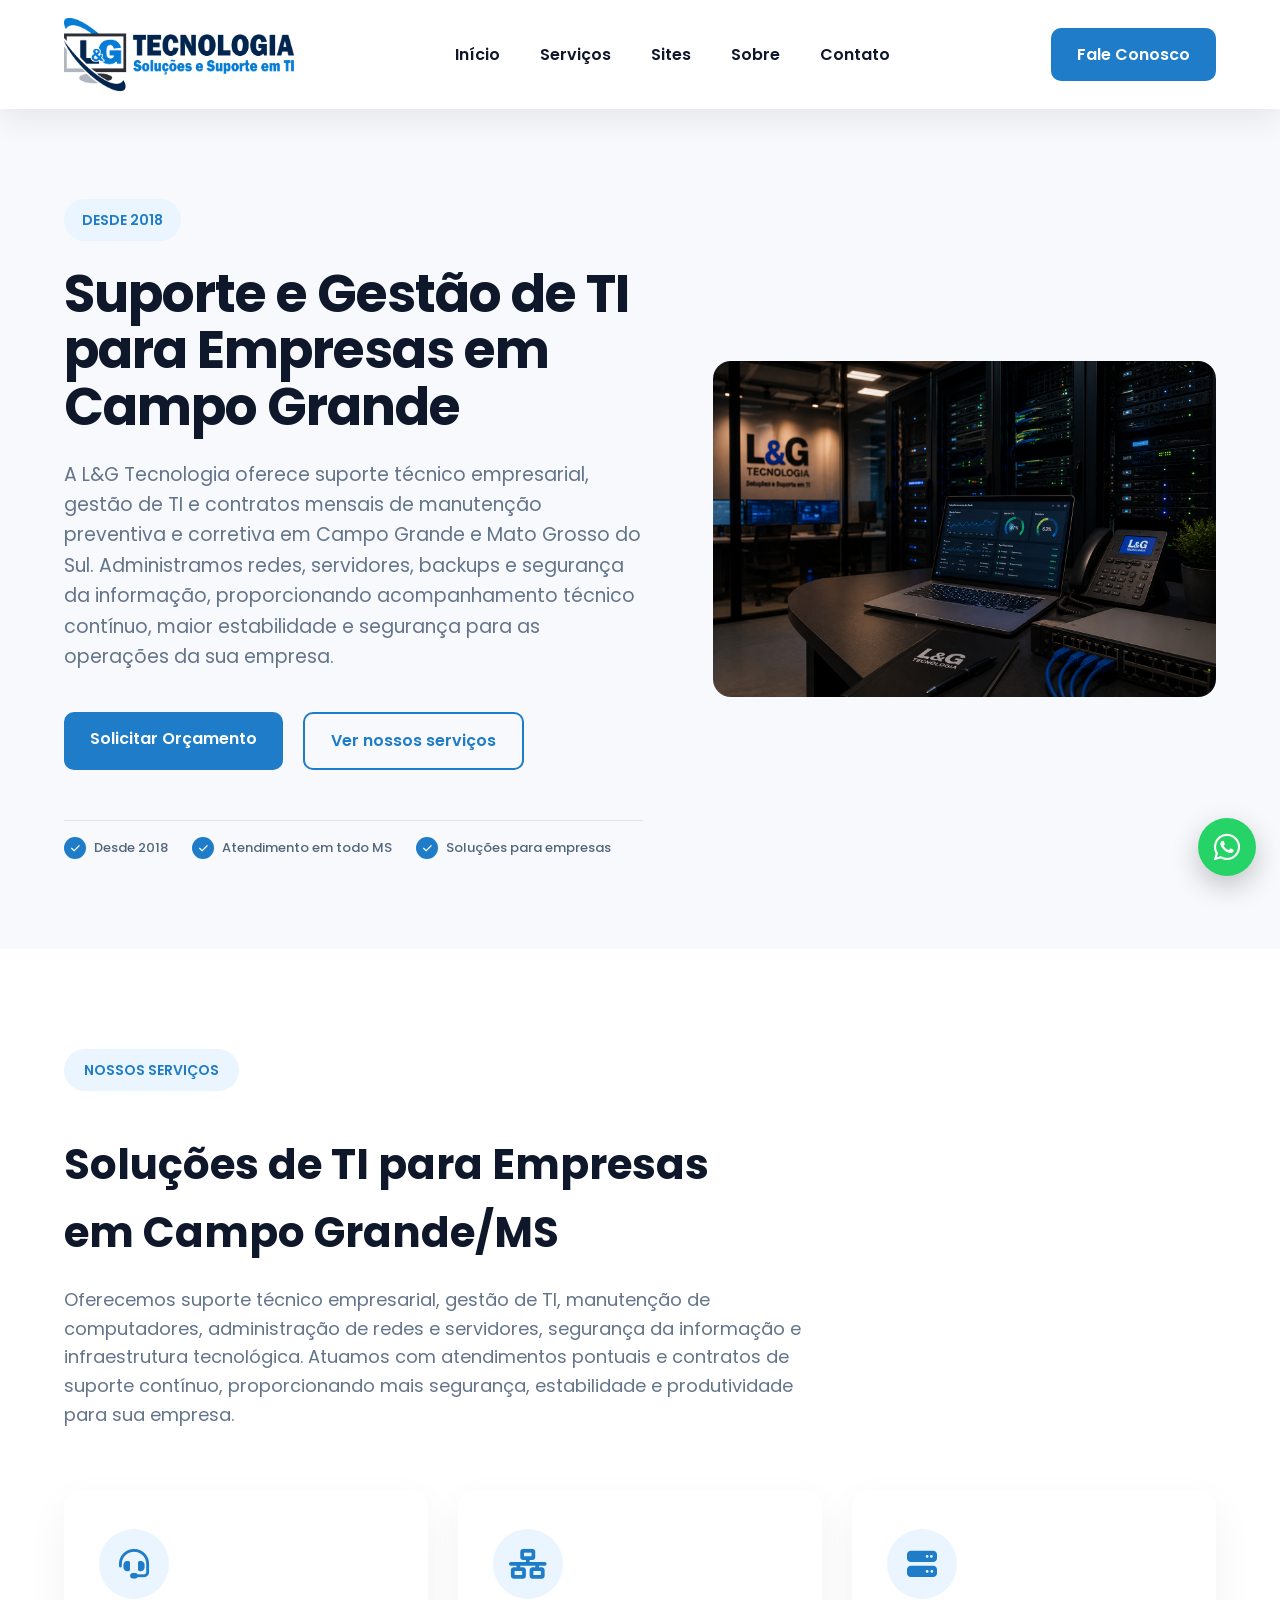
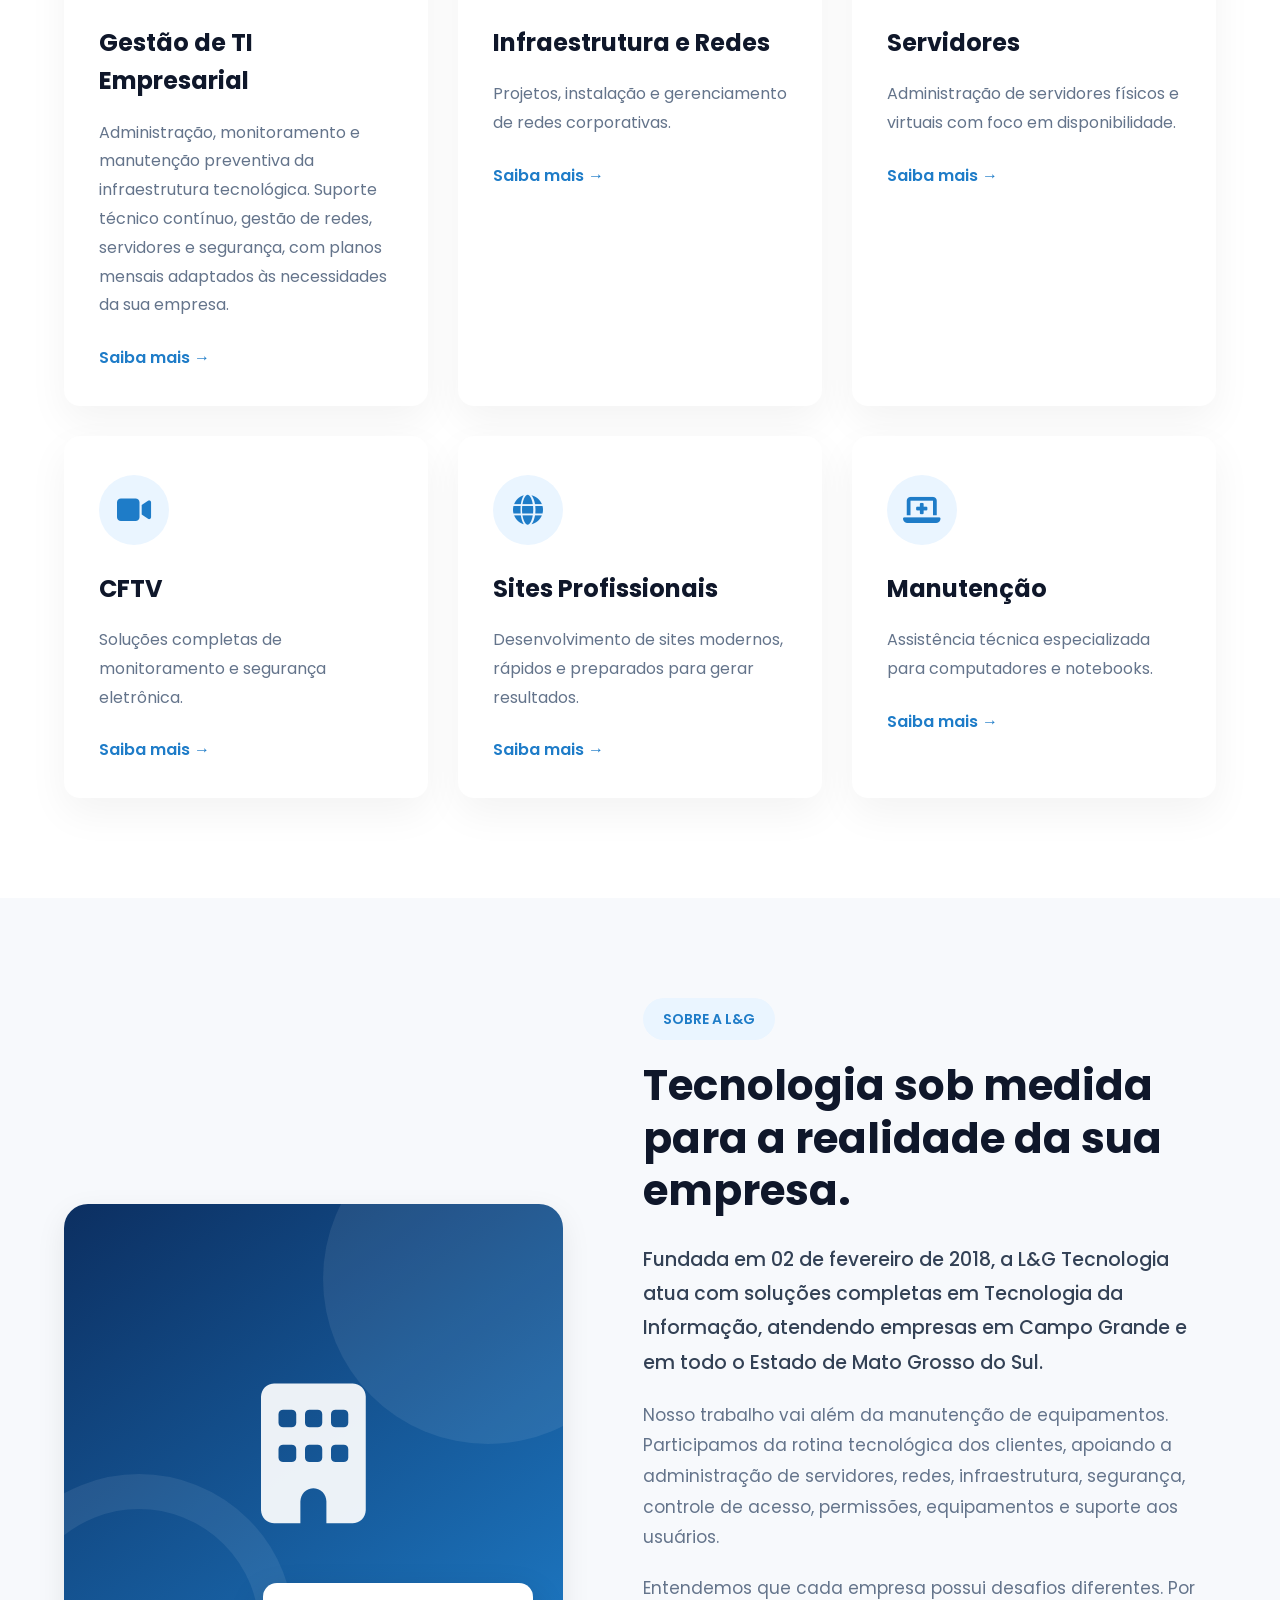
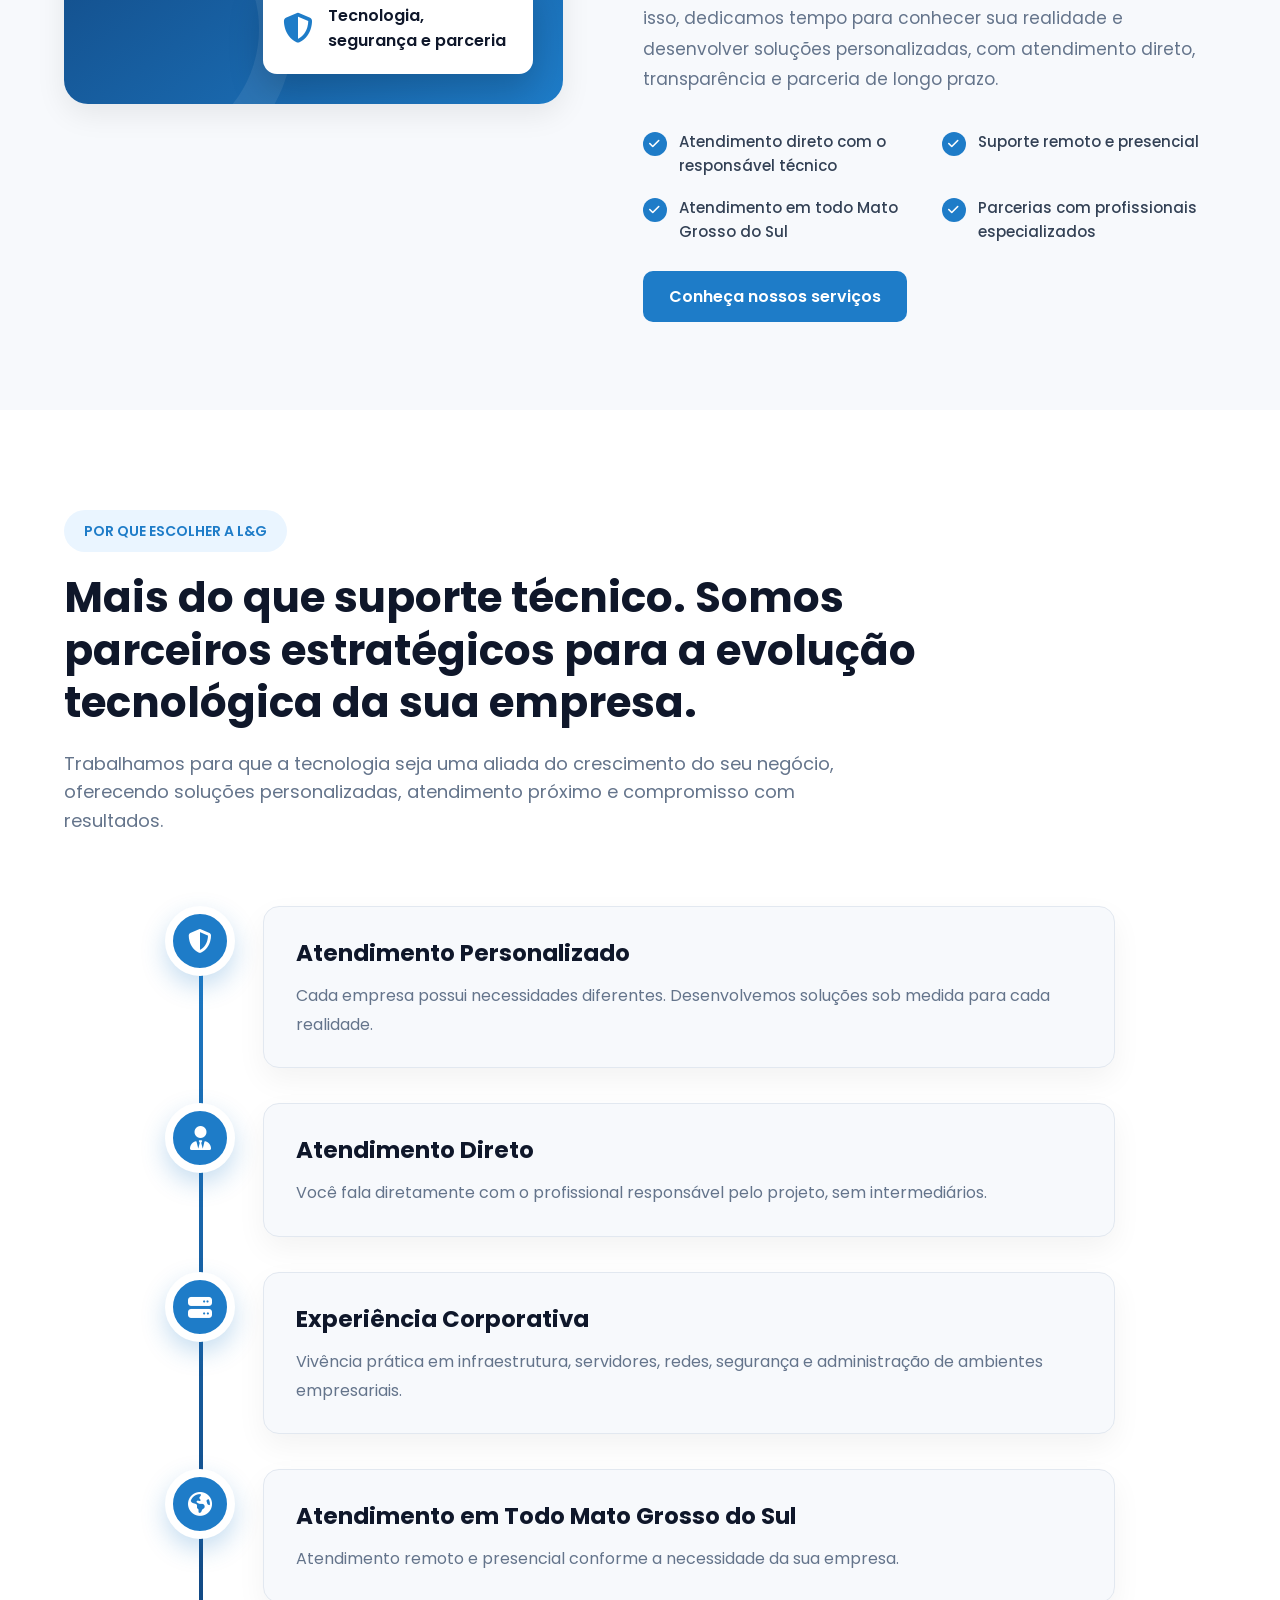
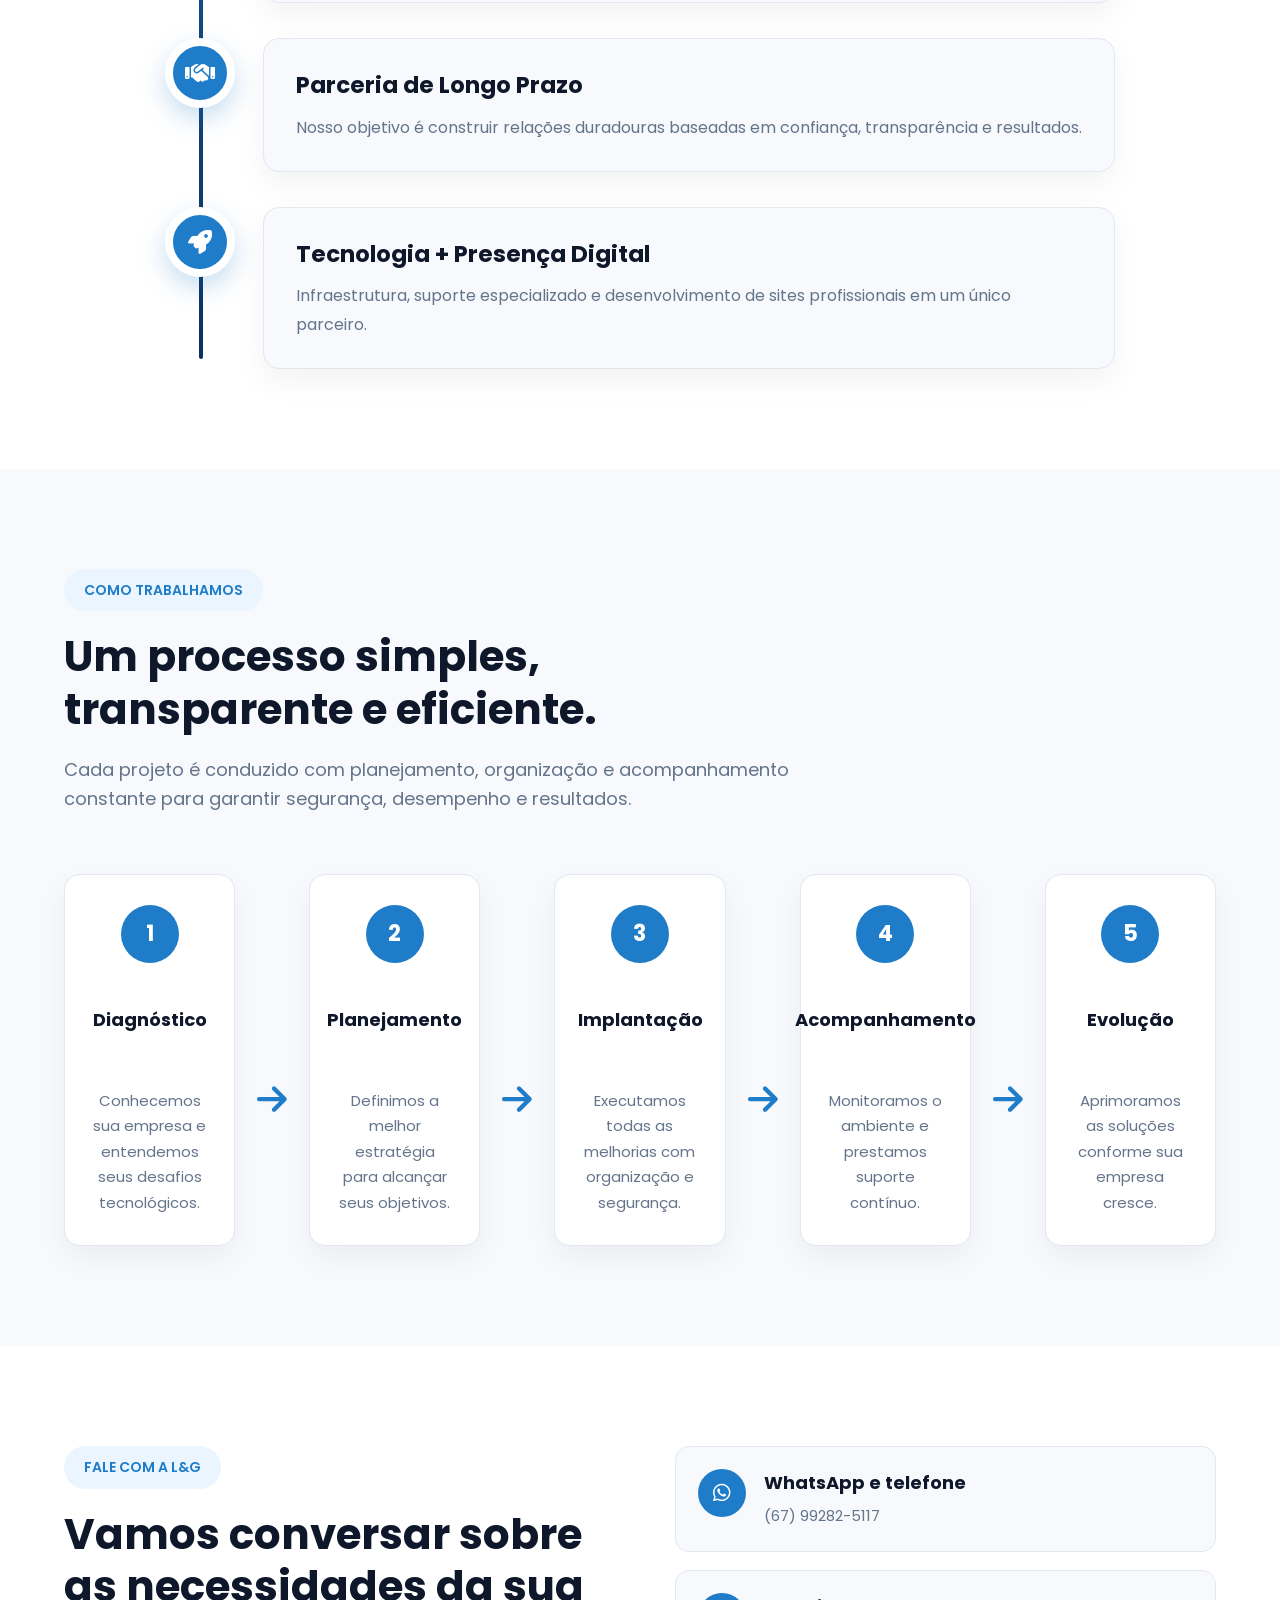
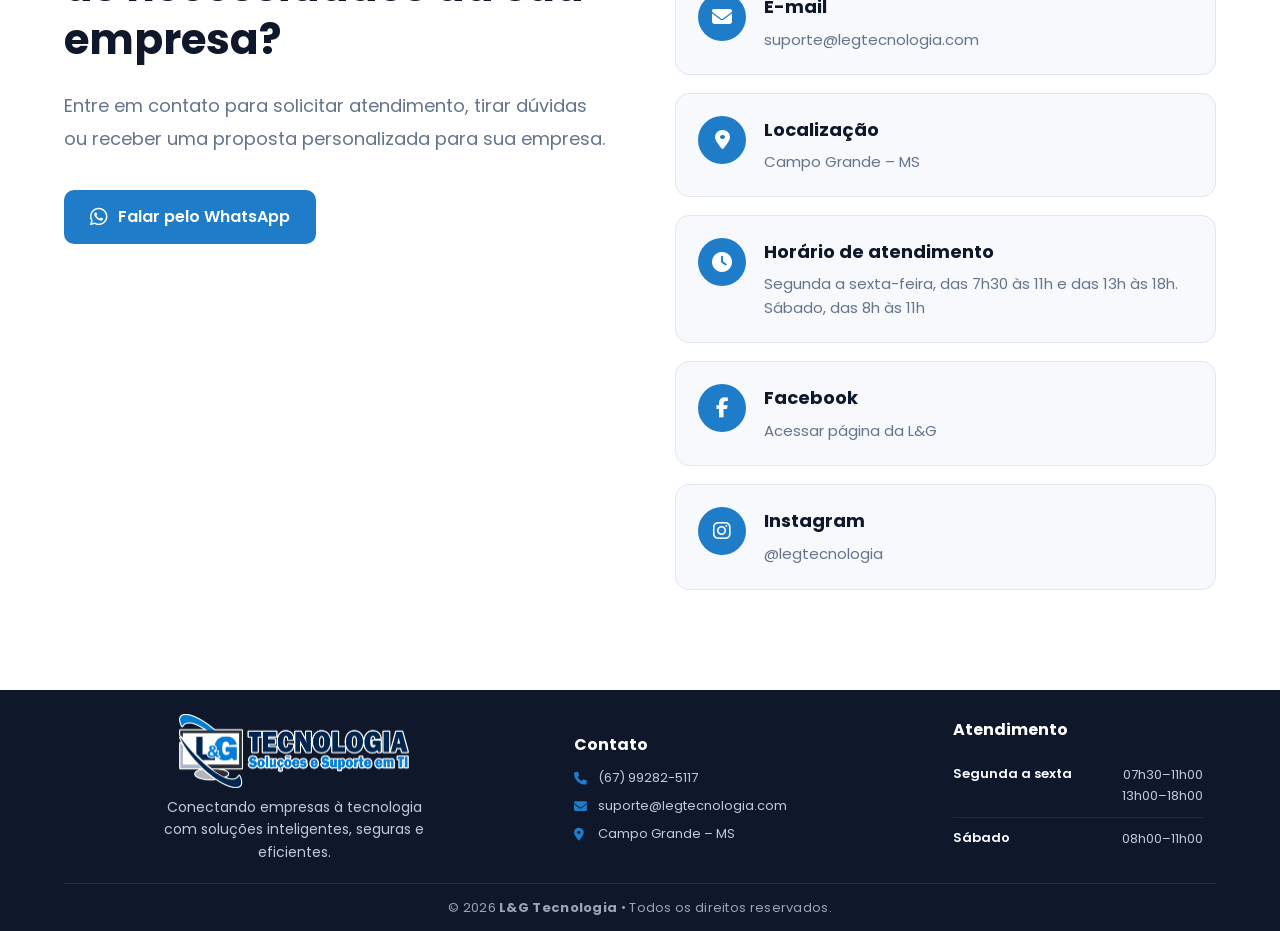
==== docs/index.html @ 979bdd05 "Atualização do texto institucional da página inicial" ====
<!DOCTYPE html>
<html lang="pt-BR">

<head>

    <meta charset="UTF-8">
    <meta name="viewport" content="width=device-width, initial-scale=1.0">

    <!-- TÍTULO -->
    <title>Suporte e Gestão de TI em Campo Grande | L&G Tecnologia</title>

    <!-- SEO -->
    <meta name="description"
        content="Suporte de TI para empresas em Campo Grande/MS. Gestão de TI, manutenção de computadores, redes, servidores e segurança. Solicite um atendimento.">

    <!-- URL CANÔNICA -->
    <link rel="canonical" href="https://www.legtecnologia.com/">

    <meta name="keywords"
        content="TI, suporte técnico, servidores, redes, CFTV, sites, Campo Grande, Mato Grosso do Sul">

    <meta name="author" content="L&G Tecnologia">


    <!-- ==========================================
         OPEN GRAPH - COMPARTILHAMENTO
    =========================================== -->

    <meta property="og:type" content="website">

    <meta property="og:title" content="L&G Tecnologia | Suporte e Gestão de TI em Campo Grande">

    <meta property="og:description"
        content="Sua empresa precisa de suporte em TI? A L&G Tecnologia oferece gestão de TI, manutenção, redes, servidores e segurança em Campo Grande/MS. Solicite atendimento.">

    <meta property="og:url" content="https://www.legtecnologia.com/">

    <meta property="og:image" content="https://www.legtecnologia.com/images/og-lg-tecnologia.jpg">

    <meta property="og:image:alt" content="L&G Tecnologia - Soluções e Suporte em TI">

    <meta property="og:locale" content="pt_BR">

    <meta property="og:site_name" content="L&G Tecnologia">


    <!-- FAVICON -->
    <link rel="icon" type="image/png" href="images/logo/favicon.png">


    <!-- ==========================================
         GOOGLE FONTS
    =========================================== -->

    <link rel="preconnect" href="https://fonts.googleapis.com">
    <link rel="preconnect" href="https://fonts.gstatic.com" crossorigin>

    <link href="https://fonts.googleapis.com/css2?family=Poppins:wght@300;400;500;600;700;800&display=swap"
        rel="stylesheet">


    <!-- ==========================================
         FONT AWESOME
    =========================================== -->

    <link rel="stylesheet" href="https://cdnjs.cloudflare.com/ajax/libs/font-awesome/6.7.2/css/all.min.css">


    <!-- ==========================================
         CSS
    =========================================== -->

    <link rel="stylesheet" href="css/variables.css">

    <link rel="stylesheet" href="css/style.css">

    <link rel="stylesheet" href="css/header.css">

    <link rel="stylesheet" href="css/hero.css">

    <link rel="stylesheet" href="css/services.css">

    <link rel="stylesheet" href="css/about.css">

    <link rel="stylesheet" href="css/advantages.css">

    <link rel="stylesheet" href="css/process.css">

    <link rel="stylesheet" href="css/footer.css">

    <link rel="stylesheet" href="css/responsive.css">

    <link rel="stylesheet" href="css/animations.css">

</head>

<body>

    <!-- ==========================================
         HEADER
    =========================================== -->

    <header>

        <div class="container">

            <a href="#inicio" class="logo">
                <img src="images/logo/logo-lg.png" alt="L&G Tecnologia">
            </a>

            <nav>

                <ul>
                    <li><a href="#inicio">Início</a></li>
                    <li><a href="#servicos">Serviços</a></li>
                    <li><a href="#sites">Sites</a></li>
                    <li><a href="#sobre">Sobre</a></li>
                    <li><a href="#contato">Contato</a></li>
                </ul>

            </nav>

            <a href="solicitar-atendimento.html" class="btn">
                Fale Conosco
            </a>

        </div>

    </header>


    <!-- ==========================================
         HERO
    =========================================== -->

    <section class="hero" id="inicio">

        <div class="container hero-container">

            <div class="hero-content">

                <span class="hero-badge">
                    DESDE 2018
                </span>

                <h1>
                    Suporte e Gestão de TI para Empresas em Campo Grande
                </h1>

                <p>
                    A L&G Tecnologia oferece suporte técnico empresarial, gestão de TI e contratos mensais de manutenção
                    preventiva e corretiva em Campo Grande e Mato Grosso do Sul. Administramos redes, servidores,
                    backups e segurança da informação, proporcionando acompanhamento técnico contínuo, maior
                    estabilidade e segurança para as operações da sua empresa.
                </p>


                <div class="hero-buttons">

                    <a href="solicitar-atendimento.html" class="btn">
                        Solicitar Orçamento
                    </a>

                    <a href="#servicos" class="btn-outline">
                        Ver nossos serviços
                    </a>

                </div>


                <div class="hero-highlights">

                    <span>
                        <i class="fa-solid fa-check"></i>
                        Desde 2018
                    </span>

                    <span>
                        <i class="fa-solid fa-check"></i>
                        Atendimento em todo MS
                    </span>

                    <span>
                        <i class="fa-solid fa-check"></i>
                        Soluções para empresas
                    </span>

                </div>

            </div>

            <div class="hero-image">

                <img src="images/hero/hero-lg.webp" alt="L&G Tecnologia">

            </div>

        </div>

    </section>


    <!-- ==========================================
         SERVIÇOS
    =========================================== -->

    <section class="services" id="servicos">

        <div class="container">

            <span class="section-badge">
                NOSSOS SERVIÇOS
            </span>


            <h2>

                <h2>
                    Soluções de TI para Empresas em Campo Grande/MS
                </h2>

            </h2>

            <p class="section-description">
                Oferecemos suporte técnico empresarial, gestão de TI,
                manutenção de computadores, administração de redes e servidores,
                segurança da informação e infraestrutura tecnológica.
                Atuamos com atendimentos pontuais e contratos de suporte contínuo,
                proporcionando mais segurança, estabilidade e produtividade
                para sua empresa.
            </p>

            <div class="services-grid">

                <div class="service-card">

                    <div class="service-icon">
                        <i class="fas fa-headset"></i>
                    </div>

                    <h3>Gestão de TI Empresarial</h3>

                    <p>
                        Administração, monitoramento e manutenção preventiva
                        da infraestrutura tecnológica. Suporte técnico contínuo,
                        gestão de redes, servidores e segurança, com planos
                        mensais adaptados às necessidades da sua empresa.
                    </p>

                    <a href="solicitar-atendimento.html?servico=gestao-ti" class="service-link">
                        Saiba mais →
                    </a>


                </div>

                <div class="service-card">

                    <div class="service-icon">
                        <i class="fas fa-network-wired"></i>
                    </div>

                    <h3>Infraestrutura e Redes</h3>

                    <p>
                        Projetos, instalação e gerenciamento de redes
                        corporativas.
                    </p>

                    <a href="solicitar-atendimento.html?servico=redes" class="service-link">
                        Saiba mais →
                    </a>

                </div>

                <div class="service-card">

                    <div class="service-icon">
                        <i class="fas fa-server"></i>
                    </div>

                    <h3>Servidores</h3>

                    <p>
                        Administração de servidores físicos e virtuais
                        com foco em disponibilidade.
                    </p>

                    <a href="solicitar-atendimento.html?servico=servidores" class="service-link">
                        Saiba mais →
                    </a>

                </div>

                <div class="service-card">

                    <div class="service-icon">
                        <i class="fas fa-video"></i>
                    </div>

                    <h3>CFTV</h3>

                    <p>
                        Soluções completas de monitoramento e segurança
                        eletrônica.
                    </p>

                    <a href="solicitar-atendimento.html?servico=cftv" class="service-link">
                        Saiba mais →
                    </a>

                </div>

                <div class="service-card" id="sites">

                    <div class="service-icon">
                        <i class="fas fa-globe"></i>
                    </div>

                    <h3>Sites Profissionais</h3>

                    <p>
                        Desenvolvimento de sites modernos, rápidos e
                        preparados para gerar resultados.
                    </p>

                    <a href="solicitar-atendimento.html?servico=sites" class="service-link">
                        Saiba mais →
                    </a>

                </div>

                <div class="service-card">

                    <div class="service-icon">
                        <i class="fas fa-laptop-medical"></i>
                    </div>

                    <h3>Manutenção</h3>

                    <p>
                        Assistência técnica especializada para computadores
                        e notebooks.
                    </p>

                    <a href="solicitar-atendimento.html?servico=manutencao" class="service-link">
                        Saiba mais →
                    </a>

                </div>

            </div>

        </div>

    </section>


    <!-- ==========================================
         SOBRE A L&G
    =========================================== -->

    <section class="about" id="sobre">

        <div class="container about-container">

            <div class="about-image">

                <div class="about-image-card">

                    <i class="fa-solid fa-shield-halved"></i>

                    <span>
                        Tecnologia, segurança e parceria
                    </span>

                </div>

                <div class="about-symbol">
                    <i class="fa-solid fa-building"></i>
                </div>

            </div>

            <div class="about-content">

                <span class="section-badge">
                    SOBRE A L&G
                </span>

                <h2>
                    Tecnologia sob medida para a realidade da sua empresa.
                </h2>

                <p class="about-intro">
                    Fundada em 02 de fevereiro de 2018, a L&G Tecnologia
                    atua com soluções completas em Tecnologia da Informação,
                    atendendo empresas em Campo Grande e em todo o Estado de
                    Mato Grosso do Sul.
                </p>

                <p>
                    Nosso trabalho vai além da manutenção de equipamentos.
                    Participamos da rotina tecnológica dos clientes, apoiando
                    a administração de servidores, redes, infraestrutura,
                    segurança, controle de acesso, permissões, equipamentos
                    e suporte aos usuários.
                </p>

                <p>
                    Entendemos que cada empresa possui desafios diferentes.
                    Por isso, dedicamos tempo para conhecer sua realidade e
                    desenvolver soluções personalizadas, com atendimento
                    direto, transparência e parceria de longo prazo.
                </p>

                <div class="about-features">

                    <div class="about-feature">

                        <i class="fa-solid fa-check"></i>

                        <span>
                            Atendimento direto com o responsável técnico
                        </span>

                    </div>

                    <div class="about-feature">

                        <i class="fa-solid fa-check"></i>

                        <span>
                            Suporte remoto e presencial
                        </span>

                    </div>

                    <div class="about-feature">

                        <i class="fa-solid fa-check"></i>

                        <span>
                            Atendimento em todo Mato Grosso do Sul
                        </span>

                    </div>

                    <div class="about-feature">

                        <i class="fa-solid fa-check"></i>

                        <span>
                            Parcerias com profissionais especializados
                        </span>

                    </div>

                </div>

                <a href="#servicos" class="btn">
                    Conheça nossos serviços
                </a>

            </div>

        </div>

    </section>

    <!-- ==========================================
     DIFERENCIAIS
========================================== -->

    <section class="advantages" id="diferenciais">

        <div class="container">

            <span class="section-badge">

                POR QUE ESCOLHER A L&G

            </span>

            <h2>

                Mais do que suporte técnico.
                Somos parceiros estratégicos para a evolução tecnológica da sua empresa.

            </h2>

            <p class="section-description">

                Trabalhamos para que a tecnologia seja uma aliada do crescimento do seu negócio, oferecendo soluções
                personalizadas, atendimento próximo e compromisso com resultados.

            </p>

            <div class="timeline">

                <div class="timeline-item">

                    <div class="timeline-icon">

                        <i class="fa-solid fa-shield-halved"></i>

                    </div>

                    <div class="timeline-content">

                        <h3>Atendimento Personalizado</h3>

                        <p>

                            Cada empresa possui necessidades diferentes.
                            Desenvolvemos soluções sob medida para cada realidade.

                        </p>

                    </div>

                </div>

                <div class="timeline-item">

                    <div class="timeline-icon">

                        <i class="fa-solid fa-user-tie"></i>

                    </div>

                    <div class="timeline-content">

                        <h3>Atendimento Direto</h3>

                        <p>

                            Você fala diretamente com o profissional responsável pelo projeto, sem intermediários.

                        </p>

                    </div>

                </div>

                <div class="timeline-item">

                    <div class="timeline-icon">

                        <i class="fa-solid fa-server"></i>

                    </div>

                    <div class="timeline-content">

                        <h3>Experiência Corporativa</h3>

                        <p>

                            Vivência prática em infraestrutura, servidores, redes, segurança e administração de
                            ambientes empresariais.

                        </p>

                    </div>

                </div>

                <div class="timeline-item">

                    <div class="timeline-icon">

                        <i class="fa-solid fa-earth-americas"></i>

                    </div>

                    <div class="timeline-content">

                        <h3>Atendimento em Todo Mato Grosso do Sul</h3>

                        <p>

                            Atendimento remoto e presencial conforme a necessidade da sua empresa.

                        </p>

                    </div>

                </div>

                <div class="timeline-item">

                    <div class="timeline-icon">

                        <i class="fa-solid fa-handshake"></i>

                    </div>

                    <div class="timeline-content">

                        <h3>Parceria de Longo Prazo</h3>

                        <p>

                            Nosso objetivo é construir relações duradouras baseadas em confiança, transparência e
                            resultados.

                        </p>

                    </div>

                </div>

                <div class="timeline-item">

                    <div class="timeline-icon">

                        <i class="fa-solid fa-rocket"></i>

                    </div>

                    <div class="timeline-content">

                        <h3>Tecnologia + Presença Digital</h3>

                        <p>

                            Infraestrutura, suporte especializado e desenvolvimento de sites profissionais em um único
                            parceiro.

                        </p>

                    </div>

                </div>

            </div>

        </div>

    </section>

    <!-- ==========================================
     COMO TRABALHAMOS
========================================== -->

    <section class="process" id="processo">

        <div class="container">

            <span class="section-badge">
                COMO TRABALHAMOS
            </span>

            <h2>
                Um processo simples, transparente e eficiente.
            </h2>

            <p class="section-description">

                Cada projeto é conduzido com planejamento,
                organização e acompanhamento constante para
                garantir segurança, desempenho e resultados.

            </p>

            <div class="process-container">

                <div class="process-step">

                    <div class="step-number">
                        1
                    </div>

                    <h3>Diagnóstico</h3>

                    <p>

                        Conhecemos sua empresa e entendemos
                        seus desafios tecnológicos.

                    </p>

                </div>

                <div class="process-arrow">

                    <i class="fa-solid fa-arrow-right"></i>

                </div>

                <div class="process-step">

                    <div class="step-number">
                        2
                    </div>

                    <h3>Planejamento</h3>

                    <p>

                        Definimos a melhor estratégia para
                        alcançar seus objetivos.

                    </p>

                </div>

                <div class="process-arrow">

                    <i class="fa-solid fa-arrow-right"></i>

                </div>

                <div class="process-step">

                    <div class="step-number">
                        3
                    </div>

                    <h3>Implantação</h3>

                    <p>

                        Executamos todas as melhorias com
                        organização e segurança.

                    </p>

                </div>

                <div class="process-arrow">

                    <i class="fa-solid fa-arrow-right"></i>

                </div>

                <div class="process-step">

                    <div class="step-number">
                        4
                    </div>

                    <h3>Acompanhamento</h3>

                    <p>

                        Monitoramos o ambiente e prestamos
                        suporte contínuo.

                    </p>

                </div>

                <div class="process-arrow">

                    <i class="fa-solid fa-arrow-right"></i>

                </div>

                <div class="process-step">

                    <div class="step-number">
                        5
                    </div>

                    <h3>Evolução</h3>

                    <p>

                        Aprimoramos as soluções conforme sua empresa cresce.

                    </p>

                </div>

            </div>

        </div>

    </section>

    <!-- ==========================================
     CONTATO
========================================== -->

    <section class="contact" id="contato">

        <div class="container contact-container">

            <div class="contact-content">

                <span class="section-badge">
                    FALE COM A L&G
                </span>

                <h2>
                    Vamos conversar sobre as necessidades da sua empresa?
                </h2>

                <p>
                    Entre em contato para solicitar atendimento, tirar dúvidas
                    ou receber uma proposta personalizada para sua empresa.
                </p>

                <a href="https://wa.me/5567992825117?text=Olá%2C%20gostaria%20de%20conhecer%20melhor%20os%20serviços%20da%20L%26G%20Tecnologia."
                    class="btn" target="_blank" rel="noopener noreferrer">
                    <i class="fa-brands fa-whatsapp"></i>
                    Falar pelo WhatsApp
                </a>

            </div>

            <div class="contact-info">

                <div class="contact-item">

                    <div class="contact-icon">
                        <i class="fa-brands fa-whatsapp"></i>
                    </div>

                    <div>
                        <h3>WhatsApp e telefone</h3>

                        <a href="https://wa.me/5567992825117" target="_blank" rel="noopener noreferrer">
                            (67) 99282-5117
                        </a>
                    </div>

                </div>

                <div class="contact-item">

                    <div class="contact-icon">
                        <i class="fa-solid fa-envelope"></i>
                    </div>

                    <div>
                        <h3>E-mail</h3>

                        <a href="mailto:suporte@legtecnologia.com">
                            suporte@legtecnologia.com
                        </a>
                    </div>

                </div>

                <div class="contact-item">

                    <div class="contact-icon">
                        <i class="fa-solid fa-location-dot"></i>
                    </div>

                    <div>
                        <h3>Localização</h3>
                        <p>Campo Grande – MS</p>
                    </div>

                </div>

                <div class="contact-item">

                    <div class="contact-icon">
                        <i class="fa-solid fa-clock"></i>
                    </div>

                    <div>
                        <h3>Horário de atendimento</h3>

                        <p>
                            Segunda a sexta-feira, das 7h30 às 11h e das 13h às 18h.<br>
                            Sábado, das 8h às 11h
                        </p>
                    </div>

                </div>

                <!-- Facebook -->
                <div class="contact-item">

                    <div class="contact-icon">
                        <i class="fa-brands fa-facebook-f"></i>
                    </div>

                    <div>
                        <h3>Facebook</h3>

                        <a href="https://www.facebook.com/share/1BzJ7NZY9J/" target="_blank" rel="noopener noreferrer">
                            Acessar página da L&amp;G
                        </a>
                    </div>

                </div>


                <!-- Instagram -->
                <div class="contact-item">

                    <div class="contact-icon">
                        <i class="fa-brands fa-instagram"></i>
                    </div>

                    <div>
                        <h3>Instagram</h3>

                        <a href="https://www.instagram.com/legtecnologia/" target="_blank" rel="noopener noreferrer">
                            @legtecnologia
                        </a>
                    </div>

                </div>

            </div>

        </div>

    </section>

    <!-- ==========================================
     RODAPÉ
========================================== -->

    <footer class="footer">

        <div class="container footer-grid">

            <!-- Logo -->
            <div class="footer-brand">

                <img src="images/logo/logo-lg-contorno.png" alt="L&G Tecnologia" class="footer-logo">

                <p>
                    Conectando empresas à tecnologia com soluções inteligentes, seguras e eficientes.
                </p>

            </div>

            <!-- Contato -->
            <div class="footer-column">

                <h3>Contato</h3>

                <a href="tel:+5567992825117">
                    <i class="fa-solid fa-phone"></i>
                    (67) 99282-5117
                </a>

                <a href="mailto:suporte@legtecnologia.com">
                    <i class="fa-solid fa-envelope"></i>
                    suporte@legtecnologia.com
                </a>

                <span>
                    <i class="fa-solid fa-location-dot"></i>
                    Campo Grande – MS
                </span>

            </div>

            <!-- Atendimento -->
            <div class="footer-column">

                <h3>Atendimento</h3>

                <div class="footer-schedule">

                    <div class="schedule-row">

                        <strong>Segunda a sexta</strong>

                        <span>
                            07h30–11h00<br>
                            13h00–18h00
                        </span>

                    </div>

                    <div class="schedule-row">

                        <strong>Sábado</strong>

                        <span>
                            08h00–11h00
                        </span>

                    </div>

                </div>

            </div>

        </div>

        <!-- Direitos Autorais -->
        <div class="footer-copy">

            <div class="container">

                &copy; <span id="year"></span>
                <strong>L&amp;G Tecnologia</strong>
                • Todos os direitos reservados.

            </div>

        </div>

    </footer>

    <!-- ==========================================
     WHATSAPP FLUTUANTE
========================================== -->

    <a href="https://wa.me/5567992825117?text=Olá%2C%20visitei%20o%20site%20da%20L%26G%20Tecnologia%20e%20gostaria%20de%20mais%20informações."
        class="whatsapp-float" target="_blank" rel="noopener noreferrer"
        aria-label="Falar com a L&G Tecnologia pelo WhatsApp">
        <i class="fa-brands fa-whatsapp"></i>
    </a>

    <!-- JavaScript -->
    <script src="js/script.js"></script>

</body>

</html>
---- docs/css/variables.css ----
/* ==========================================
   L&G TECNOLOGIA
   VARIABLES.CSS
========================================== */

:root {

    /* ===== Cores ===== */

    --primary: #1E7CC8;
    --primary-dark: #0C2F61;

    --secondary: #0F172A;

    --white: #FFFFFF;

    --light: #F7F9FC;

    --gray-100: #F1F5F9;
    --gray-200: #E2E8F0;
    --gray-300: #CBD5E1;
    --gray-500: #64748B;
    --gray-700: #334155;
    --gray-900: #0F172A;

    --text: #334155;

    /* ===== Tipografia ===== */

    --font: 'Poppins', sans-serif;

    /* ===== Tamanhos ===== */

    --h1: 56px;
    --h2: 42px;
    --h3: 30px;

    --text-lg: 20px;
    --text-md: 18px;
    --text-sm: 16px;

    /* ===== Espaçamentos ===== */

    --section-padding: 100px;

    --radius: 10px;

    --transition: .3s ease;

    /* ===== Sombras ===== */

    --shadow:

        0 10px 30px rgba(0, 0, 0, .08);

}
---- docs/css/style.css ----
/* ==========================================================
   L&G TECNOLOGIA
   STYLE.CSS
   Versão 1.0
========================================================== */

/* ==========================================================
   1 - RESET
========================================================== */

*{
    margin:0;
    padding:0;
    box-sizing:border-box;
}

html{
    scroll-behavior:smooth;
}

body{
    font-family:var(--font);
    background:var(--light);
    color:var(--text);
    overflow-x:hidden;
    line-height:1.6;
}

img{
    max-width:100%;
    display:block;
}

a{
    text-decoration:none;
}

ul{
    list-style:none;
}

/* ==========================================================
   2 - CONTAINER
========================================================== */

.container{

    width:90%;

    max-width:1200px;

    margin:auto;

}

/* ==========================================================
   3 - HEADER
========================================================== */

header{

    width:100%;

    background:var(--white);

    position:sticky;

    top:0;

    z-index:999;

    box-shadow:var(--shadow);

}

header .container{

    display:flex;

    justify-content:space-between;

    align-items:center;

    padding:18px 0;

}

.logo img{

    width:230px;

}

nav ul{

    display:flex;

    gap:40px;

}

nav a{

    color:var(--secondary);

    font-weight:600;

    transition:var(--transition);

}

nav a:hover{

    color:var(--primary);

}

/* ==========================================================
   BOTÕES
========================================================== */

.btn{

    background:var(--primary);

    color:white;

    padding:14px 26px;

    border-radius:10px;

    font-weight:600;

    transition:.3s;

}

.btn:hover{

    background:var(--primary-dark);

}

.btn-outline{

    border:2px solid var(--primary);

    color:var(--primary);

    padding:14px 26px;

    border-radius:10px;

    font-weight:600;

    transition:.3s;

}

.btn-outline:hover{

    background:var(--primary);

    color:white;

}

/* ==========================================================
   HERO
========================================================== */

.hero{

    padding:90px 0;

}

.hero-container{

    display:grid;

    grid-template-columns:1fr 1fr;

    gap:70px;

    align-items:center;

}

.hero-content{

    animation:fadeLeft 1s ease;

}

.hero-badge{

    display:inline-block;

    background:#EAF5FF;

    color:var(--primary);

    padding:10px 18px;

    border-radius:30px;

    font-size:14px;

    font-weight:600;

    margin-bottom:25px;

}

.hero h1{

    font-size:58px;

    color:var(--secondary);

    line-height:1.15;

    margin-bottom:25px;

}

.hero p{

    font-size:19px;

    color:var(--gray-500);

    margin-bottom:40px;

}

.hero-buttons{

    display:flex;

    gap:20px;

    margin-bottom:50px;

}

.hero-image{

    display:flex;

    justify-content:center;

}

.hero-image img{

    width:90%;

    max-width:620px;

    animation:float 5s ease-in-out infinite;

}

/* ==========================================================
   INDICADORES
========================================================== */

.hero-numbers{

    display:flex;

    gap:45px;

}

.number-item h3{

    font-size:34px;

    color:var(--primary);

}

.number-item span{

    font-size:15px;

    color:var(--gray-500);

}

/* ==========================================================
   ANIMAÇÕES
========================================================== */

@keyframes fadeLeft{

    from{

        opacity:0;

        transform:translateX(-40px);

    }

    to{

        opacity:1;

        transform:translateX(0);

    }

}

@keyframes float{

    0%{

        transform:translateY(0);

    }

    50%{

        transform:translateY(-12px);

    }

    100%{

        transform:translateY(0);

    }

}

/* ==========================================================
   SERVIÇOS
========================================================== */

.services{

    padding:100px 0;

    background:#ffffff;

}

.section-badge{

    display:inline-block;

    background:#EAF5FF;

    color:var(--primary);

    padding:10px 20px;

    border-radius:30px;

    font-size:14px;

    font-weight:600;

    margin-bottom:20px;

}

.services h2{

    font-size:42px;

    color:var(--secondary);

    margin-bottom:20px;

    max-width:700px;

}

.section-description{

    max-width:750px;

    font-size:18px;

    color:var(--gray-500);

    margin-bottom:60px;

}

.services-grid{

    display:grid;

    grid-template-columns:repeat(3,1fr);

    gap:30px;

}

.service-card{

    background:white;

    padding:35px;

    border-radius:16px;

    box-shadow:0 15px 40px rgba(0,0,0,.05);

    transition:.35s;

    border-top:4px solid transparent;

}

.service-card:hover{

    transform:translateY(-10px);

    border-top:4px solid var(--primary);

    box-shadow:0 20px 45px rgba(0,0,0,.10);

}

.service-icon{

    width:70px;

    height:70px;

    border-radius:50%;

    background:#EAF5FF;

    display:flex;

    justify-content:center;

    align-items:center;

    margin-bottom:25px;

}

.service-icon i{

    font-size:30px;

    color:var(--primary);

}

.service-card h3{

    font-size:24px;

    color:var(--secondary);

    margin-bottom:18px;

}

.service-card p{

    color:var(--gray-500);

    line-height:1.8;

    margin-bottom:25px;

}

.service-link{

    color:var(--primary);

    font-weight:600;

}

.service-card:hover .service-icon{

    background:var(--primary);

}

.service-card:hover .service-icon i{

    color:white;

}

/* ==========================================================
   SOBRE A L&G
========================================================== */

.about{
    padding:100px 0;
    background:var(--light);
}

.about-container{
    display:grid;
    grid-template-columns:1fr 1.15fr;
    align-items:center;
    gap:80px;
}

.about-image{
    min-height:500px;
    position:relative;
    display:flex;
    align-items:center;
    justify-content:center;
    overflow:hidden;
    background:linear-gradient(
        145deg,
        var(--primary-dark),
        var(--primary)
    );
    border-radius:24px;
    box-shadow:var(--shadow);
}

.about-image::before{
    content:"";
    width:330px;
    height:330px;
    position:absolute;
    top:-90px;
    right:-90px;
    background:rgba(255,255,255,.08);
    border-radius:50%;
}

.about-image::after{
    content:"";
    width:240px;
    height:240px;
    position:absolute;
    bottom:-80px;
    left:-80px;
    border:35px solid rgba(255,255,255,.08);
    border-radius:50%;
}

.about-symbol{
    position:relative;
    z-index:2;
}

.about-symbol i{
    color:rgba(255,255,255,.92);
    font-size:140px;
}

.about-image-card{
    max-width:270px;
    position:absolute;
    right:30px;
    bottom:30px;
    z-index:3;
    display:flex;
    align-items:center;
    gap:15px;
    padding:20px;
    color:var(--secondary);
    background:var(--white);
    border-radius:14px;
    box-shadow:0 15px 35px rgba(0,0,0,.18);
    font-weight:600;
}

.about-image-card i{
    color:var(--primary);
    font-size:30px;
}

.about-content h2{
    max-width:680px;
    margin-bottom:25px;
    color:var(--secondary);
    font-size:42px;
    line-height:1.25;
}

.about-content p{
    margin-bottom:20px;
    color:var(--gray-500);
    font-size:17px;
    line-height:1.8;
}

.about-content .about-intro{
    color:var(--gray-700);
    font-size:19px;
    font-weight:500;
}

.about-features{
    display:grid;
    grid-template-columns:1fr 1fr;
    gap:18px 25px;
    margin:35px 0 40px;
}

.about-feature{
    display:flex;
    align-items:flex-start;
    gap:12px;
    color:var(--gray-700);
    font-size:15px;
    font-weight:500;
}

.about-feature i{
    width:24px;
    height:24px;
    flex-shrink:0;
    display:flex;
    align-items:center;
    justify-content:center;
    margin-top:2px;
    color:var(--white);
    background:var(--primary);
    border-radius:50%;
    font-size:12px;
}

/* ==========================================================
   DIFERENCIAIS
========================================================== */

.advantages{
    padding:100px 0;
    background:var(--white);
}

.advantages h2{
    max-width:900px;
    margin-bottom:20px;
    color:var(--secondary);
    font-size:42px;
    line-height:1.25;
}

.advantages .section-description{
    max-width:780px;
    margin-bottom:70px;
}

.timeline{
    max-width:950px;
    margin:0 auto;
    position:relative;
}

.timeline::before{
    content:"";
    width:4px;
    position:absolute;
    top:10px;
    bottom:10px;
    left:34px;
    background:linear-gradient(
        180deg,
        var(--primary),
        var(--primary-dark)
    );
    border-radius:4px;
}

.timeline-item{
    position:relative;
    display:grid;
    grid-template-columns:70px 1fr;
    gap:28px;
    margin-bottom:35px;
}

.timeline-item:last-child{
    margin-bottom:0;
}

.timeline-icon{
    width:70px;
    height:70px;
    position:relative;
    z-index:2;
    display:flex;
    align-items:center;
    justify-content:center;
    color:var(--white);
    background:var(--primary);
    border:8px solid var(--white);
    border-radius:50%;
    box-shadow:0 10px 25px rgba(30,124,200,.25);
    transition:var(--transition);
}

.timeline-icon i{
    font-size:24px;
}

.timeline-content{
    padding:28px 32px;
    background:var(--light);
    border:1px solid var(--gray-200);
    border-radius:16px;
    box-shadow:0 12px 30px rgba(0,0,0,.05);
    transition:var(--transition);
}

.timeline-content h3{
    margin-bottom:10px;
    color:var(--secondary);
    font-size:23px;
}

.timeline-content p{
    color:var(--gray-500);
    line-height:1.8;
}

.timeline-item:hover .timeline-content{
    transform:translateX(8px);
    border-color:rgba(30,124,200,.35);
    box-shadow:0 18px 38px rgba(0,0,0,.09);
}

.timeline-item:hover .timeline-icon{
    transform:scale(1.08);
    background:var(--primary-dark);
}

/* ==========================================
   WHATSAPP FLUTUANTE
========================================== */

.whatsapp-float{
    position:fixed;
    right:24px;
    bottom:24px;

    width:58px;
    height:58px;

    display:flex;
    align-items:center;
    justify-content:center;

    background:#25D366;
    color:#ffffff;

    border-radius:50%;

    font-size:30px;

    box-shadow:0 10px 28px rgba(0,0,0,.22);

    z-index:9999;

    transition:all .3s ease;
}

.whatsapp-float:hover{
    transform:translateY(-4px) scale(1.05);

    box-shadow:0 16px 34px rgba(0,0,0,.28);

    color:#ffffff;
}

/* ==========================================
   AJUSTE DAS ÂNCORAS DO MENU
========================================== */

#inicio{
    scroll-margin-top:70px;
}

#servicos{
    scroll-margin-top:70px;
}

#sobre{
    scroll-margin-top:70px;
}

#sites{
    scroll-margin-top:145px;
}

#contato{
    scroll-margin-top:70px;
}

/* ==========================================
   CORREÇÃO DO BOTÃO FALE CONOSCO - HEADER
========================================== */

header .btn{
    position:relative;
    z-index:10;
    display:inline-flex;
    align-items:center;
    justify-content:center;
    cursor:pointer;
    pointer-events:auto;
}
---- docs/css/hero.css ----
.hero-image img{

    width:100%;
    display:block;
    border-radius:18px;

}

.hero-image img:hover{

    transform:translateY(-6px);

    box-shadow:
        0 30px 70px rgba(0,0,0,.14),
        0 15px 35px rgba(33,150,243,.15);

}


/* ==========================================
   CONTEÚDO DA HERO - DESKTOP
========================================== */

.hero-container{
    display:grid;
    grid-template-columns:1.15fr 1fr;
    gap:70px;
    align-items:center;
}

.hero-content{
    width:100%;
    max-width:none;
}

.hero-content h1{
    font-size:52px;
    line-height:1.08;
    max-width:none;
    letter-spacing:-1px;
}

.hero-image{
    width:100%;
    max-width:none;
}

/* ==========================================
   DESTAQUES DA HERO
========================================== */

.hero-highlights{
    display:flex;
    align-items:center;
    gap:24px;

    margin-top:28px;
    padding-top:16px;

    border-top:1px solid rgba(15, 39, 71, .10);
}

.hero-highlights span{
    display:flex;
    align-items:center;
    gap:8px;

    color:#52657d;
    font-size:13px;
    font-weight:500;

    white-space:nowrap;
}

.hero-highlights i{
    display:flex;
    align-items:center;
    justify-content:center;

    width:22px;
    height:22px;

    background:var(--primary);
    color:#ffffff;

    border-radius:50%;

    font-size:10px;
}
---- docs/css/process.css ----
/* ==========================================================
   COMO TRABALHAMOS
========================================================== */

.process {
    padding: 100px 0;
    background: var(--light);
}

.process h2 {
    max-width: 750px;
    margin-bottom: 20px;
    color: var(--secondary);
    font-size: 42px;
    line-height: 1.25;
}

.process .section-description {
    max-width: 780px;
    margin-bottom: 60px;
}

.process-container{
    display:grid;

    grid-template-columns:
        minmax(0, 1fr) auto
        minmax(0, 1fr) auto
        minmax(0, 1fr) auto
        minmax(0, 1fr) auto
        minmax(0, 1fr);

    align-items:stretch;
    gap:22px;
}

.process-step{
    min-width:0;
    min-height:330px;
    padding:30px 28px;

    display:flex;
    flex-direction:column;
    align-items:center;

    text-align:center;

    background:var(--white);
    border:1px solid var(--gray-200);
    border-radius:16px;
    box-shadow:0 12px 30px rgba(0,0,0,.05);

    transition:var(--transition);
}

.process-step:hover {
    transform: translateY(-8px);
    border-color: rgba(30, 124, 200, .35);
    box-shadow: 0 18px 38px rgba(0, 0, 0, .09);
}

.step-number {
    width: 58px;
    height: 58px;
    display: flex;
    align-items: center;
    justify-content: center;
    margin: 0 auto 22px;
    color: var(--white);
    background: var(--primary);
    border-radius: 50%;
    font-size: 22px;
    font-weight: 700;
    transition: var(--transition);
}

.process-step:hover .step-number {
    background: var(--primary-dark);
    transform: scale(1.08);
}

.process-step h3{

    min-height:70px;

    display:flex;

    align-items:center;

    justify-content:center;

    text-align:center;

    font-size:18px;

    line-height:1.3;

    margin-bottom:18px;

    color:var(--secondary);

}

.process-step p {
    margin-top:15px;

    color:var(--gray-500);
    font-size:15px;
    line-height:1.7;
}

.process-arrow {
    display:flex;
    align-items:center;
    justify-content:center;
    font-size:34px;
    color:var(--primary);
    margin-top:80px;
}
---- docs/css/footer.css ----
/* ==========================================================
   CONTATO
========================================================== */

.contact {
    padding: 100px 0;
    background: var(--white);
}

.contact-container {
    display: grid;
    grid-template-columns: 1fr 1fr;
    gap: 70px;
    align-items: start;
}

.contact-content h2 {
    max-width: 650px;
    margin-bottom: 24px;
    color: var(--secondary);
    font-size: 42px;
    line-height: 1.25;
}

.contact-content p {
    max-width: 620px;
    margin-bottom: 35px;
    color: var(--gray-500);
    font-size: 18px;
    line-height: 1.8;
}

.contact-content .btn {
    display: inline-flex;
    align-items: center;
    gap: 10px;
}

.contact-content .btn i {
    font-size: 20px;
}

.contact-info {
    display: grid;
    gap: 18px;
}

.contact-item {
    display: flex;
    align-items: flex-start;
    gap: 18px;
    padding: 22px;
    background: var(--light);
    border: 1px solid var(--gray-200);
    border-radius: 14px;
    transition: var(--transition);
}

.contact-item:hover {
    transform: translateY(-4px);
    border-color: rgba(30, 124, 200, .35);
    box-shadow: 0 14px 30px rgba(0, 0, 0, .07);
}

.contact-icon {
    width: 48px;
    height: 48px;
    flex-shrink: 0;
    display: flex;
    align-items: center;
    justify-content: center;
    color: var(--white);
    background: var(--primary);
    border-radius: 50%;
}

.contact-icon i {
    font-size: 20px;
}

.contact-item h3 {
    margin-bottom: 5px;
    color: var(--secondary);
    font-size: 18px;
}

.contact-item p,
.contact-item a {
    color: var(--gray-500);
    font-size: 15px;
    line-height: 1.6;
}

.contact-item a:hover {
    color: var(--primary);
}

/* ==========================================================
   RODAPÉ
========================================================== */

.footer{
    padding:24px 0 12px;
    background:var(--secondary);
    color:var(--white);
}

.footer-grid{
    display:grid;
    grid-template-columns:1.4fr 1fr .8fr;
    align-items:center;
    gap:50px;
}

.footer-brand{
    display:flex;
    flex-direction:column;
    align-items:center;
    text-align:center;
}

.footer-logo{
    width:230px;
    margin-bottom:8px;
}

.footer-brand p{

    max-width:280px;
    margin:0;
    color:#bfcbd8;
    font-size:14px;
    line-height:1.6;

}

.footer-column{
    display:flex;
    flex-direction:column;
    gap:7px;
}

.footer-column h3{
    margin-bottom:4px;
    color:var(--white);
    font-size:16px;
}

.footer-column a,
.footer-column span{
    display:flex;
    align-items:center;
    gap:8px;
    color:#bfcbd8;
    font-size:13px;
}

.footer-column a:hover{
    color:var(--white);
}

.footer-column i{
    width:16px;
    color:var(--primary);
}

.footer-copy{
    width:90%;
    max-width:1200px;
    margin:20px auto 0;
    border-top:1px solid rgba(255,255,255,.10);
}

.footer-copy .container{
    width:100%;
    max-width:none;
    margin:0;
    padding-top:14px;
    text-align:center;
    color:#98A6B8;
    font-size:13px;
    letter-spacing:.3px;

}

.footer-schedule{
    width:100%;
    max-width:250px;
    display:flex;
    flex-direction:column;
}

.schedule-row{
    display:grid;
    grid-template-columns:1fr auto;
    gap:20px;
    align-items:start;

    padding:10px 0;

    border-bottom:1px solid rgba(255,255,255,.08);
}

.schedule-row:last-child{
    border-bottom:none;
}

.schedule-row strong{
    color:var(--white);
    font-size:13px;
    font-weight:600;
}

.schedule-row span{
    color:#bfcbd8;
    font-size:13px;
    line-height:1.65;
    text-align:right;
    white-space:nowrap;
}
---- docs/css/responsive.css ----
/* ==========================================================
   RESPONSIVIDADE - CELULAR
========================================================== */

@media (max-width: 768px) {

    /* =========================
       CONTAINER
    ========================= */

    .container {
        width: 90%;
        max-width: 100%;
    }


    /* =========================
       HEADER
    ========================= */

    header .container {
        padding: 14px 0;
        gap: 15px;
    }

    .logo img {
        width: 180px;
        max-width: 100%;
    }

    header nav {
        display: none;
    }

    header>.container>.btn {
        padding: 10px 14px;
        font-size: 13px;
        white-space: nowrap;
    }


    /* =========================
       HERO
    ========================= */

    .hero {
        padding: 55px 0 60px;
    }

    .hero-container {
        display: flex;
        flex-direction: column;
        gap: 40px;
    }

    .hero-content {
        width: 100%;
    }

    .hero-badge {
        font-size: 12px;
    }

    .hero-content h1 {
        margin-top: 25px;
        font-size: 38px;
        line-height: 1.15;
    }

    .hero-content>p {
        font-size: 16px;
        line-height: 1.7;
    }


    /* =========================
       BOTÕES HERO
    ========================= */

    .hero-buttons {
        display: flex;
        flex-direction: column;
        gap: 12px;
    }

    .hero-buttons .btn,
    .hero-buttons .btn-outline {
        width: 100%;
        text-align: center;
    }


    /* =========================
       DESTAQUES HERO
    ========================= */

    .hero-highlights {
        flex-direction: column;
        align-items: flex-start;
        gap: 12px;

        margin-top: 28px;
        padding-top: 18px;
    }

    .hero-highlights span {
        white-space: normal;
        font-size: 13px;
    }


    /* =========================
       IMAGEM HERO
    ========================= */

    .hero-image {
        width: 100%;
        padding: 10px;
        border-radius: 20px;
    }

    .hero-image img {
        width: 100%;
        border-radius: 14px;
    }

    .hero-image:hover {
        transform: none;
    }

}

/* ==========================================================
   RESPONSIVIDADE - CONTATO E RODAPÉ
========================================================== */

@media (max-width: 768px) {

    /* =========================
       CONTATO
    ========================= */

    .contact {
        padding: 60px 0;
    }

    .contact-container {
        display: flex;
        flex-direction: column;
        gap: 40px;
    }

    .contact-content,
    .contact-info {
        width: 100%;
    }

    .contact-content h2 {
        font-size: 32px;
        line-height: 1.2;
    }

    .contact-content p {
        font-size: 16px;
        line-height: 1.7;
    }

    .contact-content .btn {
        width: 100%;
        justify-content: center;
    }

    .contact-info {
        display: flex;
        flex-direction: column;
        gap: 14px;
    }

    .contact-item {
        width: 100%;
        padding: 18px;
    }

    .contact-item h3 {
        font-size: 16px;
    }

    .contact-item p,
    .contact-item a {
        font-size: 14px;
        word-break: break-word;
    }


    /* =========================
       RODAPÉ
    ========================= */

    .footer {
        padding: 30px 0 12px;
    }

    .footer-grid {
        display: flex;
        flex-direction: column;
        align-items: center;
        gap: 28px;
        text-align: center;
    }

    .footer-brand {
        width: 100%;
        align-items: center;
        text-align: center;
    }

    .footer-logo {
        width: 190px;
    }

    .footer-brand p {
        max-width: 300px;
        margin: 0 auto;
    }

    .footer-column {
        width: 100%;
        align-items: center;
    }

    .footer-column h3 {
        text-align: center;
    }

    .footer-column a,
    .footer-column>span {
        justify-content: center;
    }

    .footer-schedule {
        max-width: 280px;
        margin: 0 auto;
    }

    .schedule-row {
        grid-template-columns: 1fr auto;
        gap: 20px;
        text-align: left;
    }

    .footer-copy {
        width: 90%;
        margin: 24px auto 0;
    }

    .footer-copy .container {
        width: 100%;
        padding-top: 12px;
        padding-bottom: 2px;
        font-size: 11px;
        text-align: center;
    }

}

/* ==========================================================
   RESPONSIVIDADE - SERVIÇOS
========================================================== */

@media (max-width: 768px) {

    .services {
        padding: 60px 0;
    }

    .services h2 {
        font-size: 34px;
        line-height: 1.2;
    }

    .services .section-description {
        font-size: 16px;
        line-height: 1.7;
        margin-bottom: 35px;
    }

    .services-grid {
        display: grid;
        grid-template-columns: 1fr;
        gap: 20px;
    }

    .service-card {
        width: 100%;
        min-height: auto;
        padding: 28px 24px;
    }

    .service-card h3 {
        font-size: 20px;
    }

    .service-card p {
        font-size: 15px;
        line-height: 1.7;
    }

}

/* ==========================================================
   RESPONSIVIDADE - COMO TRABALHAMOS
========================================================== */

@media (max-width: 768px) {

    .process {
        padding: 60px 0;
    }

    .process h2 {
        font-size: 34px;
        line-height: 1.2;
    }

    .process .section-description {
        font-size: 16px;
        line-height: 1.7;
        margin-bottom: 35px;
    }

    .process-container {
        display: flex;
        flex-direction: column;
        gap: 14px;
    }

    .process-step {
        width: 100%;
        min-height: auto;
        padding: 22px 20px;
    }

    .process-arrow {
        display: none;
    }

    .step-number {
        width: 52px;
        height: 52px;
        margin-bottom: 16px;
    }

    .process-step h3 {
        min-height: auto;
        margin-bottom: 10px;
        font-size: 20px;
    }

    .process-step p {
        font-size: 15px;
        line-height: 1.7;
    }

}

/* ==========================================================
   RESPONSIVIDADE - SOBRE A L&G
========================================================== */

@media (max-width: 768px) {

    .about {
        padding: 60px 0;
    }

    .about-container {
        display: flex;
        flex-direction: column;
        gap: 35px;
    }

    .about-image {
        width: 100%;
        min-height: 300px;
    }

    .about-content {
        width: 100%;
    }

    .about-content h2 {
        font-size: 34px;
        line-height: 1.2;
        margin-bottom: 20px;
    }

    .about-content .about-intro {
        font-size: 17px;
        line-height: 1.7;
    }

    .about-content p {
        font-size: 15px;
        line-height: 1.75;
        margin-bottom: 16px;
    }

    .about-features {
        display: grid;
        grid-template-columns: 1fr;
        gap: 12px;

        margin: 32px 0 28px;
        padding-top: 20px;

        border-top: 1px solid rgba(15, 39, 71, .10);
    }

    .about-feature {
        font-size: 14px;
        line-height: 1.5;
    }

    .about-content .btn {
        width: 100%;
        text-align: center;
    }

}

/* ==========================================================
   RESPONSIVIDADE - DIFERENCIAIS
========================================================== */

@media (max-width: 768px) {

    .advantages {
        padding: 60px 0;
    }

    .advantages h2 {
        font-size: 34px;
        line-height: 1.2;
    }

    .advantages .section-description {
        font-size: 16px;
        line-height: 1.7;
        margin-bottom: 35px;
    }

    .timeline {
        max-width: 100%;
    }

    .timeline::before {
        left: 26px;
    }

    .timeline-item {
        grid-template-columns: 54px 1fr;
        gap: 10px;
        margin-bottom: 16px;
    }

    .timeline-icon {
        width: 54px;
        height: 54px;
        border-width: 6px;
    }

    .timeline-icon i {
        font-size: 18px;
    }

    .timeline-content {
        padding: 20px 18px;
        border-radius: 14px;
    }

    .timeline-content h3 {
        font-size: 19px;
        line-height: 1.3;
        margin-bottom: 8px;
    }

    .timeline-content p {
        font-size: 14px;
        line-height: 1.65;
    }

    .timeline-item:hover .timeline-content,
    .timeline-item:hover .timeline-icon {
        transform: none;
    }

}

/* ==========================================================
   RESPONSIVIDADE - TABLET
   769px até 1024px
========================================================== */

@media (min-width: 769px) and (max-width: 1024px) {

    /* =========================
   CONTATO - TABLET
========================= */

.contact{
    padding:70px 0;
}

.contact-container{
    display:grid;
    grid-template-columns:1.05fr 1fr;
    gap:45px;
    align-items:start;
}

.contact-content{
    width:100%;
}

.contact-content h2{
    font-size:36px;
    line-height:1.15;
}

.contact-content p{
    font-size:15px;
    line-height:1.7;
}

.contact-info{
    width:100%;
    gap:14px;
}

.contact-item{
    width:100%;
    padding:18px 20px;
}

.contact-item h3{
    font-size:16px;
}

.contact-item p,
.contact-item a{
    font-size:14px;
}

    /* =========================
   COMO TRABALHAMOS - TABLET
========================= */

.process{
    padding:70px 0;
}

.process h2{
    font-size:38px;
    line-height:1.15;
}

.process .section-description{
    max-width:700px;
    font-size:16px;
    line-height:1.7;
    margin-bottom:40px;
}

.process-container{
    display:grid;
    grid-template-columns:repeat(2, 1fr);
    gap:22px;
}

.process-step{
    width:100%;
    min-height:260px;
    padding:26px 24px;
}

.process-step:nth-child(9){
    grid-column:1 / -1;
    max-width:360px;
    justify-self:center;
}

.process-arrow{
    display:none;
}

.step-number{
    width:54px;
    height:54px;
    margin-bottom:16px;
}

.process-step h3{
    min-height:auto;
    font-size:20px;
    margin-bottom:10px;
}

.process-step p{
    font-size:15px;
    line-height:1.7;
}

    /* =========================
   DIFERENCIAIS - TABLET
========================= */

.advantages{
    padding:70px 0;
}

.advantages h2{
    font-size:38px;
    line-height:1.15;
    max-width:700px;
}

.advantages .section-description{
    max-width:700px;
    font-size:16px;
    line-height:1.7;
    margin-bottom:40px;
}

.timeline{
    max-width:760px;
    margin:0 auto;
}

.timeline-item{
    grid-template-columns:64px 1fr;
    gap:12px;
    margin-bottom:20px;
}

.timeline-icon{
    width:64px;
    height:64px;
}

.timeline-content{
    padding:24px 26px;
}

    /* =========================
   SOBRE - TABLET
========================= */

.about{
    padding:70px 0;
}

.about-container{
    display:block;
}

.about-content{
    width:100%;
    max-width:760px;
    margin:0 auto;
}

.about-content h2{
    max-width:650px;
    font-size:38px;
    line-height:1.15;
}

.about-content p{
    line-height:1.7;
}

.about-features{
    display:grid;
    grid-template-columns:repeat(2, 1fr);
    gap:14px 30px;
    margin-top:34px;
}

.about-content .btn{
    margin-top:24px;
}

    /* =========================
   SERVIÇOS - TABLET
========================= */

    .services-grid {
        display: grid;
        grid-template-columns: repeat(2, 1fr);
        gap: 22px;
    }

    .service-card {
        width: 100%;
        min-height: 280px;
        padding: 26px 24px;
    }

    /* =========================
       HEADER
    ========================= */

    header .container {
        width: 90%;
        gap: 20px;
    }

    .logo img {
        width: 170px;
    }

    header nav {
        gap: 20px;
    }

    header nav a {
        font-size: 13px;
    }

    header>.container>.btn {
        padding: 12px 18px;
        font-size: 13px;
        white-space: nowrap;
    }


    /* =========================
       HERO
    ========================= */

    .hero {
        padding: 65px 0;
    }

    .hero-container {
        display: flex;
        flex-direction: column;
        gap: 42px;
    }

    .hero-content {
        width: 100%;
        max-width: 680px;
    }

    .hero-content h1 {
        font-size: 48px;
        line-height: 1.08;
        max-width: 680px;
    }

    .hero-content>p {
        max-width: 650px;
        font-size: 16px;
        line-height: 1.7;
    }


    /* BOTÕES */

    .hero-buttons {
        display: flex;
        flex-direction: row;
        gap: 14px;
    }

    .hero-buttons .btn,
    .hero-buttons .btn-outline {
        width: auto;
    }


    /* DESTAQUES */

    .hero-highlights {
        display: flex;
        flex-direction: row;
        align-items: center;
        flex-wrap: wrap;
        gap: 20px;

        margin-top: 30px;
    }


    /* IMAGEM */

    .hero-image {
        width: 100%;
        max-width: 680px;
        margin: 0 auto;
    }

    .hero-image img {
        width: 100%;
        display: block;
        border-radius: 18px;
    }

    /* ==========================================
   WHATSAPP FLUTUANTE - CELULAR
========================================== */

@media (max-width: 768px){

    .whatsapp-float{
        right:16px;
        bottom:16px;
        width:52px;
        height:52px;
        font-size:27px;
    }

}

}
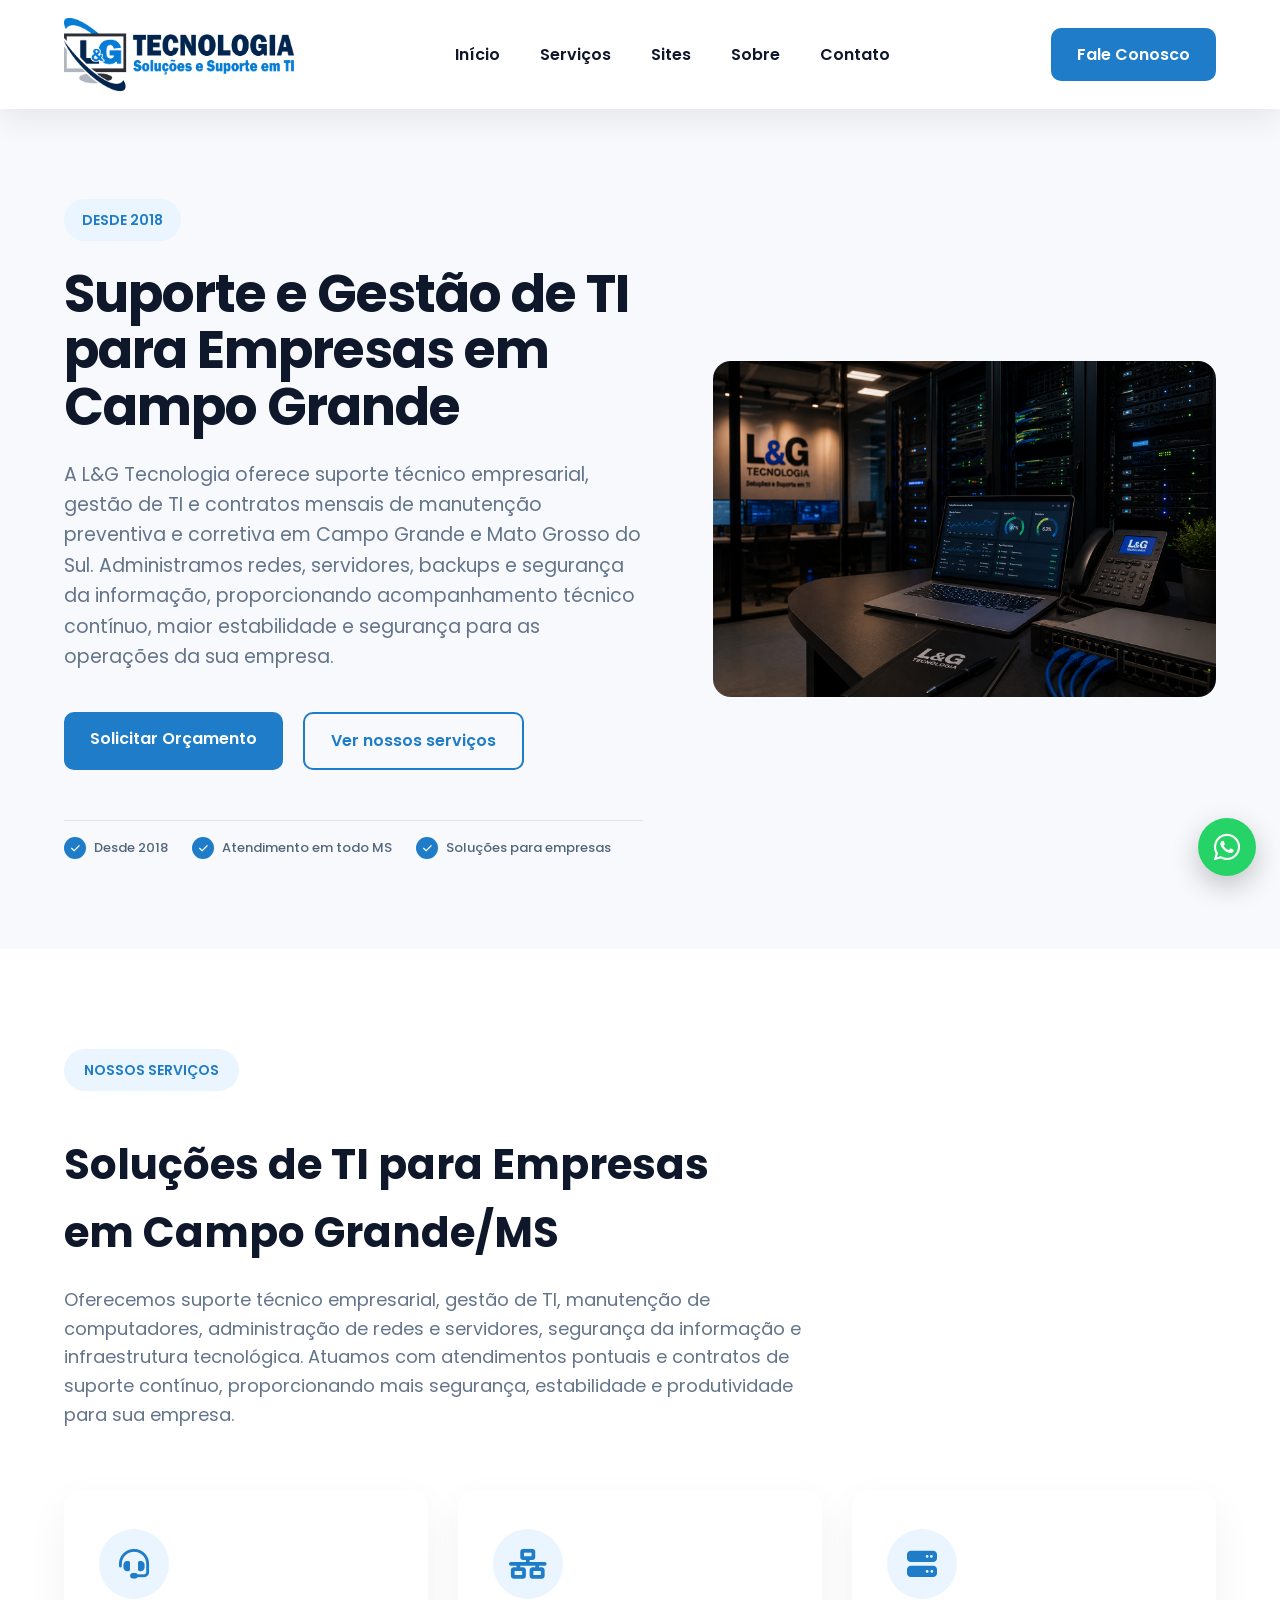
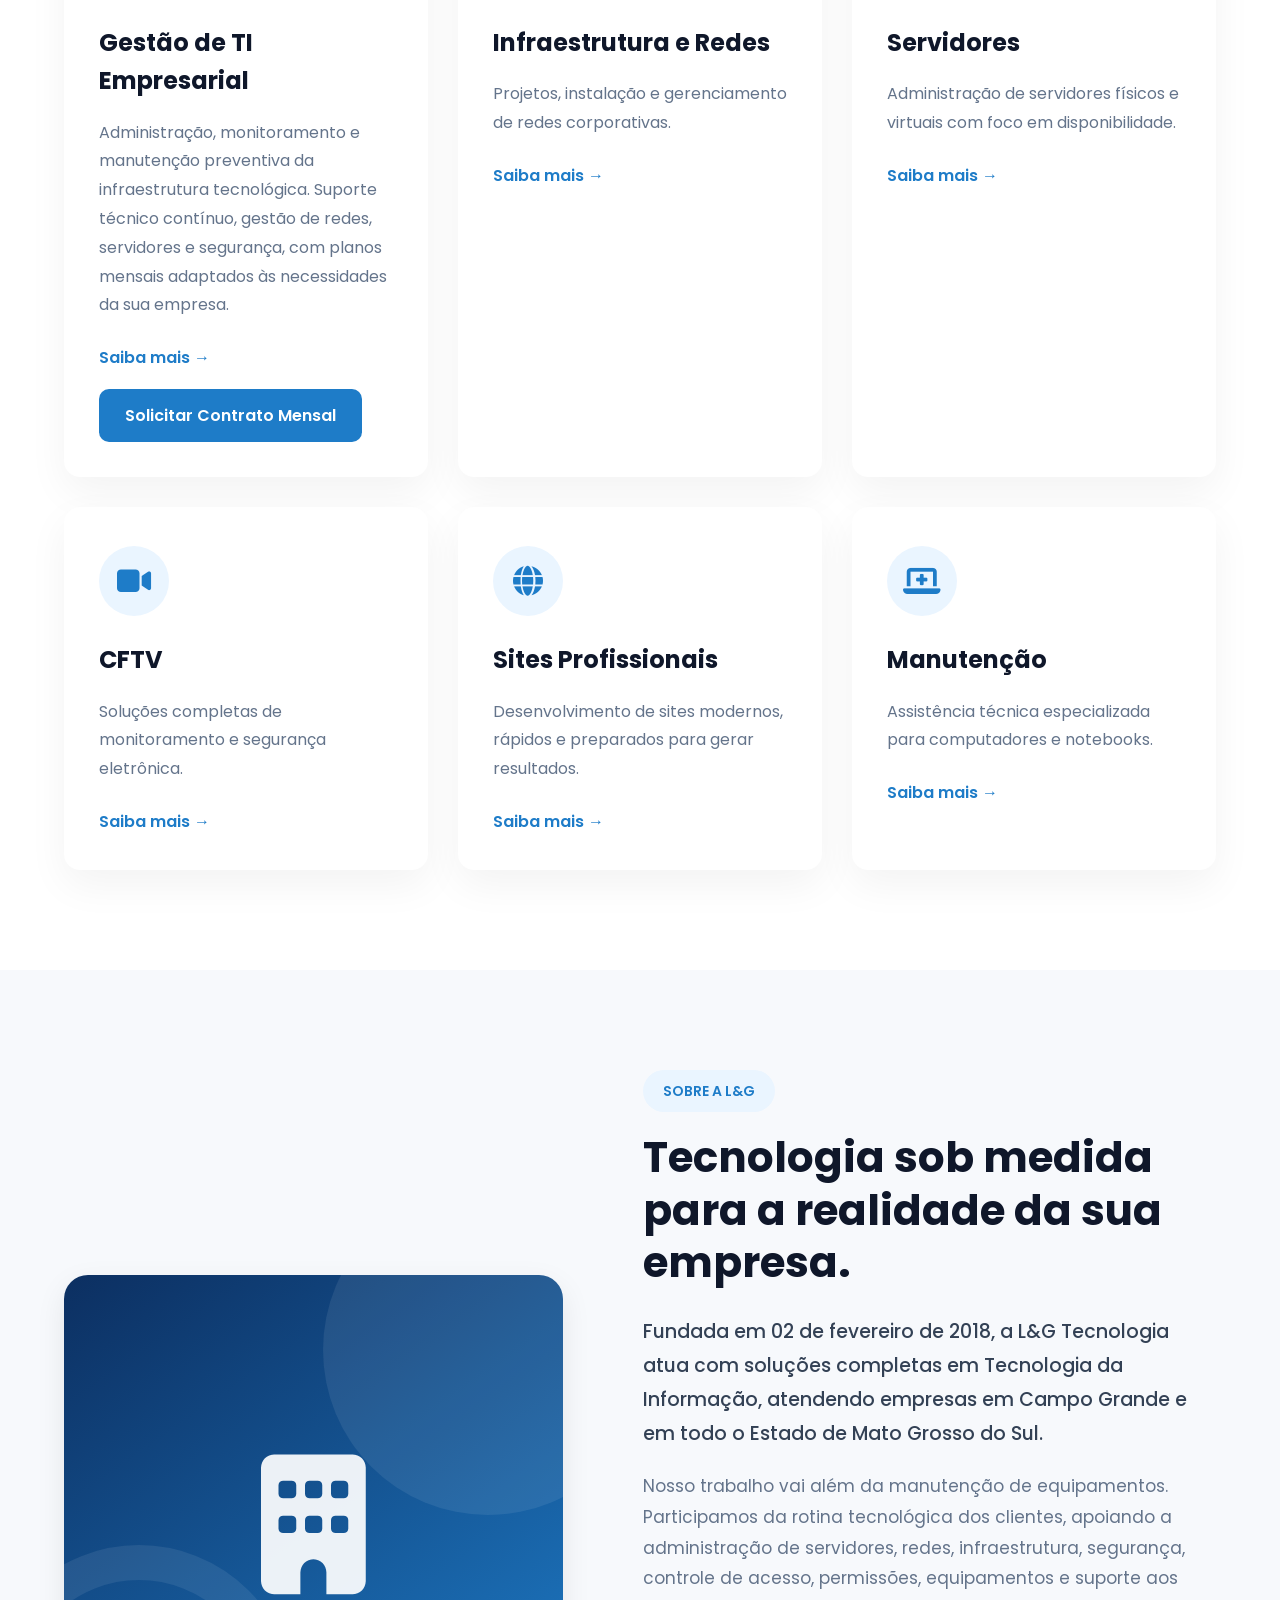
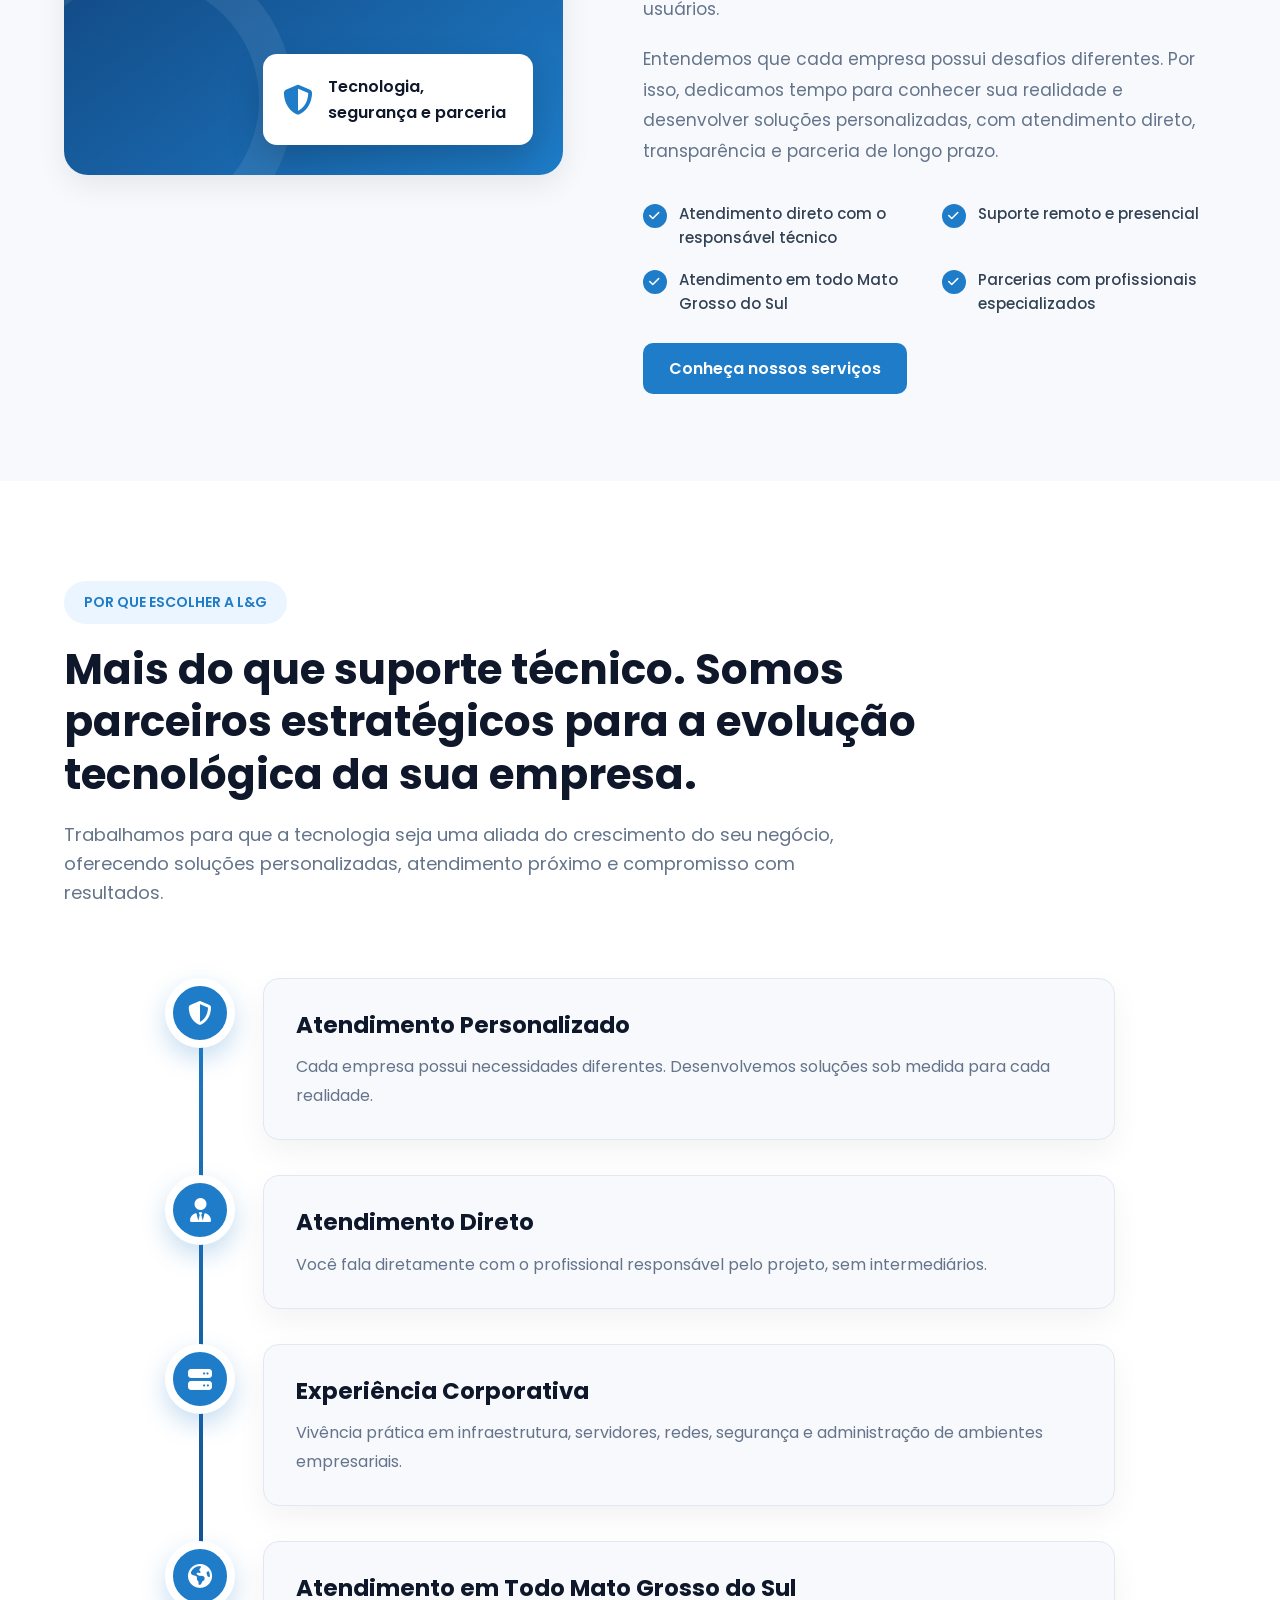
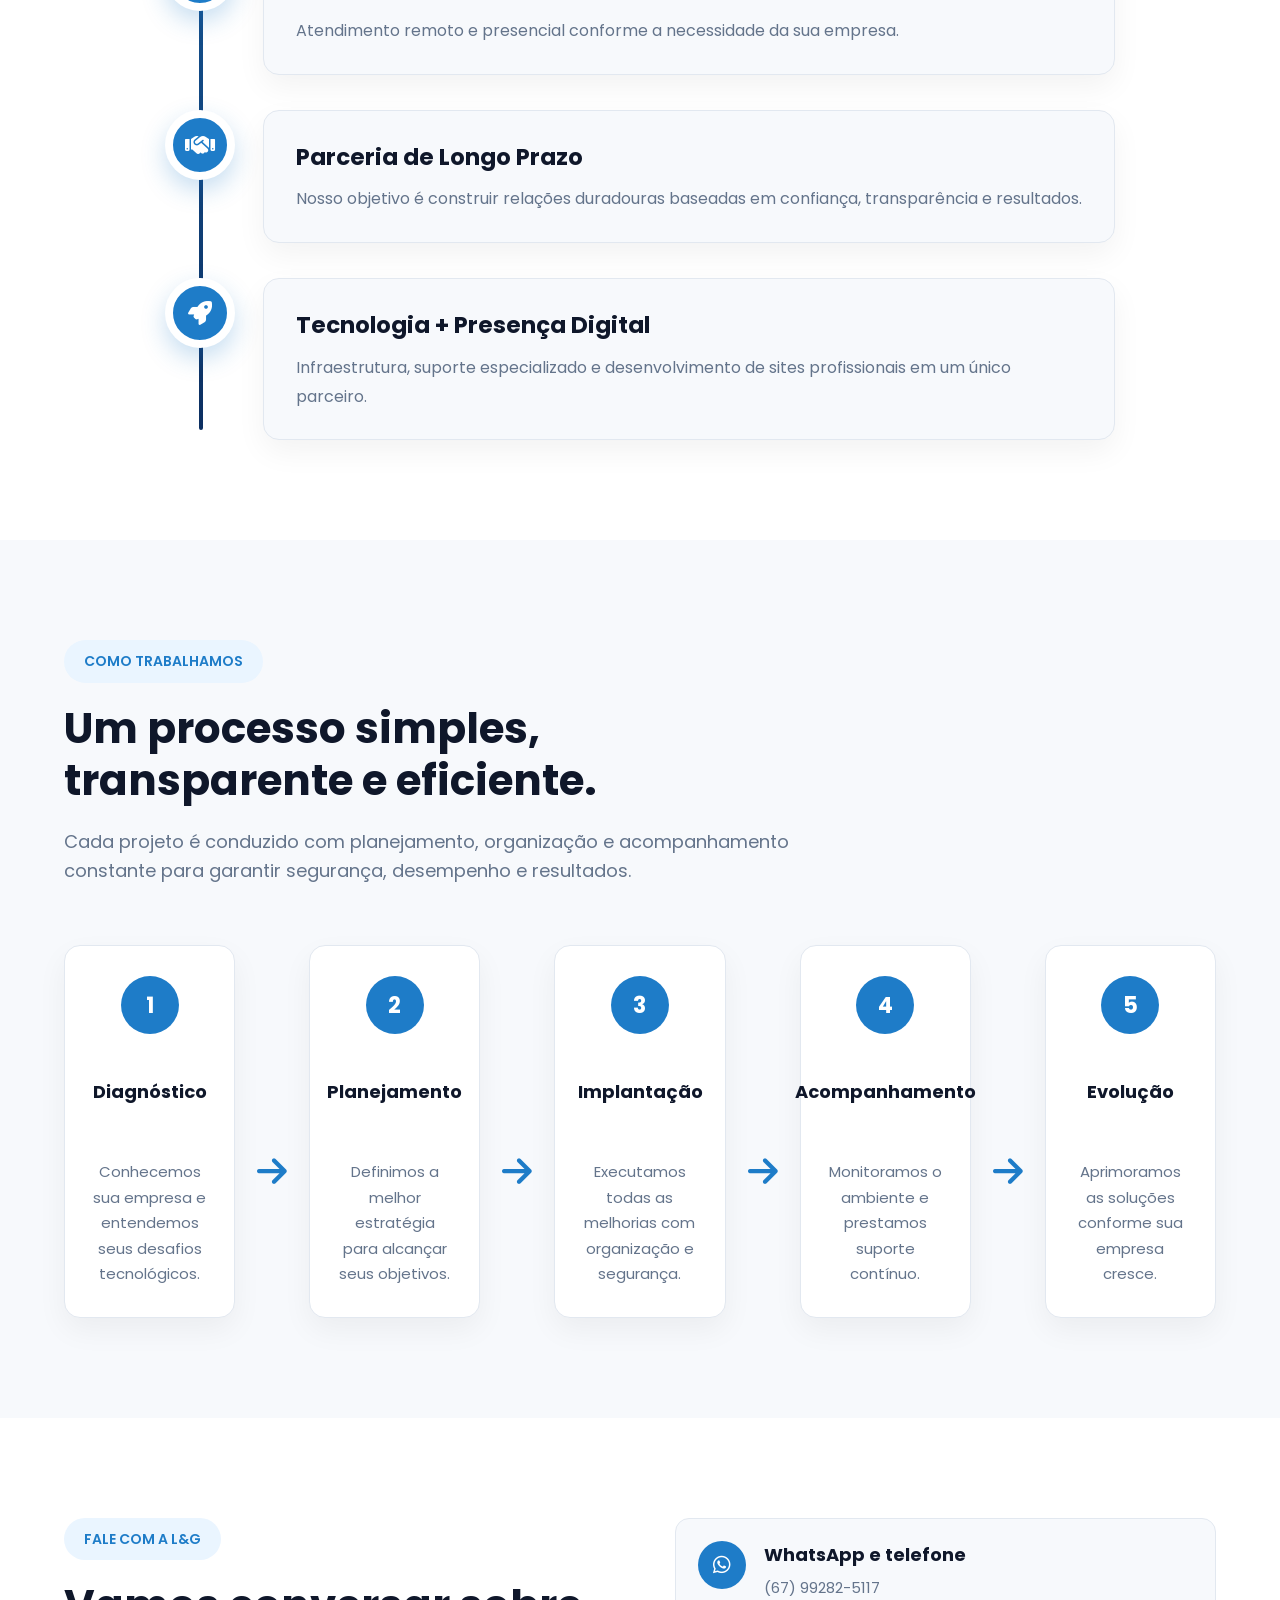
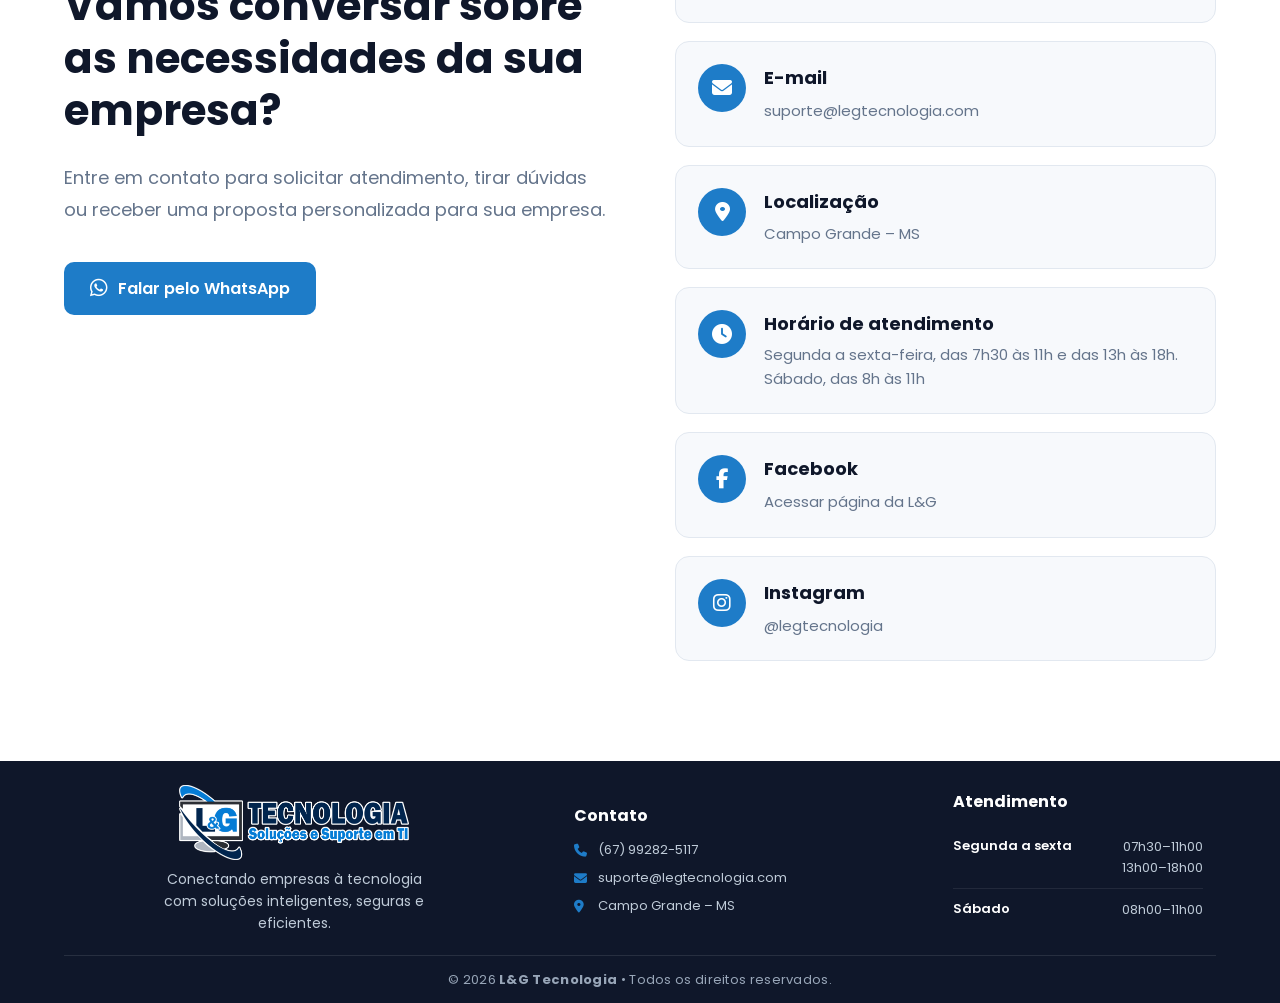
==== commit 6b93f158: "Adiciona botão de contrato mensal de TI" ====
--- a/docs/index.html
+++ b/docs/index.html
@@ -251,6 +251,10 @@
                         Saiba mais →
                     </a>
 
+                    <a href="solicitar-atendimento.html?servico=contrato_mensal_ti" class="btn"
+                        style="display: inline-block; margin-top: 18px;">
+                        Solicitar Contrato Mensal
+                    </a>
 
                 </div>
 
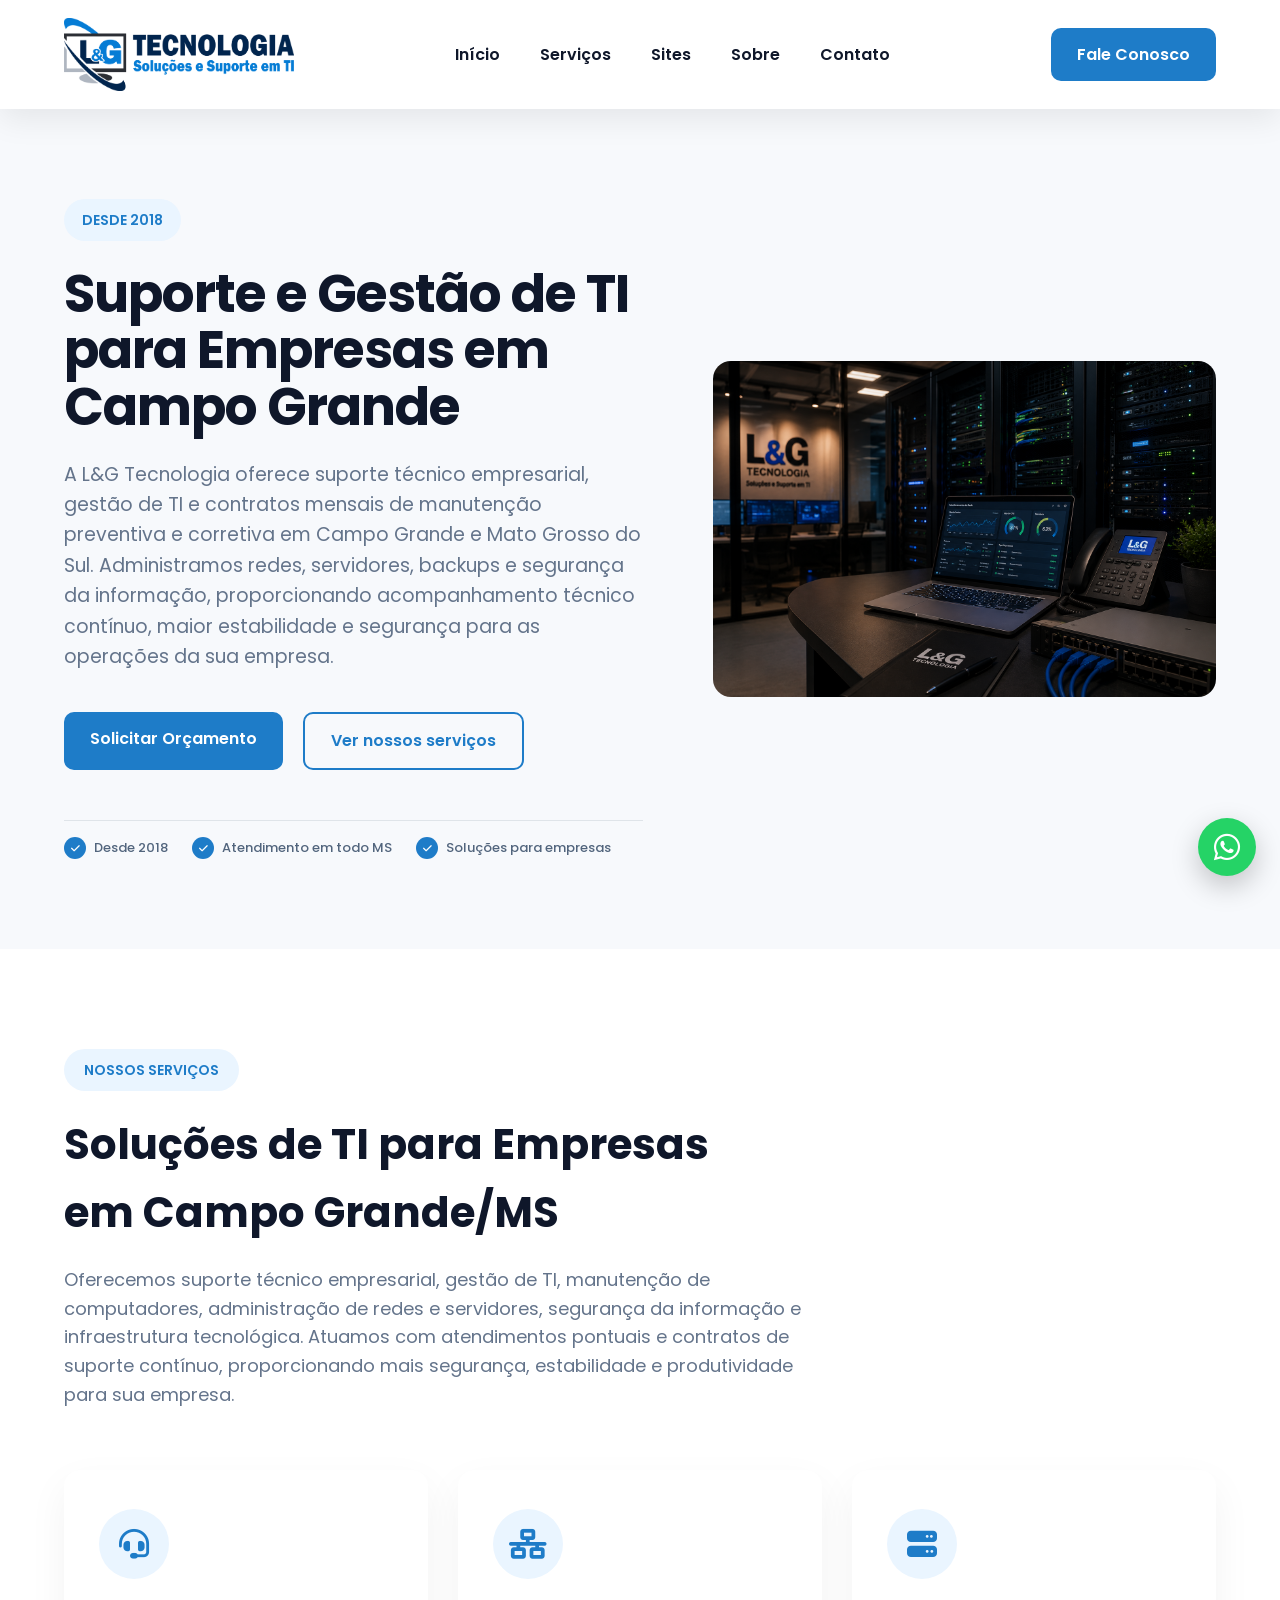
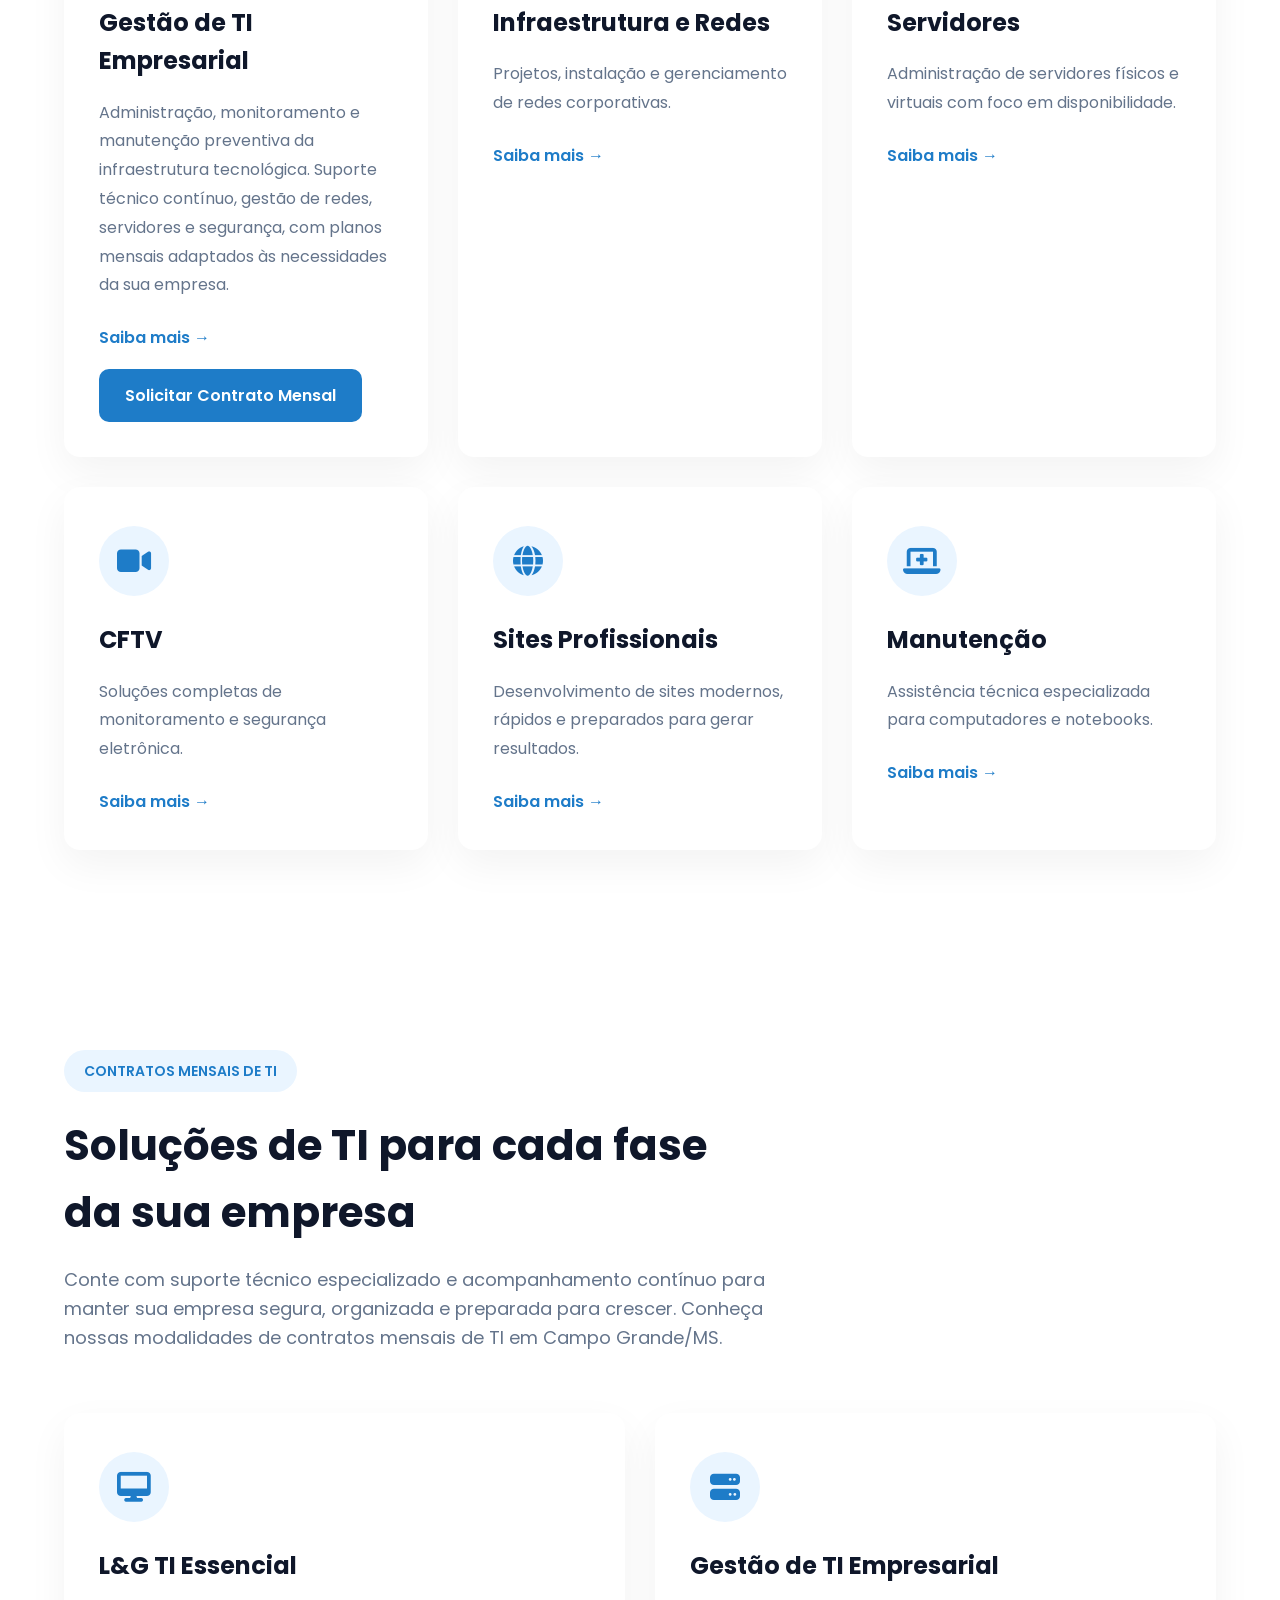
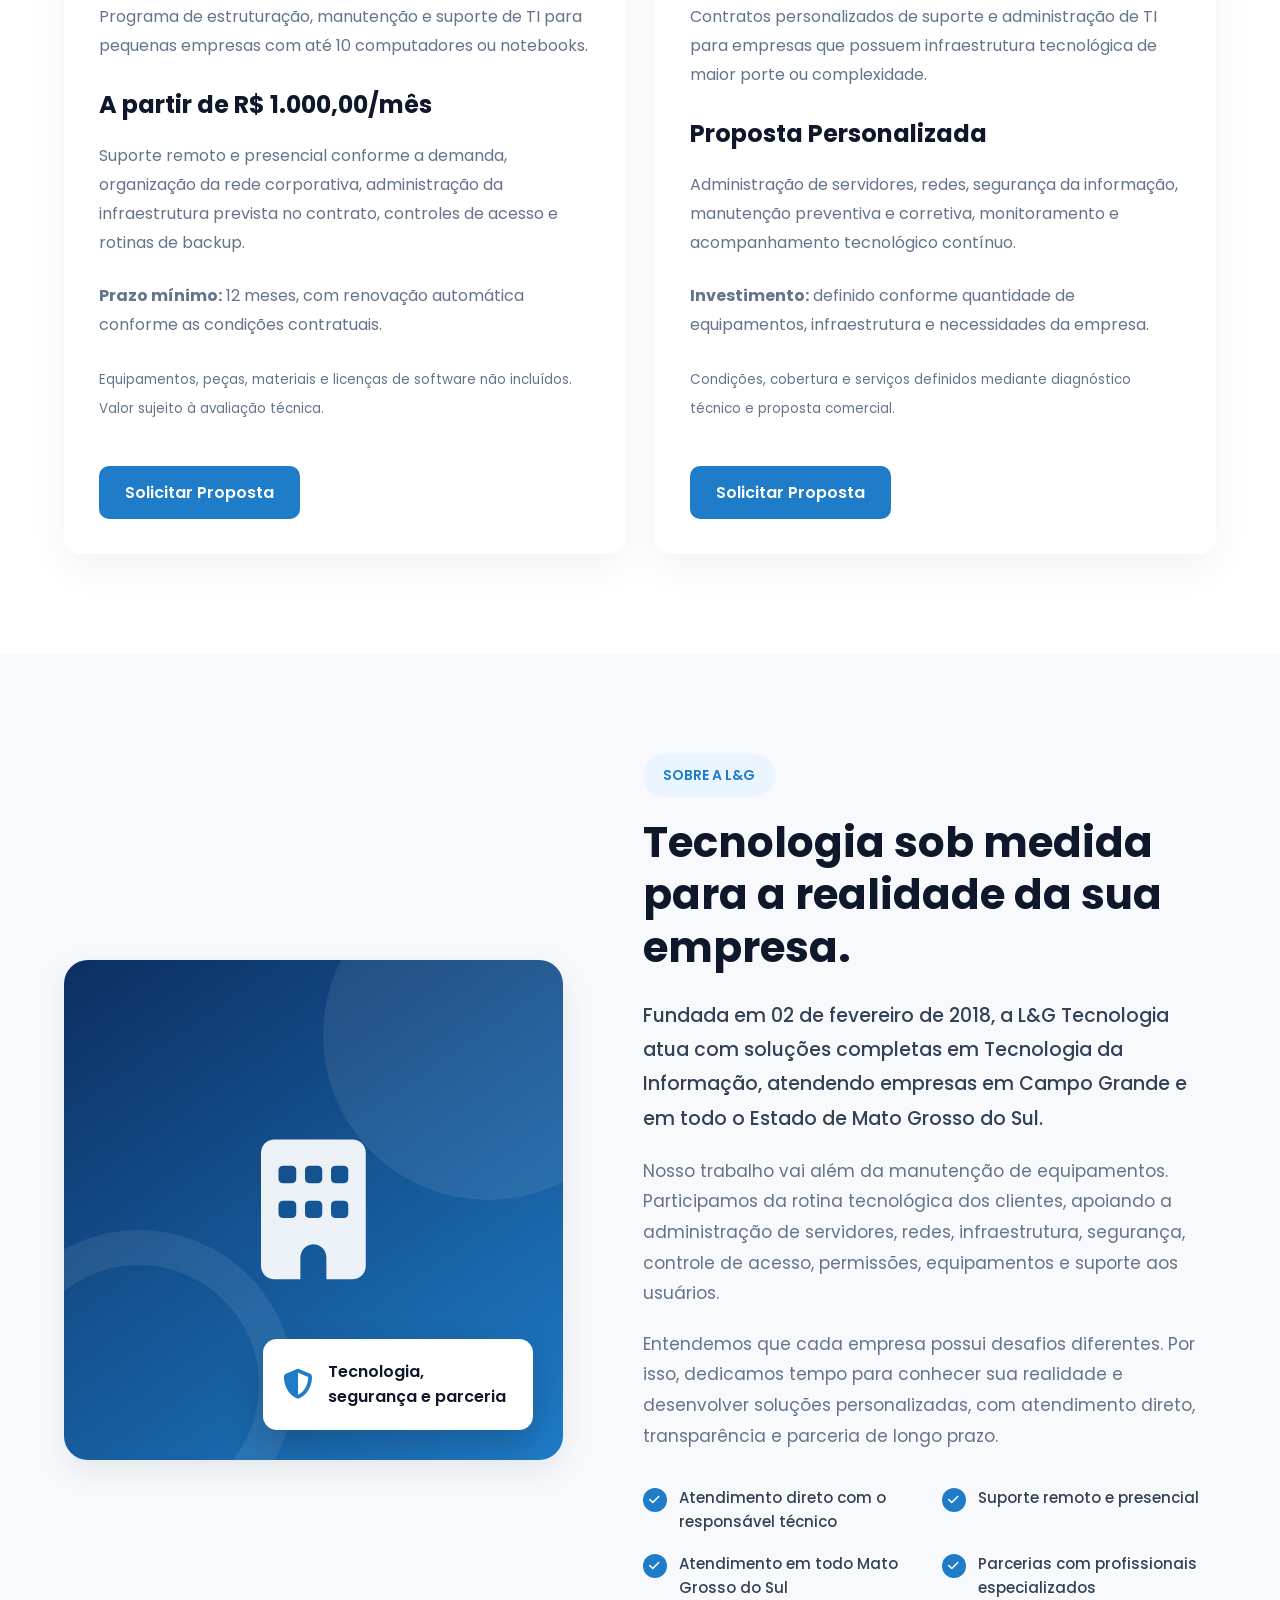
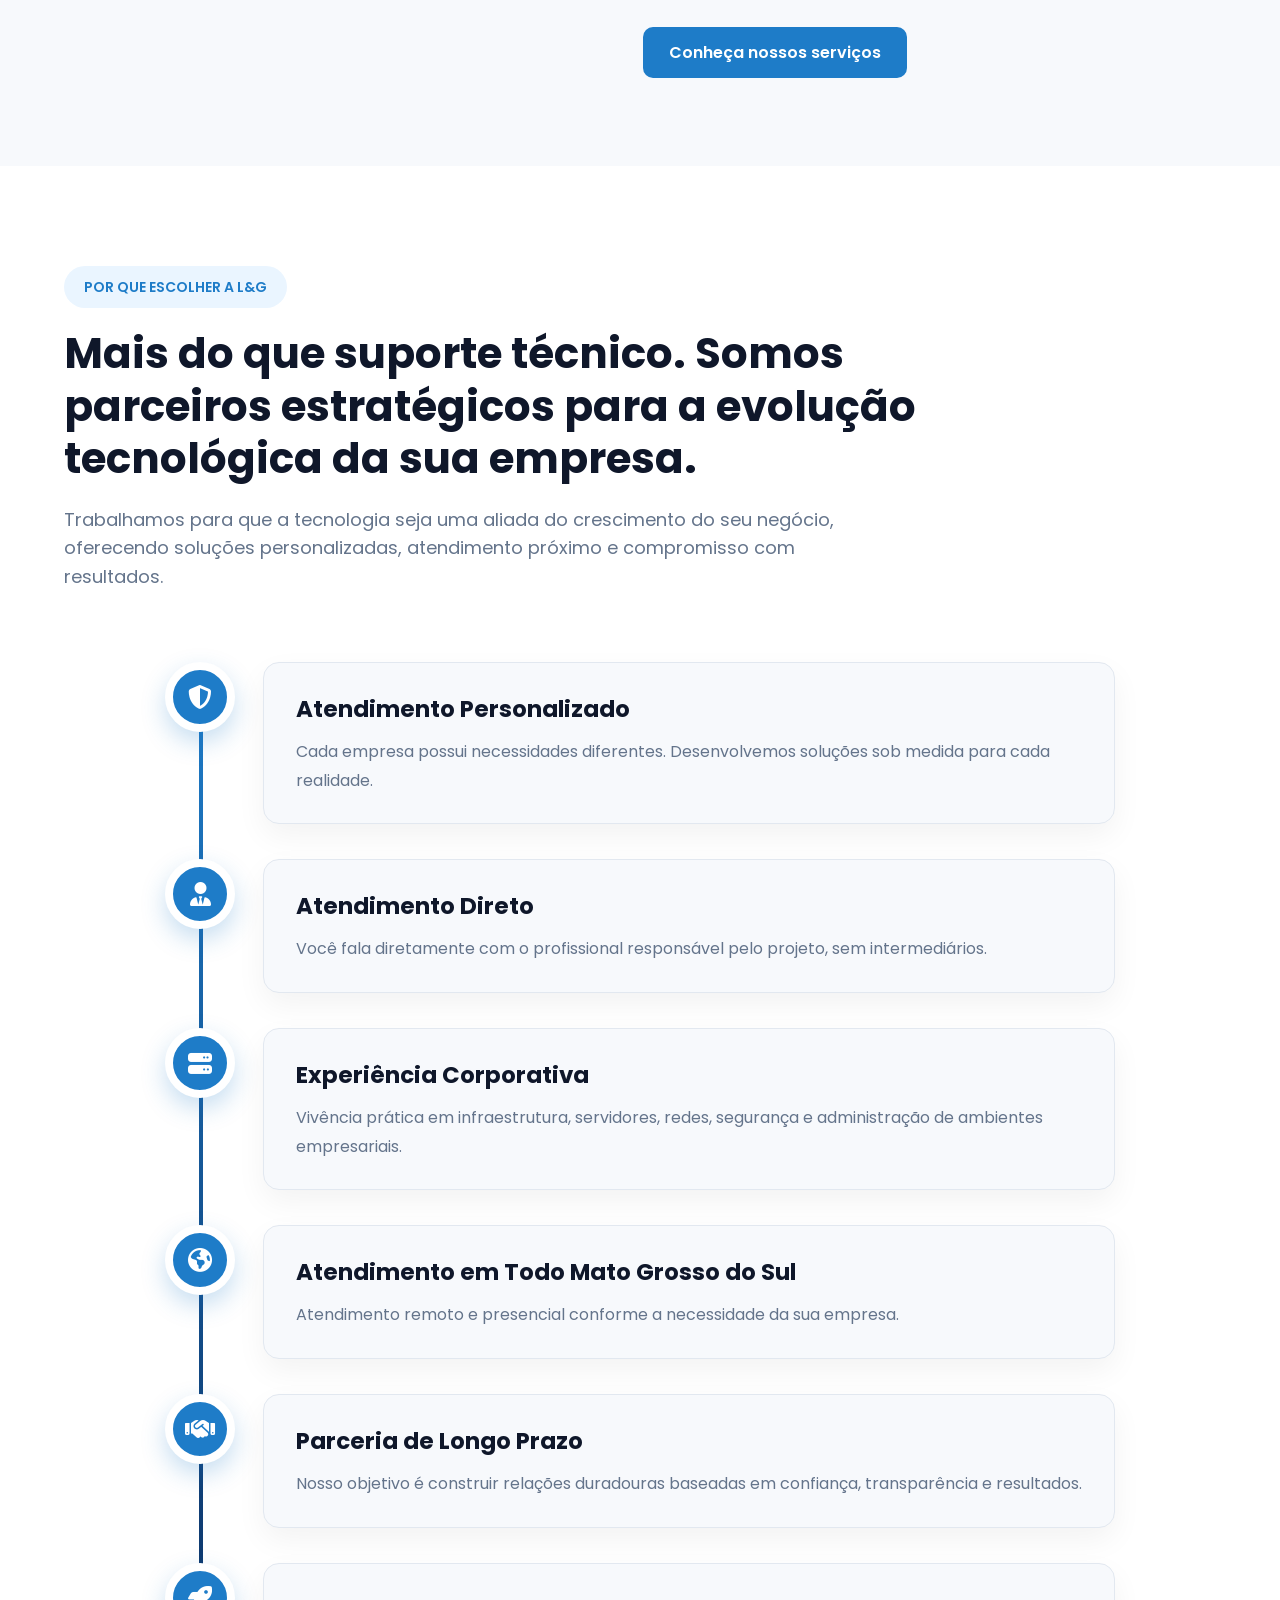
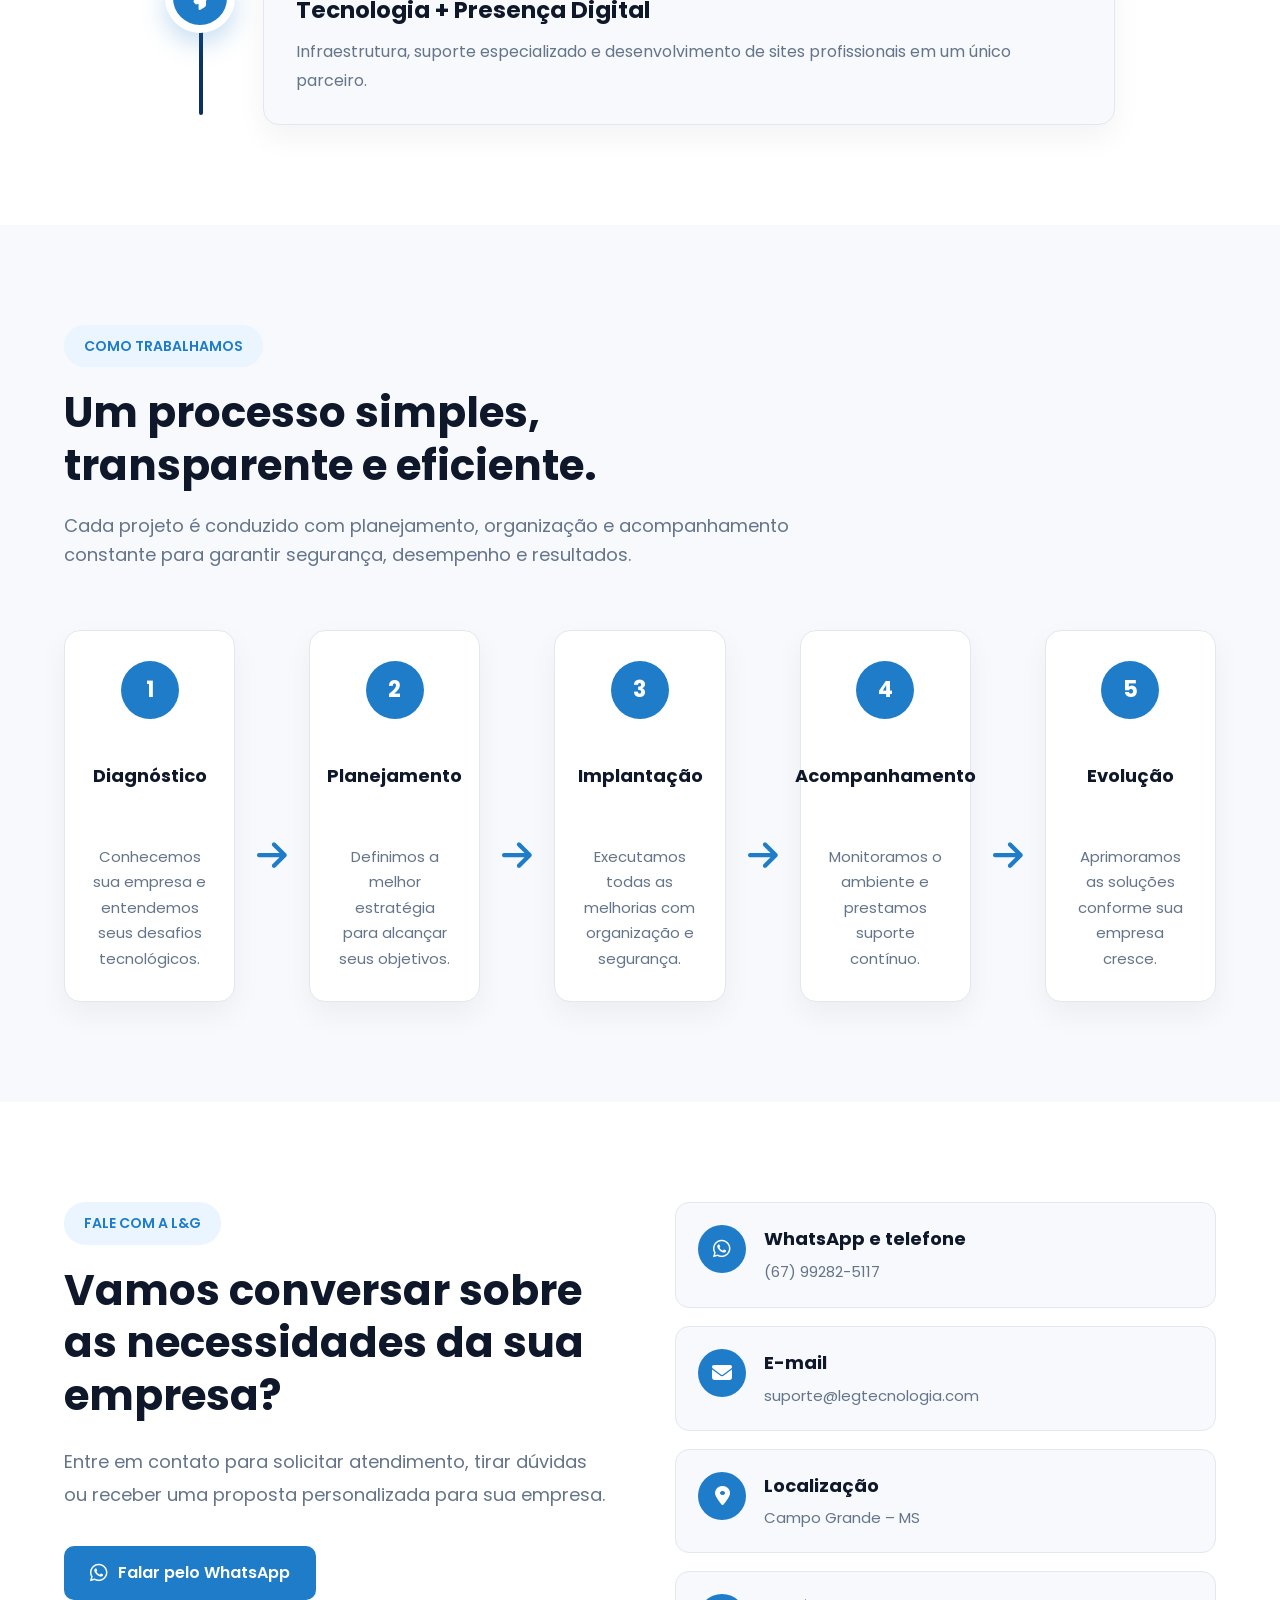
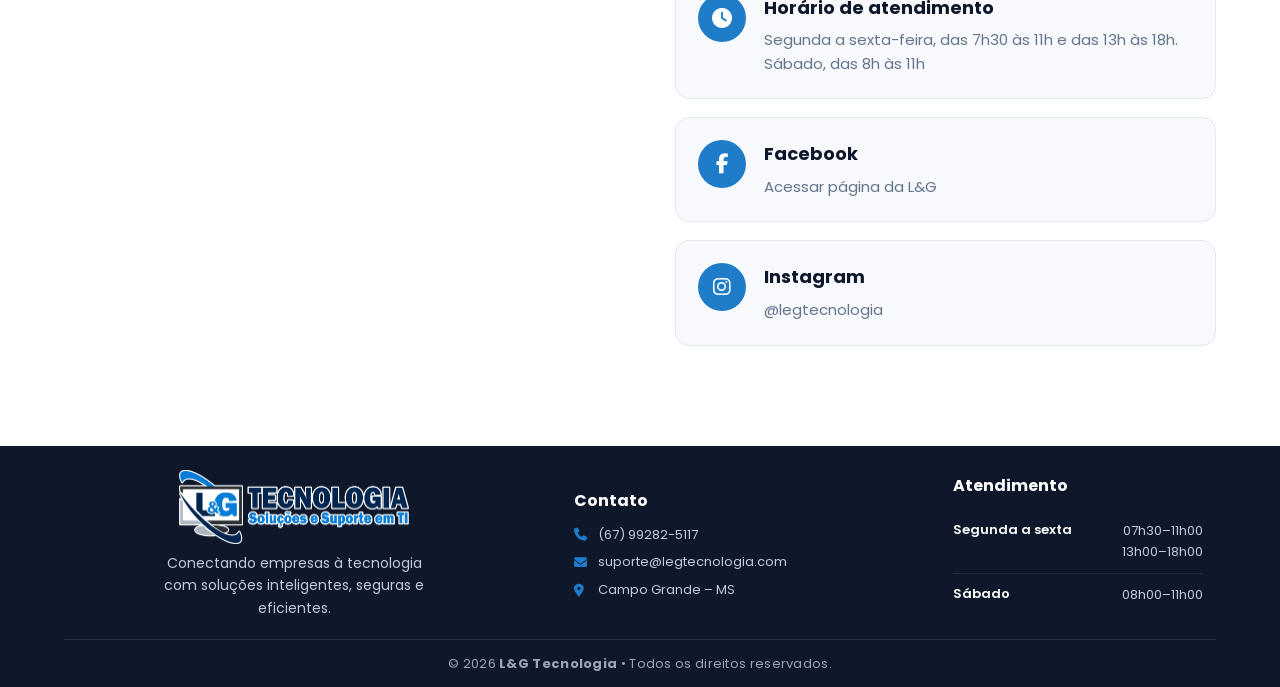
==== commit 8fdaa85c: "Implementa planos mensais de TI e identificacao automatica no formulario" ====
--- a/docs/index.html
+++ b/docs/index.html
@@ -212,13 +212,8 @@
                 NOSSOS SERVIÇOS
             </span>
 
-
             <h2>
-
-                <h2>
-                    Soluções de TI para Empresas em Campo Grande/MS
-                </h2>
-
+                Soluções de TI para Empresas em Campo Grande/MS
             </h2>
 
             <p class="section-description">
@@ -361,6 +356,133 @@
 
 
     <!-- ==========================================
+     CONTRATOS MENSAIS DE TI
+=========================================== -->
+
+    <section class="services" id="contratos-ti">
+
+        <div class="container">
+
+            <span class="section-badge">
+                CONTRATOS MENSAIS DE TI
+            </span>
+
+            <h2>
+                Soluções de TI para cada fase da sua empresa
+            </h2>
+
+            <p class="section-description">
+                Conte com suporte técnico especializado e acompanhamento
+                contínuo para manter sua empresa segura, organizada e
+                preparada para crescer. Conheça nossas modalidades de
+                contratos mensais de TI em Campo Grande/MS.
+            </p>
+
+            <div class="services-grid contracts-grid">
+
+                <!-- L&G TI ESSENCIAL -->
+
+                <div class="service-card">
+
+                    <div class="service-icon">
+                        <i class="fas fa-desktop"></i>
+                    </div>
+
+                    <h3>L&G TI Essencial</h3>
+
+                    <p>
+                        Programa de estruturação, manutenção e suporte
+                        de TI para pequenas empresas com até
+                        10 computadores ou notebooks.
+                    </p>
+
+                    <h3>A partir de R$ 1.000,00/mês</h3>
+
+                    <p>
+                        Suporte remoto e presencial conforme a demanda,
+                        organização da rede corporativa, administração
+                        da infraestrutura prevista no contrato,
+                        controles de acesso e rotinas de backup.
+                    </p>
+
+                    <p>
+                        <strong>Prazo mínimo:</strong> 12 meses,
+                        com renovação automática conforme as
+                        condições contratuais.
+                    </p>
+
+                    <p>
+                        <small>
+                            Equipamentos, peças, materiais e licenças
+                            de software não incluídos.
+                            Valor sujeito à avaliação técnica.
+                        </small>
+                    </p>
+
+                    <a href="solicitar-atendimento.html?servico=contrato_mensal_ti&plano=essencial" class="btn"
+                        style="display: inline-block; margin-top: 18px;">
+                        Solicitar Proposta
+                    </a>
+
+
+                </div>
+
+                <!-- GESTÃO DE TI EMPRESARIAL -->
+
+                <div class="service-card">
+
+                    <div class="service-icon">
+                        <i class="fas fa-server"></i>
+                    </div>
+
+                    <h3>Gestão de TI Empresarial</h3>
+
+                    <p>
+                        Contratos personalizados de suporte e
+                        administração de TI para empresas que
+                        possuem infraestrutura tecnológica
+                        de maior porte ou complexidade.
+                    </p>
+
+                    <h3>Proposta Personalizada</h3>
+
+                    <p>
+                        Administração de servidores, redes,
+                        segurança da informação, manutenção
+                        preventiva e corretiva, monitoramento
+                        e acompanhamento tecnológico contínuo.
+                    </p>
+
+                    <p>
+                        <strong>Investimento:</strong> definido
+                        conforme quantidade de equipamentos,
+                        infraestrutura e necessidades da empresa.
+                    </p>
+
+                    <p>
+                        <small>
+                            Condições, cobertura e serviços
+                            definidos mediante diagnóstico técnico
+                            e proposta comercial.
+                        </small>
+                    </p>
+
+                    <a href="solicitar-atendimento.html?servico=contrato_mensal_ti&plano=empresarial" class="btn"
+                        style="display: inline-block; margin-top: 18px;">
+                        Solicitar Proposta
+                    </a>
+
+
+                </div>
+
+            </div>
+
+        </div>
+
+    </section>
+
+
+    <!-- ==========================================
          SOBRE A L&G
     =========================================== -->
 
--- a/docs/css/services.css
+++ b/docs/css/services.css
@@ -0,0 +1,29 @@
+/* ==========================================
+   CONTRATOS MENSAIS DE TI
+========================================== */
+
+#contratos-ti .contracts-grid {
+    display: grid;
+    grid-template-columns: repeat(2, minmax(0, 1fr));
+    gap: 30px;
+
+    width: 100%;
+    max-width: none;
+}
+
+#contratos-ti .contracts-grid .service-card {
+    width: 100%;
+    max-width: none;
+    min-width: 0;
+    box-sizing: border-box;
+}
+
+/* Responsividade */
+
+@media (max-width: 768px) {
+
+    #contratos-ti .contracts-grid {
+        grid-template-columns: 1fr;
+    }
+
+}
--- a/docs/css/responsive.css
+++ b/docs/css/responsive.css
@@ -507,188 +507,188 @@
    CONTATO - TABLET
 ========================= */
 
-.contact{
-    padding:70px 0;
-}
-
-.contact-container{
-    display:grid;
-    grid-template-columns:1.05fr 1fr;
-    gap:45px;
-    align-items:start;
-}
-
-.contact-content{
-    width:100%;
-}
-
-.contact-content h2{
-    font-size:36px;
-    line-height:1.15;
-}
-
-.contact-content p{
-    font-size:15px;
-    line-height:1.7;
-}
-
-.contact-info{
-    width:100%;
-    gap:14px;
-}
-
-.contact-item{
-    width:100%;
-    padding:18px 20px;
-}
-
-.contact-item h3{
-    font-size:16px;
-}
-
-.contact-item p,
-.contact-item a{
-    font-size:14px;
-}
+    .contact {
+        padding: 70px 0;
+    }
+
+    .contact-container {
+        display: grid;
+        grid-template-columns: 1.05fr 1fr;
+        gap: 45px;
+        align-items: start;
+    }
+
+    .contact-content {
+        width: 100%;
+    }
+
+    .contact-content h2 {
+        font-size: 36px;
+        line-height: 1.15;
+    }
+
+    .contact-content p {
+        font-size: 15px;
+        line-height: 1.7;
+    }
+
+    .contact-info {
+        width: 100%;
+        gap: 14px;
+    }
+
+    .contact-item {
+        width: 100%;
+        padding: 18px 20px;
+    }
+
+    .contact-item h3 {
+        font-size: 16px;
+    }
+
+    .contact-item p,
+    .contact-item a {
+        font-size: 14px;
+    }
 
     /* =========================
    COMO TRABALHAMOS - TABLET
 ========================= */
 
-.process{
-    padding:70px 0;
-}
-
-.process h2{
-    font-size:38px;
-    line-height:1.15;
-}
-
-.process .section-description{
-    max-width:700px;
-    font-size:16px;
-    line-height:1.7;
-    margin-bottom:40px;
-}
-
-.process-container{
-    display:grid;
-    grid-template-columns:repeat(2, 1fr);
-    gap:22px;
-}
-
-.process-step{
-    width:100%;
-    min-height:260px;
-    padding:26px 24px;
-}
-
-.process-step:nth-child(9){
-    grid-column:1 / -1;
-    max-width:360px;
-    justify-self:center;
-}
-
-.process-arrow{
-    display:none;
-}
-
-.step-number{
-    width:54px;
-    height:54px;
-    margin-bottom:16px;
-}
-
-.process-step h3{
-    min-height:auto;
-    font-size:20px;
-    margin-bottom:10px;
-}
-
-.process-step p{
-    font-size:15px;
-    line-height:1.7;
-}
+    .process {
+        padding: 70px 0;
+    }
+
+    .process h2 {
+        font-size: 38px;
+        line-height: 1.15;
+    }
+
+    .process .section-description {
+        max-width: 700px;
+        font-size: 16px;
+        line-height: 1.7;
+        margin-bottom: 40px;
+    }
+
+    .process-container {
+        display: grid;
+        grid-template-columns: repeat(2, 1fr);
+        gap: 22px;
+    }
+
+    .process-step {
+        width: 100%;
+        min-height: 260px;
+        padding: 26px 24px;
+    }
+
+    .process-step:nth-child(9) {
+        grid-column: 1 / -1;
+        max-width: 360px;
+        justify-self: center;
+    }
+
+    .process-arrow {
+        display: none;
+    }
+
+    .step-number {
+        width: 54px;
+        height: 54px;
+        margin-bottom: 16px;
+    }
+
+    .process-step h3 {
+        min-height: auto;
+        font-size: 20px;
+        margin-bottom: 10px;
+    }
+
+    .process-step p {
+        font-size: 15px;
+        line-height: 1.7;
+    }
 
     /* =========================
    DIFERENCIAIS - TABLET
 ========================= */
 
-.advantages{
-    padding:70px 0;
-}
-
-.advantages h2{
-    font-size:38px;
-    line-height:1.15;
-    max-width:700px;
-}
-
-.advantages .section-description{
-    max-width:700px;
-    font-size:16px;
-    line-height:1.7;
-    margin-bottom:40px;
-}
-
-.timeline{
-    max-width:760px;
-    margin:0 auto;
-}
-
-.timeline-item{
-    grid-template-columns:64px 1fr;
-    gap:12px;
-    margin-bottom:20px;
-}
-
-.timeline-icon{
-    width:64px;
-    height:64px;
-}
-
-.timeline-content{
-    padding:24px 26px;
-}
+    .advantages {
+        padding: 70px 0;
+    }
+
+    .advantages h2 {
+        font-size: 38px;
+        line-height: 1.15;
+        max-width: 700px;
+    }
+
+    .advantages .section-description {
+        max-width: 700px;
+        font-size: 16px;
+        line-height: 1.7;
+        margin-bottom: 40px;
+    }
+
+    .timeline {
+        max-width: 760px;
+        margin: 0 auto;
+    }
+
+    .timeline-item {
+        grid-template-columns: 64px 1fr;
+        gap: 12px;
+        margin-bottom: 20px;
+    }
+
+    .timeline-icon {
+        width: 64px;
+        height: 64px;
+    }
+
+    .timeline-content {
+        padding: 24px 26px;
+    }
 
     /* =========================
    SOBRE - TABLET
 ========================= */
 
-.about{
-    padding:70px 0;
-}
-
-.about-container{
-    display:block;
-}
-
-.about-content{
-    width:100%;
-    max-width:760px;
-    margin:0 auto;
-}
-
-.about-content h2{
-    max-width:650px;
-    font-size:38px;
-    line-height:1.15;
-}
-
-.about-content p{
-    line-height:1.7;
-}
-
-.about-features{
-    display:grid;
-    grid-template-columns:repeat(2, 1fr);
-    gap:14px 30px;
-    margin-top:34px;
-}
-
-.about-content .btn{
-    margin-top:24px;
-}
+    .about {
+        padding: 70px 0;
+    }
+
+    .about-container {
+        display: block;
+    }
+
+    .about-content {
+        width: 100%;
+        max-width: 760px;
+        margin: 0 auto;
+    }
+
+    .about-content h2 {
+        max-width: 650px;
+        font-size: 38px;
+        line-height: 1.15;
+    }
+
+    .about-content p {
+        line-height: 1.7;
+    }
+
+    .about-features {
+        display: grid;
+        grid-template-columns: repeat(2, 1fr);
+        gap: 14px 30px;
+        margin-top: 34px;
+    }
+
+    .about-content .btn {
+        margin-top: 24px;
+    }
 
     /* =========================
    SERVIÇOS - TABLET
@@ -811,16 +811,38 @@
    WHATSAPP FLUTUANTE - CELULAR
 ========================================== */
 
-@media (max-width: 768px){
-
-    .whatsapp-float{
-        right:16px;
-        bottom:16px;
-        width:52px;
-        height:52px;
-        font-size:27px;
+    @media (max-width: 768px) {
+
+        .whatsapp-float {
+            right: 16px;
+            bottom: 16px;
+            width: 52px;
+            height: 52px;
+            font-size: 27px;
+        }
+
     }
 
 }
 
+/* ==========================================
+   AJUSTE DA GRADE DE CONTRATOS MENSAIS
+========================================== */
+
+@media (min-width: 769px) {
+
+    #contratos-ti .services-grid.contracts-grid {
+        grid-template-columns: repeat(2, minmax(0, 1fr));
+        width: 100%;
+        max-width: none;
+    }
+
+}
+
+@media (max-width: 768px) {
+
+    #contratos-ti .services-grid.contracts-grid {
+        grid-template-columns: 1fr;
+    }
+
 }
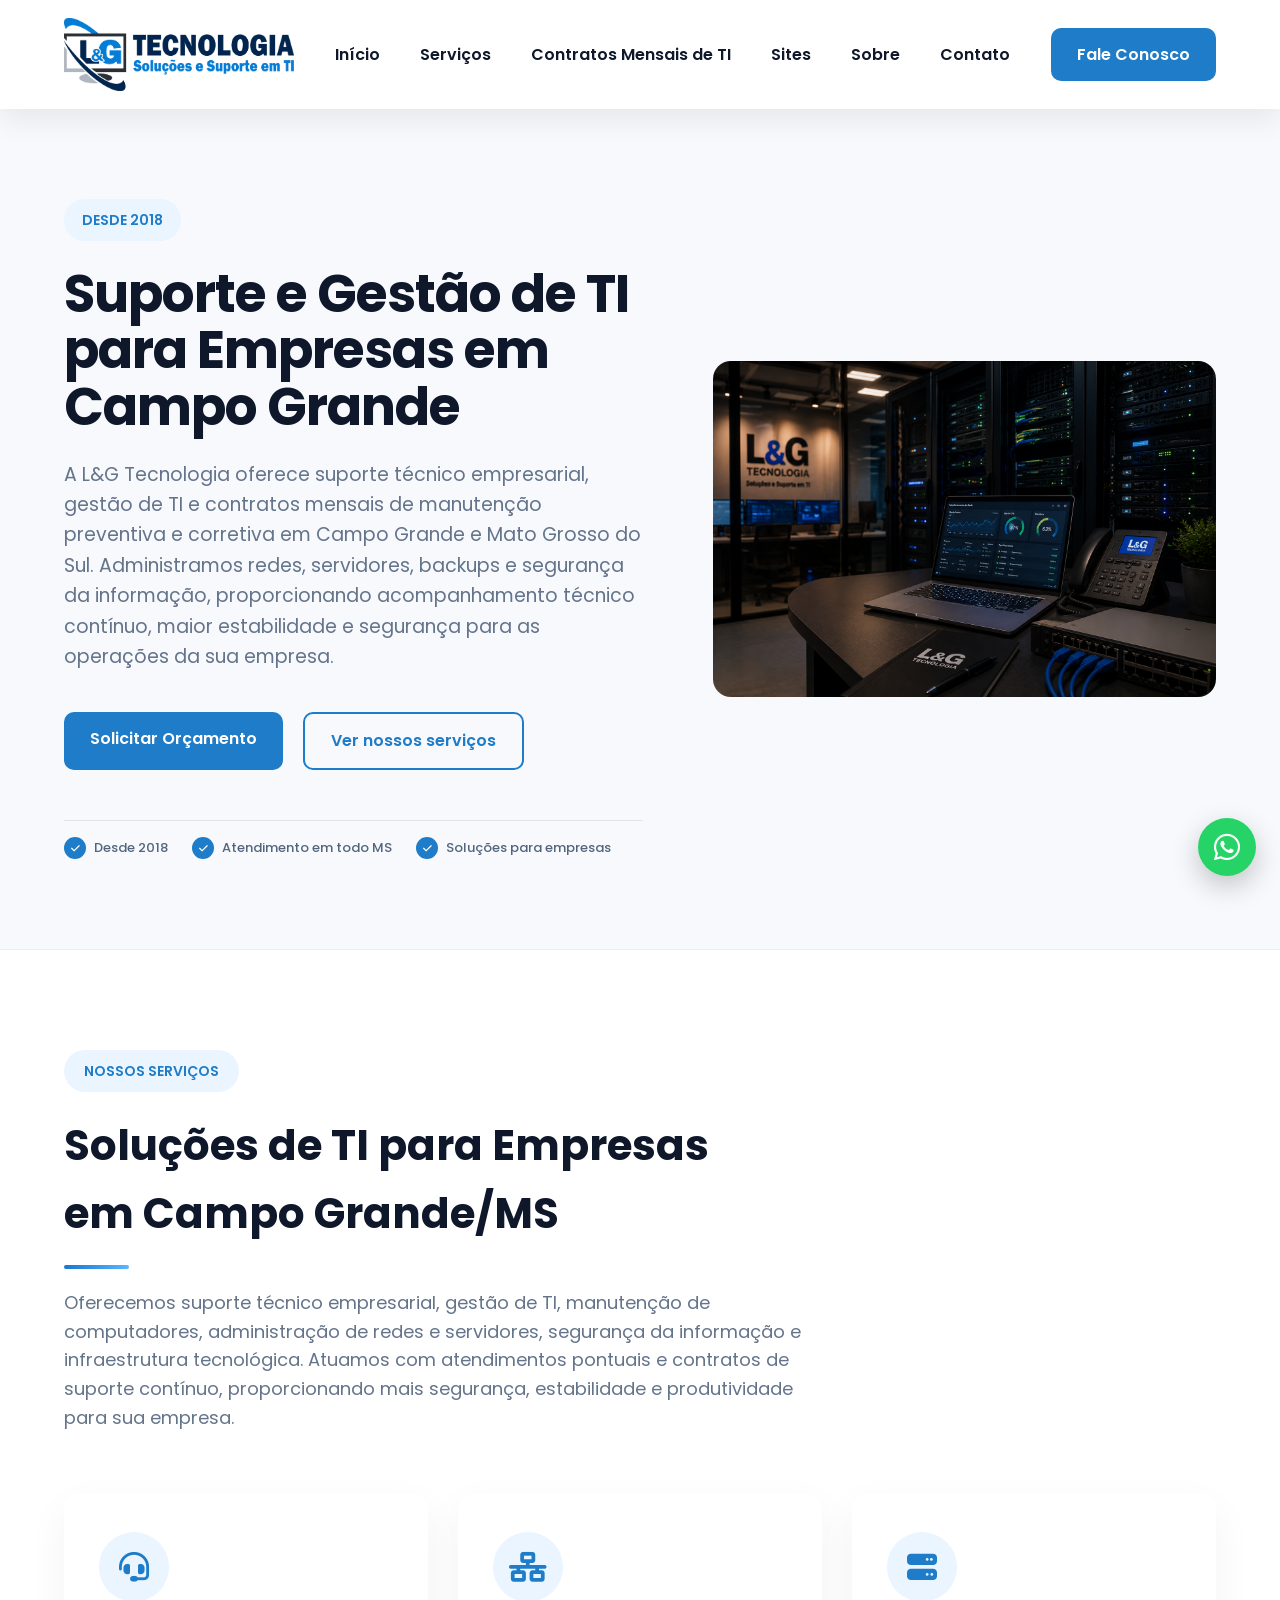
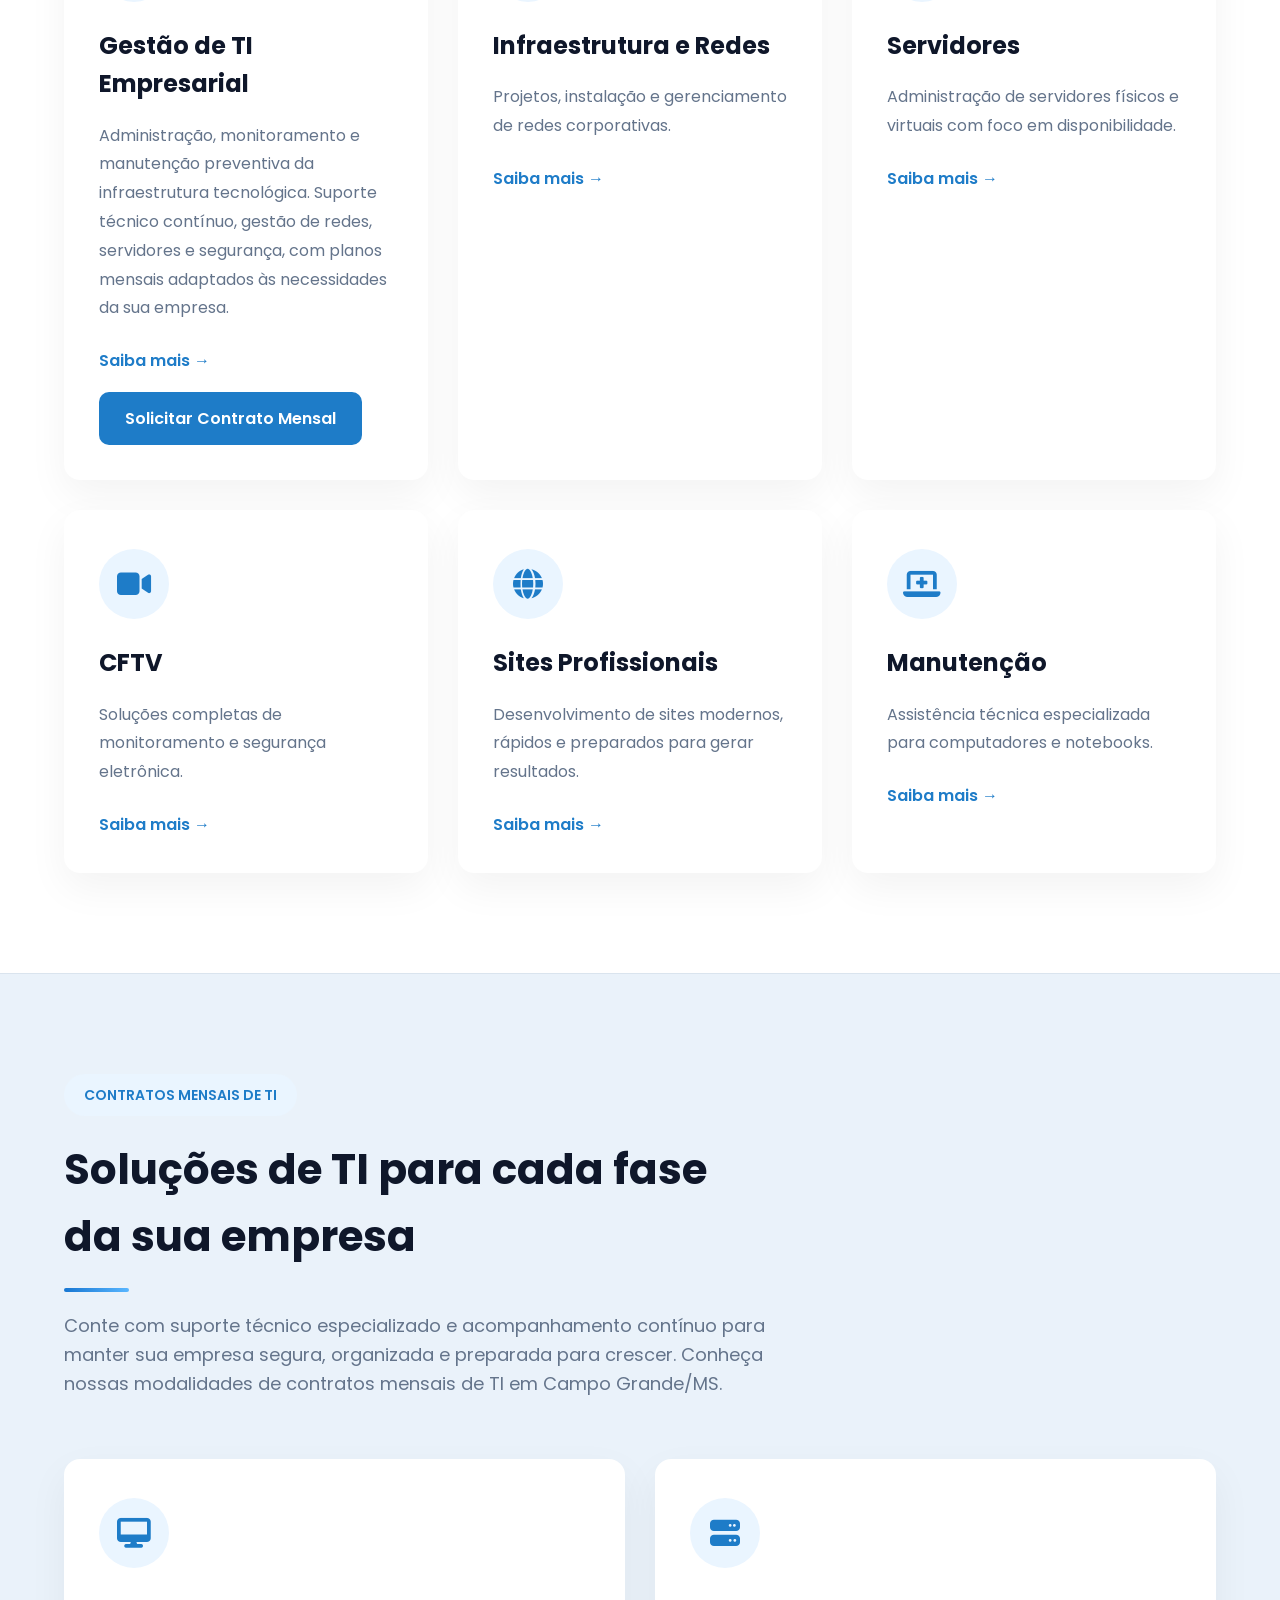
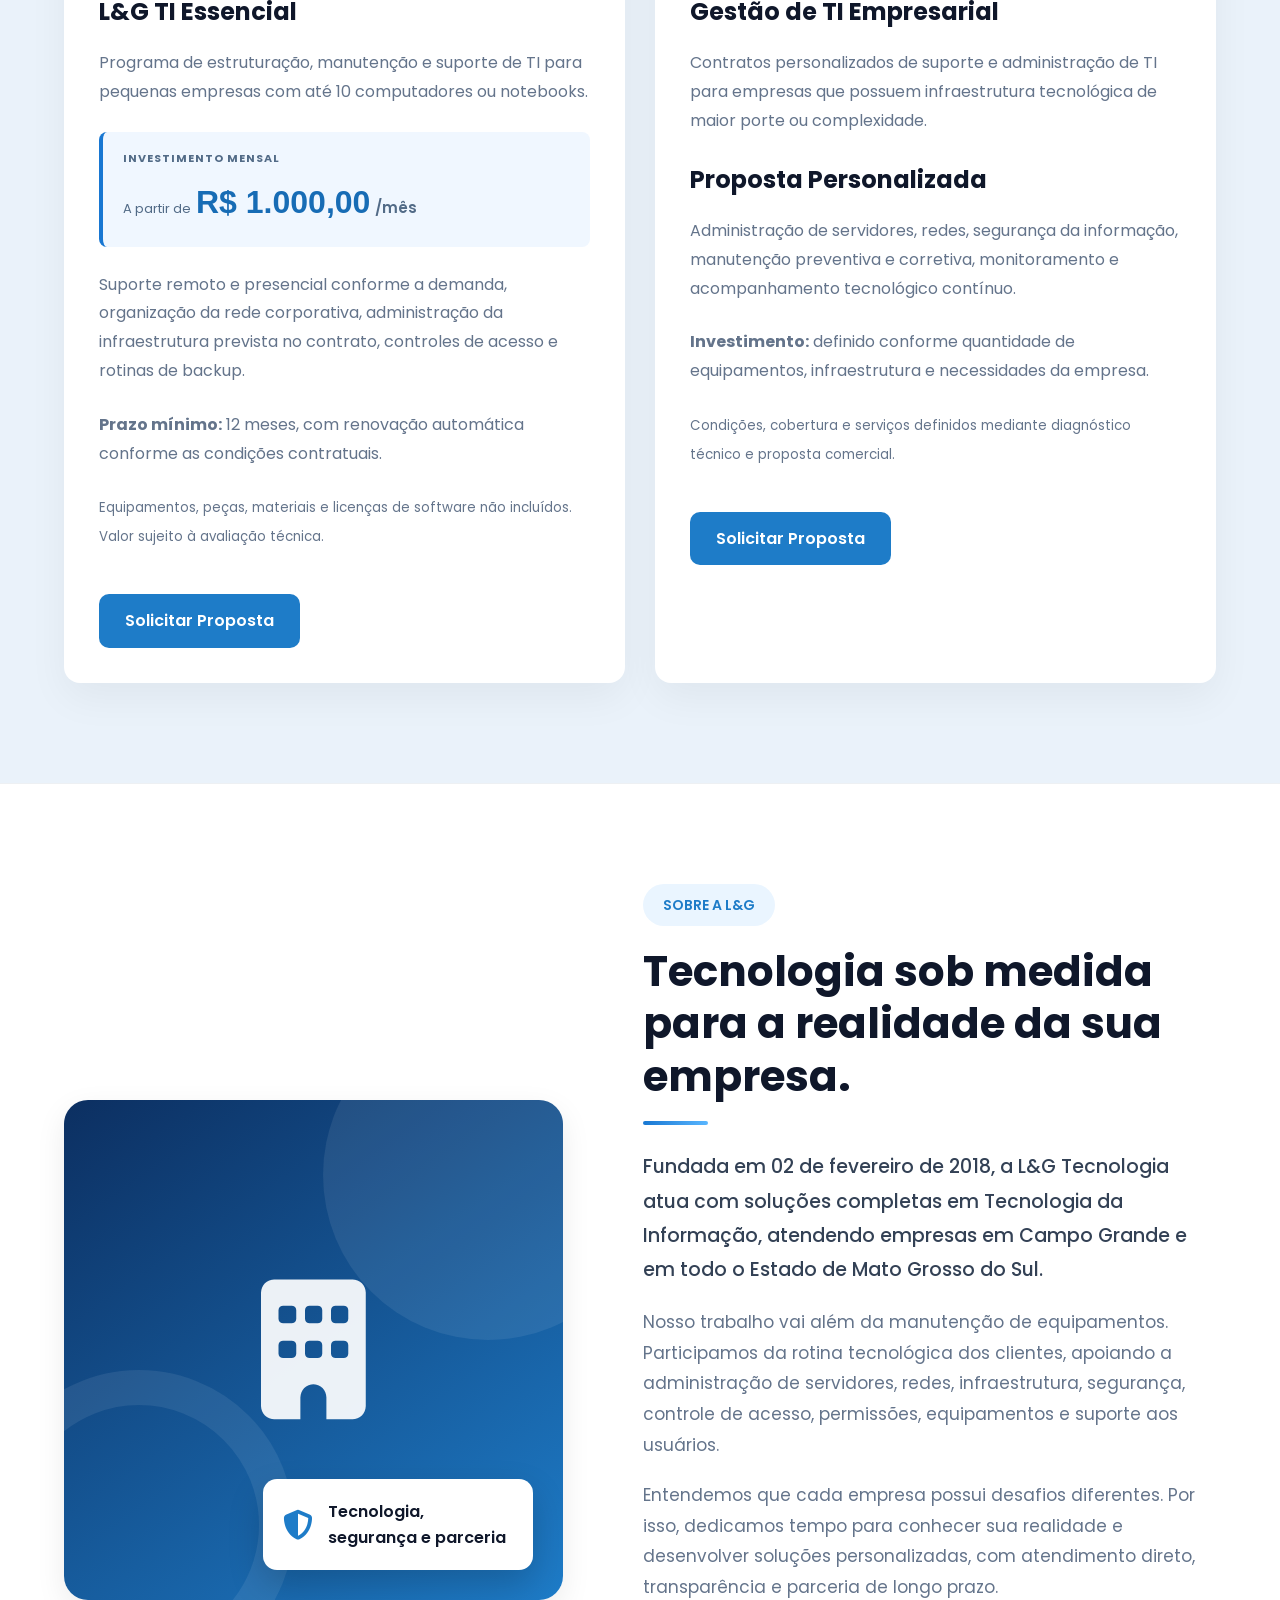
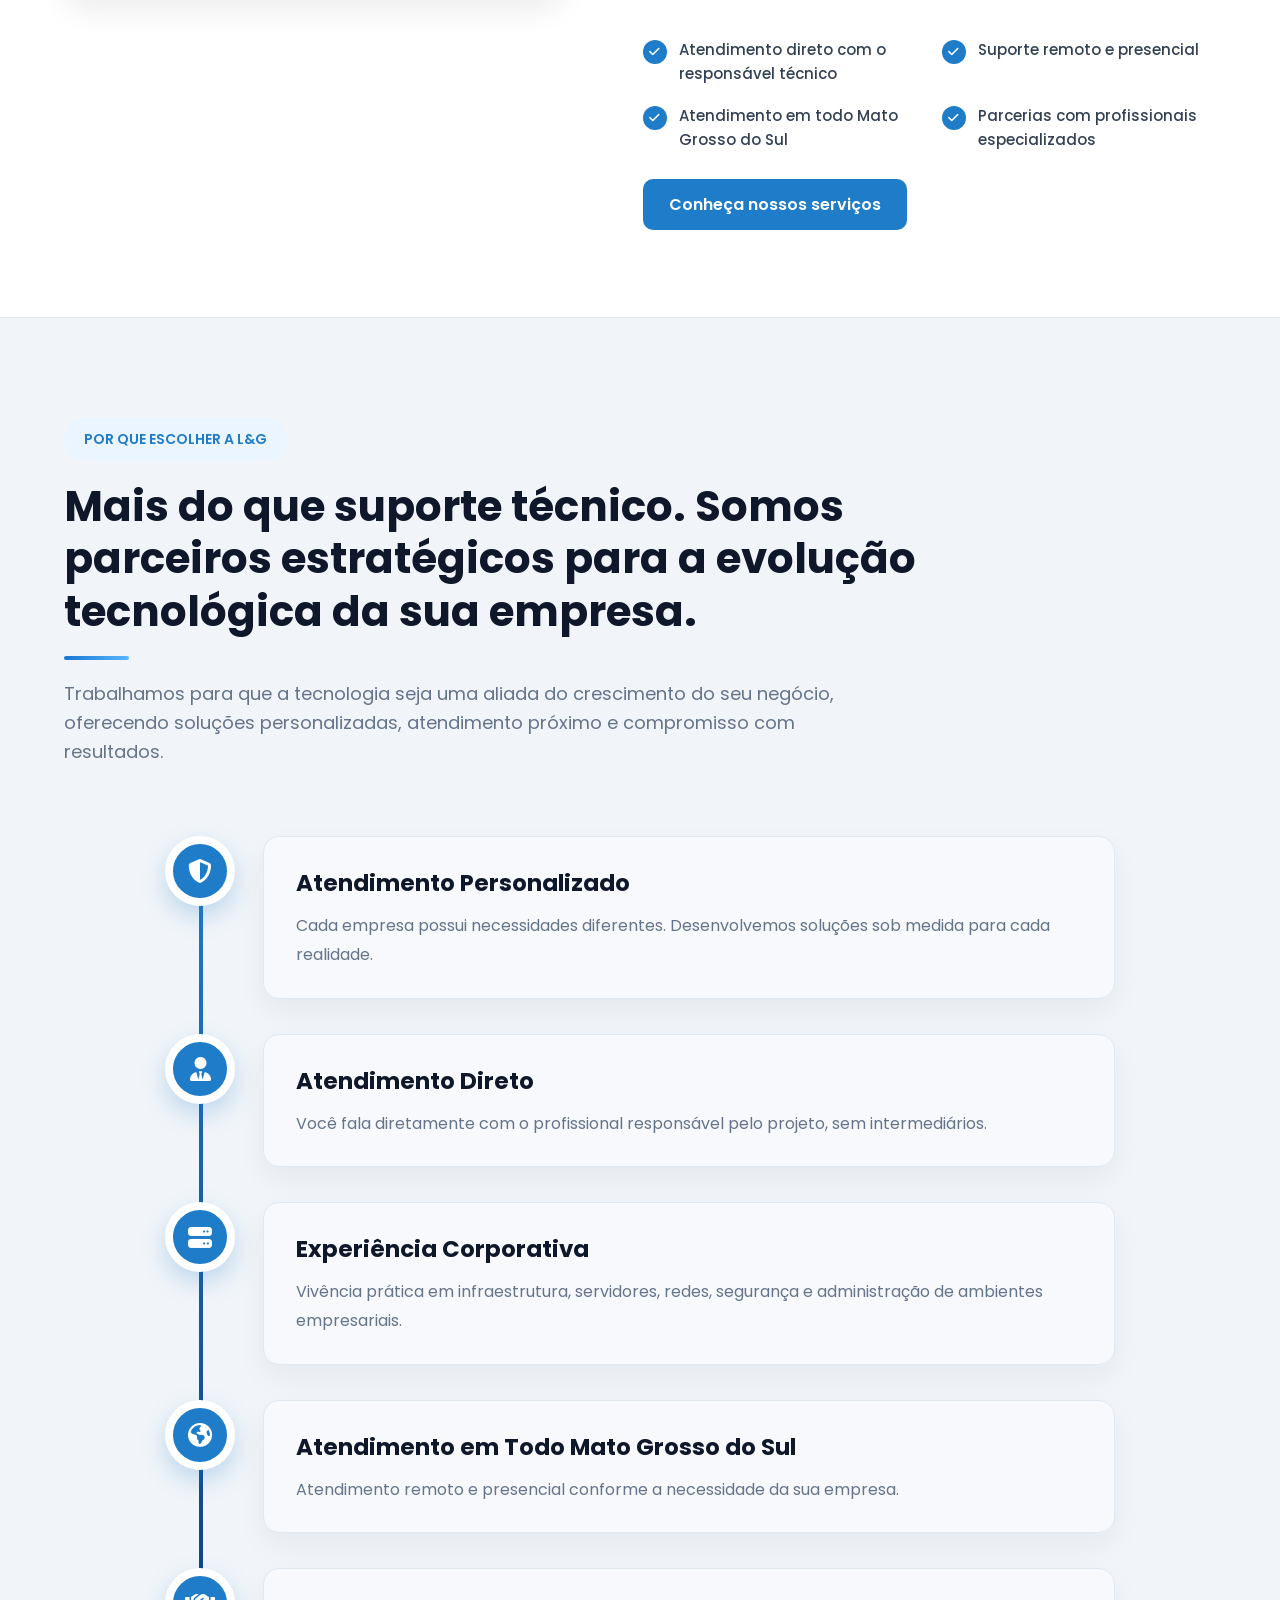
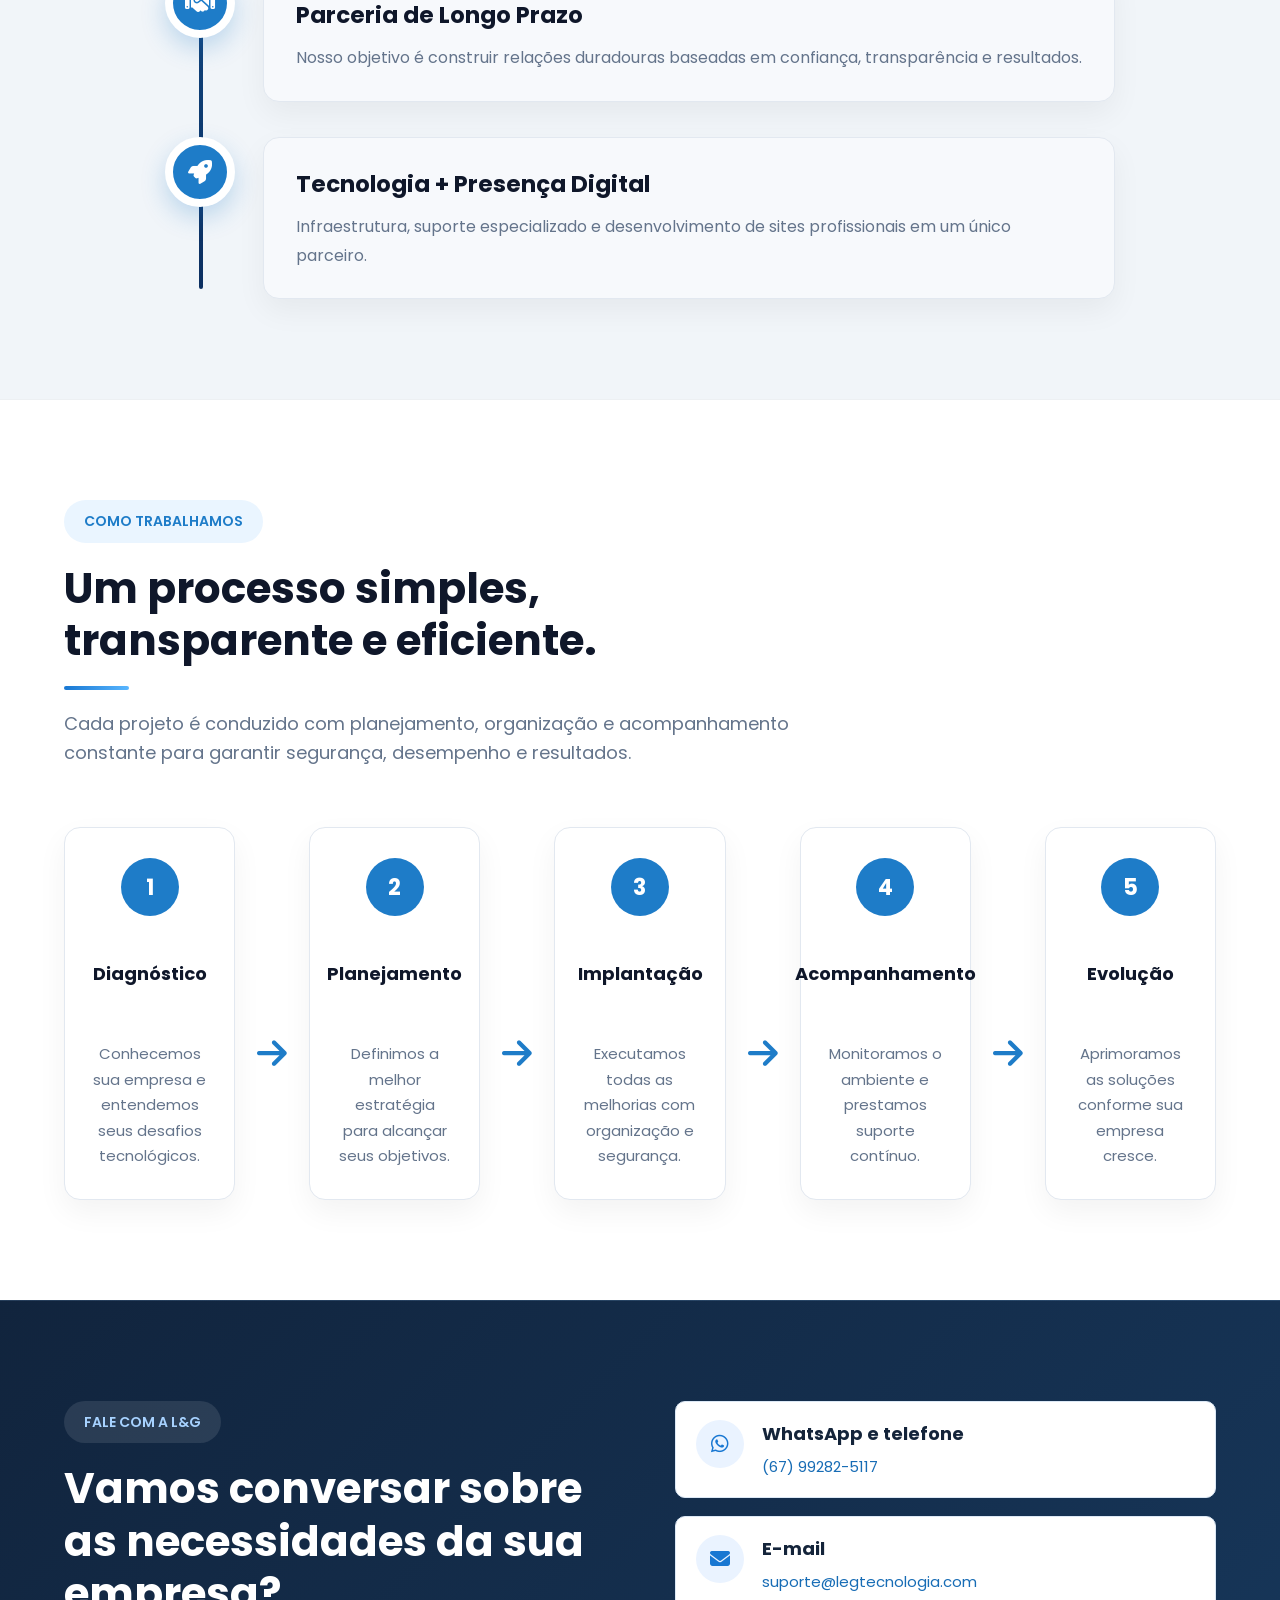
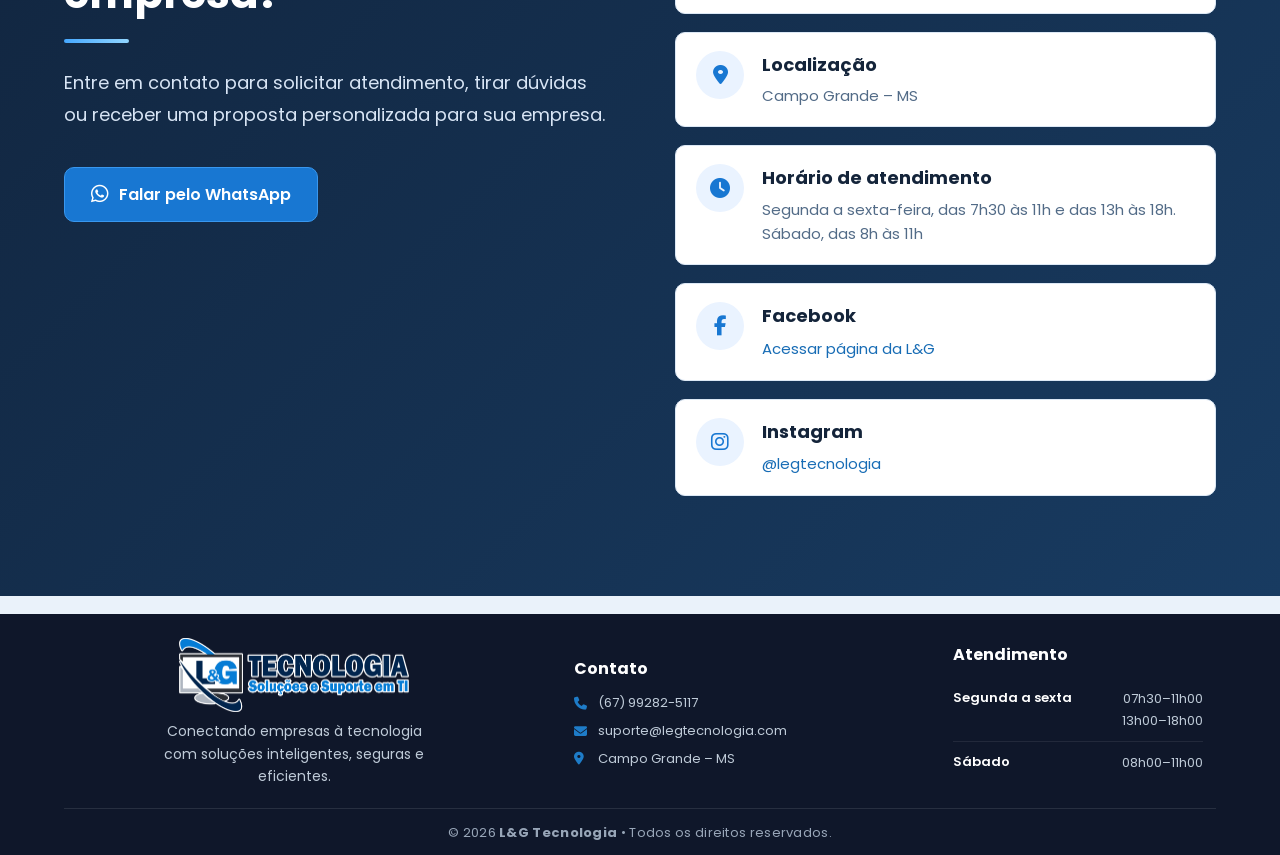
==== commit 9501f3b8: "Melhorias visuais, contratos de TI e menu mobile responsivo" ====
--- a/docs/index.html
+++ b/docs/index.html
@@ -96,9 +96,10 @@
 
 <body>
 
-    <!-- ==========================================
-         HEADER
-    =========================================== -->
+
+    <!-- ==========================================
+     HEADER
+========================================== -->
 
     <header>
 
@@ -108,11 +109,21 @@
                 <img src="images/logo/logo-lg.png" alt="L&G Tecnologia">
             </a>
 
-            <nav>
+            <!-- BOTÃO MENU MOBILE -->
+            <button type="button" class="menu-toggle" aria-label="Abrir menu de navegação" aria-expanded="false"
+                aria-controls="menu-principal">
+
+                <i class="fa-solid fa-bars"></i>
+
+            </button>
+
+            <!-- NAVEGAÇÃO -->
+            <nav id="menu-principal">
 
                 <ul>
                     <li><a href="#inicio">Início</a></li>
                     <li><a href="#servicos">Serviços</a></li>
+                    <li><a href="#contratos-ti">Contratos Mensais de TI</a></li>
                     <li><a href="#sites">Sites</a></li>
                     <li><a href="#sobre">Sobre</a></li>
                     <li><a href="#contato">Contato</a></li>
@@ -120,7 +131,8 @@
 
             </nav>
 
-            <a href="solicitar-atendimento.html" class="btn">
+            <!-- BOTÃO DE CONTATO -->
+            <a href="solicitar-atendimento.html" class="btn header-contact-btn">
                 Fale Conosco
             </a>
 
@@ -396,7 +408,15 @@
                         10 computadores ou notebooks.
                     </p>
 
-                    <h3>A partir de R$ 1.000,00/mês</h3>
+                    <div class="contract-price">
+                        <span class="contract-price-label">INVESTIMENTO MENSAL</span>
+
+                        <div class="contract-price-value">
+                            <span class="contract-price-prefix">A partir de</span>
+                            <strong>R$ 1.000,00</strong>
+                            <span class="contract-price-period">/mês</span>
+                        </div>
+                    </div>
 
                     <p>
                         Suporte remoto e presencial conforme a demanda,
--- a/docs/css/style.css
+++ b/docs/css/style.css
@@ -8,48 +8,48 @@
    1 - RESET
 ========================================================== */
 
-*{
-    margin:0;
-    padding:0;
-    box-sizing:border-box;
-}
-
-html{
-    scroll-behavior:smooth;
-}
-
-body{
-    font-family:var(--font);
-    background:var(--light);
-    color:var(--text);
-    overflow-x:hidden;
-    line-height:1.6;
-}
-
-img{
-    max-width:100%;
-    display:block;
-}
-
-a{
-    text-decoration:none;
-}
-
-ul{
-    list-style:none;
+* {
+    margin: 0;
+    padding: 0;
+    box-sizing: border-box;
+}
+
+html {
+    scroll-behavior: smooth;
+}
+
+body {
+    font-family: var(--font);
+    background: var(--light);
+    color: var(--text);
+    overflow-x: hidden;
+    line-height: 1.6;
+}
+
+img {
+    max-width: 100%;
+    display: block;
+}
+
+a {
+    text-decoration: none;
+}
+
+ul {
+    list-style: none;
 }
 
 /* ==========================================================
    2 - CONTAINER
 ========================================================== */
 
-.container{
-
-    width:90%;
-
-    max-width:1200px;
-
-    margin:auto;
+.container {
+
+    width: 90%;
+
+    max-width: 1200px;
+
+    margin: auto;
 
 }
 
@@ -57,61 +57,61 @@
    3 - HEADER
 ========================================================== */
 
-header{
-
-    width:100%;
-
-    background:var(--white);
-
-    position:sticky;
-
-    top:0;
-
-    z-index:999;
-
-    box-shadow:var(--shadow);
-
-}
-
-header .container{
-
-    display:flex;
-
-    justify-content:space-between;
-
-    align-items:center;
-
-    padding:18px 0;
-
-}
-
-.logo img{
-
-    width:230px;
-
-}
-
-nav ul{
-
-    display:flex;
-
-    gap:40px;
-
-}
-
-nav a{
-
-    color:var(--secondary);
-
-    font-weight:600;
-
-    transition:var(--transition);
-
-}
-
-nav a:hover{
-
-    color:var(--primary);
+header {
+
+    width: 100%;
+
+    background: var(--white);
+
+    position: sticky;
+
+    top: 0;
+
+    z-index: 999;
+
+    box-shadow: var(--shadow);
+
+}
+
+header .container {
+
+    display: flex;
+
+    justify-content: space-between;
+
+    align-items: center;
+
+    padding: 18px 0;
+
+}
+
+.logo img {
+
+    width: 230px;
+
+}
+
+nav ul {
+
+    display: flex;
+
+    gap: 40px;
+
+}
+
+nav a {
+
+    color: var(--secondary);
+
+    font-weight: 600;
+
+    transition: var(--transition);
+
+}
+
+nav a:hover {
+
+    color: var(--primary);
 
 }
 
@@ -119,49 +119,49 @@
    BOTÕES
 ========================================================== */
 
-.btn{
-
-    background:var(--primary);
-
-    color:white;
-
-    padding:14px 26px;
-
-    border-radius:10px;
-
-    font-weight:600;
-
-    transition:.3s;
-
-}
-
-.btn:hover{
-
-    background:var(--primary-dark);
-
-}
-
-.btn-outline{
-
-    border:2px solid var(--primary);
-
-    color:var(--primary);
-
-    padding:14px 26px;
-
-    border-radius:10px;
-
-    font-weight:600;
-
-    transition:.3s;
-
-}
-
-.btn-outline:hover{
-
-    background:var(--primary);
-
-    color:white;
+.btn {
+
+    background: var(--primary);
+
+    color: white;
+
+    padding: 14px 26px;
+
+    border-radius: 10px;
+
+    font-weight: 600;
+
+    transition: .3s;
+
+}
+
+.btn:hover {
+
+    background: var(--primary-dark);
+
+}
+
+.btn-outline {
+
+    border: 2px solid var(--primary);
+
+    color: var(--primary);
+
+    padding: 14px 26px;
+
+    border-radius: 10px;
+
+    font-weight: 600;
+
+    transition: .3s;
+
+}
+
+.btn-outline:hover {
+
+    background: var(--primary);
+
+    color: white;
 
 }
 
@@ -169,97 +169,97 @@
    HERO
 ========================================================== */
 
-.hero{
-
-    padding:90px 0;
-
-}
-
-.hero-container{
-
-    display:grid;
-
-    grid-template-columns:1fr 1fr;
-
-    gap:70px;
-
-    align-items:center;
-
-}
-
-.hero-content{
-
-    animation:fadeLeft 1s ease;
-
-}
-
-.hero-badge{
-
-    display:inline-block;
-
-    background:#EAF5FF;
-
-    color:var(--primary);
-
-    padding:10px 18px;
-
-    border-radius:30px;
-
-    font-size:14px;
-
-    font-weight:600;
-
-    margin-bottom:25px;
-
-}
-
-.hero h1{
-
-    font-size:58px;
-
-    color:var(--secondary);
-
-    line-height:1.15;
-
-    margin-bottom:25px;
-
-}
-
-.hero p{
-
-    font-size:19px;
-
-    color:var(--gray-500);
-
-    margin-bottom:40px;
-
-}
-
-.hero-buttons{
-
-    display:flex;
-
-    gap:20px;
-
-    margin-bottom:50px;
-
-}
-
-.hero-image{
-
-    display:flex;
-
-    justify-content:center;
-
-}
-
-.hero-image img{
-
-    width:90%;
-
-    max-width:620px;
-
-    animation:float 5s ease-in-out infinite;
+.hero {
+
+    padding: 90px 0;
+
+}
+
+.hero-container {
+
+    display: grid;
+
+    grid-template-columns: 1fr 1fr;
+
+    gap: 70px;
+
+    align-items: center;
+
+}
+
+.hero-content {
+
+    animation: fadeLeft 1s ease;
+
+}
+
+.hero-badge {
+
+    display: inline-block;
+
+    background: #EAF5FF;
+
+    color: var(--primary);
+
+    padding: 10px 18px;
+
+    border-radius: 30px;
+
+    font-size: 14px;
+
+    font-weight: 600;
+
+    margin-bottom: 25px;
+
+}
+
+.hero h1 {
+
+    font-size: 58px;
+
+    color: var(--secondary);
+
+    line-height: 1.15;
+
+    margin-bottom: 25px;
+
+}
+
+.hero p {
+
+    font-size: 19px;
+
+    color: var(--gray-500);
+
+    margin-bottom: 40px;
+
+}
+
+.hero-buttons {
+
+    display: flex;
+
+    gap: 20px;
+
+    margin-bottom: 50px;
+
+}
+
+.hero-image {
+
+    display: flex;
+
+    justify-content: center;
+
+}
+
+.hero-image img {
+
+    width: 90%;
+
+    max-width: 620px;
+
+    animation: float 5s ease-in-out infinite;
 
 }
 
@@ -267,27 +267,27 @@
    INDICADORES
 ========================================================== */
 
-.hero-numbers{
-
-    display:flex;
-
-    gap:45px;
-
-}
-
-.number-item h3{
-
-    font-size:34px;
-
-    color:var(--primary);
-
-}
-
-.number-item span{
-
-    font-size:15px;
-
-    color:var(--gray-500);
+.hero-numbers {
+
+    display: flex;
+
+    gap: 45px;
+
+}
+
+.number-item h3 {
+
+    font-size: 34px;
+
+    color: var(--primary);
+
+}
+
+.number-item span {
+
+    font-size: 15px;
+
+    color: var(--gray-500);
 
 }
 
@@ -295,43 +295,43 @@
    ANIMAÇÕES
 ========================================================== */
 
-@keyframes fadeLeft{
-
-    from{
-
-        opacity:0;
-
-        transform:translateX(-40px);
+@keyframes fadeLeft {
+
+    from {
+
+        opacity: 0;
+
+        transform: translateX(-40px);
 
     }
 
-    to{
-
-        opacity:1;
-
-        transform:translateX(0);
+    to {
+
+        opacity: 1;
+
+        transform: translateX(0);
 
     }
 
 }
 
-@keyframes float{
-
-    0%{
-
-        transform:translateY(0);
+@keyframes float {
+
+    0% {
+
+        transform: translateY(0);
 
     }
 
-    50%{
-
-        transform:translateY(-12px);
+    50% {
+
+        transform: translateY(-12px);
 
     }
 
-    100%{
-
-        transform:translateY(0);
+    100% {
+
+        transform: translateY(0);
 
     }
 
@@ -341,159 +341,159 @@
    SERVIÇOS
 ========================================================== */
 
-.services{
-
-    padding:100px 0;
-
-    background:#ffffff;
-
-}
-
-.section-badge{
-
-    display:inline-block;
-
-    background:#EAF5FF;
-
-    color:var(--primary);
-
-    padding:10px 20px;
-
-    border-radius:30px;
-
-    font-size:14px;
-
-    font-weight:600;
-
-    margin-bottom:20px;
-
-}
-
-.services h2{
-
-    font-size:42px;
-
-    color:var(--secondary);
-
-    margin-bottom:20px;
-
-    max-width:700px;
-
-}
-
-.section-description{
-
-    max-width:750px;
-
-    font-size:18px;
-
-    color:var(--gray-500);
-
-    margin-bottom:60px;
-
-}
-
-.services-grid{
-
-    display:grid;
-
-    grid-template-columns:repeat(3,1fr);
-
-    gap:30px;
-
-}
-
-.service-card{
-
-    background:white;
-
-    padding:35px;
-
-    border-radius:16px;
-
-    box-shadow:0 15px 40px rgba(0,0,0,.05);
-
-    transition:.35s;
-
-    border-top:4px solid transparent;
-
-}
-
-.service-card:hover{
-
-    transform:translateY(-10px);
-
-    border-top:4px solid var(--primary);
-
-    box-shadow:0 20px 45px rgba(0,0,0,.10);
-
-}
-
-.service-icon{
-
-    width:70px;
-
-    height:70px;
-
-    border-radius:50%;
-
-    background:#EAF5FF;
-
-    display:flex;
-
-    justify-content:center;
-
-    align-items:center;
-
-    margin-bottom:25px;
-
-}
-
-.service-icon i{
-
-    font-size:30px;
-
-    color:var(--primary);
-
-}
-
-.service-card h3{
-
-    font-size:24px;
-
-    color:var(--secondary);
-
-    margin-bottom:18px;
-
-}
-
-.service-card p{
-
-    color:var(--gray-500);
-
-    line-height:1.8;
-
-    margin-bottom:25px;
-
-}
-
-.service-link{
-
-    color:var(--primary);
-
-    font-weight:600;
-
-}
-
-.service-card:hover .service-icon{
-
-    background:var(--primary);
-
-}
-
-.service-card:hover .service-icon i{
-
-    color:white;
+.services {
+
+    padding: 100px 0;
+
+    background: #ffffff;
+
+}
+
+.section-badge {
+
+    display: inline-block;
+
+    background: #EAF5FF;
+
+    color: var(--primary);
+
+    padding: 10px 20px;
+
+    border-radius: 30px;
+
+    font-size: 14px;
+
+    font-weight: 600;
+
+    margin-bottom: 20px;
+
+}
+
+.services h2 {
+
+    font-size: 42px;
+
+    color: var(--secondary);
+
+    margin-bottom: 20px;
+
+    max-width: 700px;
+
+}
+
+.section-description {
+
+    max-width: 750px;
+
+    font-size: 18px;
+
+    color: var(--gray-500);
+
+    margin-bottom: 60px;
+
+}
+
+.services-grid {
+
+    display: grid;
+
+    grid-template-columns: repeat(3, 1fr);
+
+    gap: 30px;
+
+}
+
+.service-card {
+
+    background: white;
+
+    padding: 35px;
+
+    border-radius: 16px;
+
+    box-shadow: 0 15px 40px rgba(0, 0, 0, .05);
+
+    transition: .35s;
+
+    border-top: 4px solid transparent;
+
+}
+
+.service-card:hover {
+
+    transform: translateY(-10px);
+
+    border-top: 4px solid var(--primary);
+
+    box-shadow: 0 20px 45px rgba(0, 0, 0, .10);
+
+}
+
+.service-icon {
+
+    width: 70px;
+
+    height: 70px;
+
+    border-radius: 50%;
+
+    background: #EAF5FF;
+
+    display: flex;
+
+    justify-content: center;
+
+    align-items: center;
+
+    margin-bottom: 25px;
+
+}
+
+.service-icon i {
+
+    font-size: 30px;
+
+    color: var(--primary);
+
+}
+
+.service-card h3 {
+
+    font-size: 24px;
+
+    color: var(--secondary);
+
+    margin-bottom: 18px;
+
+}
+
+.service-card p {
+
+    color: var(--gray-500);
+
+    line-height: 1.8;
+
+    margin-bottom: 25px;
+
+}
+
+.service-link {
+
+    color: var(--primary);
+
+    font-weight: 600;
+
+}
+
+.service-card:hover .service-icon {
+
+    background: var(--primary);
+
+}
+
+.service-card:hover .service-icon i {
+
+    color: white;
 
 }
 
@@ -501,317 +501,571 @@
    SOBRE A L&G
 ========================================================== */
 
-.about{
-    padding:100px 0;
-    background:var(--light);
-}
-
-.about-container{
-    display:grid;
-    grid-template-columns:1fr 1.15fr;
-    align-items:center;
-    gap:80px;
-}
-
-.about-image{
-    min-height:500px;
-    position:relative;
-    display:flex;
-    align-items:center;
-    justify-content:center;
-    overflow:hidden;
-    background:linear-gradient(
-        145deg,
-        var(--primary-dark),
-        var(--primary)
-    );
-    border-radius:24px;
-    box-shadow:var(--shadow);
-}
-
-.about-image::before{
-    content:"";
-    width:330px;
-    height:330px;
-    position:absolute;
-    top:-90px;
-    right:-90px;
-    background:rgba(255,255,255,.08);
-    border-radius:50%;
-}
-
-.about-image::after{
-    content:"";
-    width:240px;
-    height:240px;
-    position:absolute;
-    bottom:-80px;
-    left:-80px;
-    border:35px solid rgba(255,255,255,.08);
-    border-radius:50%;
-}
-
-.about-symbol{
-    position:relative;
-    z-index:2;
-}
-
-.about-symbol i{
-    color:rgba(255,255,255,.92);
-    font-size:140px;
-}
-
-.about-image-card{
-    max-width:270px;
-    position:absolute;
-    right:30px;
-    bottom:30px;
-    z-index:3;
-    display:flex;
-    align-items:center;
-    gap:15px;
-    padding:20px;
-    color:var(--secondary);
-    background:var(--white);
-    border-radius:14px;
-    box-shadow:0 15px 35px rgba(0,0,0,.18);
-    font-weight:600;
-}
-
-.about-image-card i{
-    color:var(--primary);
-    font-size:30px;
-}
-
-.about-content h2{
-    max-width:680px;
-    margin-bottom:25px;
-    color:var(--secondary);
-    font-size:42px;
-    line-height:1.25;
-}
-
-.about-content p{
-    margin-bottom:20px;
-    color:var(--gray-500);
-    font-size:17px;
-    line-height:1.8;
-}
-
-.about-content .about-intro{
-    color:var(--gray-700);
-    font-size:19px;
-    font-weight:500;
-}
-
-.about-features{
-    display:grid;
-    grid-template-columns:1fr 1fr;
-    gap:18px 25px;
-    margin:35px 0 40px;
-}
-
-.about-feature{
-    display:flex;
-    align-items:flex-start;
-    gap:12px;
-    color:var(--gray-700);
-    font-size:15px;
-    font-weight:500;
-}
-
-.about-feature i{
-    width:24px;
-    height:24px;
-    flex-shrink:0;
-    display:flex;
-    align-items:center;
-    justify-content:center;
-    margin-top:2px;
-    color:var(--white);
-    background:var(--primary);
-    border-radius:50%;
-    font-size:12px;
+.about {
+    padding: 100px 0;
+    background: var(--light);
+}
+
+.about-container {
+    display: grid;
+    grid-template-columns: 1fr 1.15fr;
+    align-items: center;
+    gap: 80px;
+}
+
+.about-image {
+    min-height: 500px;
+    position: relative;
+    display: flex;
+    align-items: center;
+    justify-content: center;
+    overflow: hidden;
+    background: linear-gradient(145deg,
+            var(--primary-dark),
+            var(--primary));
+    border-radius: 24px;
+    box-shadow: var(--shadow);
+}
+
+.about-image::before {
+    content: "";
+    width: 330px;
+    height: 330px;
+    position: absolute;
+    top: -90px;
+    right: -90px;
+    background: rgba(255, 255, 255, .08);
+    border-radius: 50%;
+}
+
+.about-image::after {
+    content: "";
+    width: 240px;
+    height: 240px;
+    position: absolute;
+    bottom: -80px;
+    left: -80px;
+    border: 35px solid rgba(255, 255, 255, .08);
+    border-radius: 50%;
+}
+
+.about-symbol {
+    position: relative;
+    z-index: 2;
+}
+
+.about-symbol i {
+    color: rgba(255, 255, 255, .92);
+    font-size: 140px;
+}
+
+.about-image-card {
+    max-width: 270px;
+    position: absolute;
+    right: 30px;
+    bottom: 30px;
+    z-index: 3;
+    display: flex;
+    align-items: center;
+    gap: 15px;
+    padding: 20px;
+    color: var(--secondary);
+    background: var(--white);
+    border-radius: 14px;
+    box-shadow: 0 15px 35px rgba(0, 0, 0, .18);
+    font-weight: 600;
+}
+
+.about-image-card i {
+    color: var(--primary);
+    font-size: 30px;
+}
+
+.about-content h2 {
+    max-width: 680px;
+    margin-bottom: 25px;
+    color: var(--secondary);
+    font-size: 42px;
+    line-height: 1.25;
+}
+
+.about-content p {
+    margin-bottom: 20px;
+    color: var(--gray-500);
+    font-size: 17px;
+    line-height: 1.8;
+}
+
+.about-content .about-intro {
+    color: var(--gray-700);
+    font-size: 19px;
+    font-weight: 500;
+}
+
+.about-features {
+    display: grid;
+    grid-template-columns: 1fr 1fr;
+    gap: 18px 25px;
+    margin: 35px 0 40px;
+}
+
+.about-feature {
+    display: flex;
+    align-items: flex-start;
+    gap: 12px;
+    color: var(--gray-700);
+    font-size: 15px;
+    font-weight: 500;
+}
+
+.about-feature i {
+    width: 24px;
+    height: 24px;
+    flex-shrink: 0;
+    display: flex;
+    align-items: center;
+    justify-content: center;
+    margin-top: 2px;
+    color: var(--white);
+    background: var(--primary);
+    border-radius: 50%;
+    font-size: 12px;
 }
 
 /* ==========================================================
    DIFERENCIAIS
 ========================================================== */
 
-.advantages{
-    padding:100px 0;
-    background:var(--white);
-}
-
-.advantages h2{
-    max-width:900px;
-    margin-bottom:20px;
-    color:var(--secondary);
-    font-size:42px;
-    line-height:1.25;
-}
-
-.advantages .section-description{
-    max-width:780px;
-    margin-bottom:70px;
-}
-
-.timeline{
-    max-width:950px;
-    margin:0 auto;
-    position:relative;
-}
-
-.timeline::before{
-    content:"";
-    width:4px;
-    position:absolute;
-    top:10px;
-    bottom:10px;
-    left:34px;
-    background:linear-gradient(
-        180deg,
-        var(--primary),
-        var(--primary-dark)
-    );
-    border-radius:4px;
-}
-
-.timeline-item{
-    position:relative;
-    display:grid;
-    grid-template-columns:70px 1fr;
-    gap:28px;
-    margin-bottom:35px;
-}
-
-.timeline-item:last-child{
-    margin-bottom:0;
-}
-
-.timeline-icon{
-    width:70px;
-    height:70px;
-    position:relative;
-    z-index:2;
-    display:flex;
-    align-items:center;
-    justify-content:center;
-    color:var(--white);
-    background:var(--primary);
-    border:8px solid var(--white);
-    border-radius:50%;
-    box-shadow:0 10px 25px rgba(30,124,200,.25);
-    transition:var(--transition);
-}
-
-.timeline-icon i{
-    font-size:24px;
-}
-
-.timeline-content{
-    padding:28px 32px;
-    background:var(--light);
-    border:1px solid var(--gray-200);
-    border-radius:16px;
-    box-shadow:0 12px 30px rgba(0,0,0,.05);
-    transition:var(--transition);
-}
-
-.timeline-content h3{
-    margin-bottom:10px;
-    color:var(--secondary);
-    font-size:23px;
-}
-
-.timeline-content p{
-    color:var(--gray-500);
-    line-height:1.8;
-}
-
-.timeline-item:hover .timeline-content{
-    transform:translateX(8px);
-    border-color:rgba(30,124,200,.35);
-    box-shadow:0 18px 38px rgba(0,0,0,.09);
-}
-
-.timeline-item:hover .timeline-icon{
-    transform:scale(1.08);
-    background:var(--primary-dark);
+.advantages {
+    padding: 100px 0;
+    background: var(--white);
+}
+
+.advantages h2 {
+    max-width: 900px;
+    margin-bottom: 20px;
+    color: var(--secondary);
+    font-size: 42px;
+    line-height: 1.25;
+}
+
+.advantages .section-description {
+    max-width: 780px;
+    margin-bottom: 70px;
+}
+
+.timeline {
+    max-width: 950px;
+    margin: 0 auto;
+    position: relative;
+}
+
+.timeline::before {
+    content: "";
+    width: 4px;
+    position: absolute;
+    top: 10px;
+    bottom: 10px;
+    left: 34px;
+    background: linear-gradient(180deg,
+            var(--primary),
+            var(--primary-dark));
+    border-radius: 4px;
+}
+
+.timeline-item {
+    position: relative;
+    display: grid;
+    grid-template-columns: 70px 1fr;
+    gap: 28px;
+    margin-bottom: 35px;
+}
+
+.timeline-item:last-child {
+    margin-bottom: 0;
+}
+
+.timeline-icon {
+    width: 70px;
+    height: 70px;
+    position: relative;
+    z-index: 2;
+    display: flex;
+    align-items: center;
+    justify-content: center;
+    color: var(--white);
+    background: var(--primary);
+    border: 8px solid var(--white);
+    border-radius: 50%;
+    box-shadow: 0 10px 25px rgba(30, 124, 200, .25);
+    transition: var(--transition);
+}
+
+.timeline-icon i {
+    font-size: 24px;
+}
+
+.timeline-content {
+    padding: 28px 32px;
+    background: var(--light);
+    border: 1px solid var(--gray-200);
+    border-radius: 16px;
+    box-shadow: 0 12px 30px rgba(0, 0, 0, .05);
+    transition: var(--transition);
+}
+
+.timeline-content h3 {
+    margin-bottom: 10px;
+    color: var(--secondary);
+    font-size: 23px;
+}
+
+.timeline-content p {
+    color: var(--gray-500);
+    line-height: 1.8;
+}
+
+.timeline-item:hover .timeline-content {
+    transform: translateX(8px);
+    border-color: rgba(30, 124, 200, .35);
+    box-shadow: 0 18px 38px rgba(0, 0, 0, .09);
+}
+
+.timeline-item:hover .timeline-icon {
+    transform: scale(1.08);
+    background: var(--primary-dark);
 }
 
 /* ==========================================
    WHATSAPP FLUTUANTE
 ========================================== */
 
-.whatsapp-float{
-    position:fixed;
-    right:24px;
-    bottom:24px;
-
-    width:58px;
-    height:58px;
-
-    display:flex;
-    align-items:center;
-    justify-content:center;
-
-    background:#25D366;
-    color:#ffffff;
-
-    border-radius:50%;
-
-    font-size:30px;
-
-    box-shadow:0 10px 28px rgba(0,0,0,.22);
-
-    z-index:9999;
-
-    transition:all .3s ease;
-}
-
-.whatsapp-float:hover{
-    transform:translateY(-4px) scale(1.05);
-
-    box-shadow:0 16px 34px rgba(0,0,0,.28);
-
-    color:#ffffff;
-}
+.whatsapp-float {
+    position: fixed;
+    right: 24px;
+    bottom: 24px;
+
+    width: 58px;
+    height: 58px;
+
+    display: flex;
+    align-items: center;
+    justify-content: center;
+
+    background: #25D366;
+    color: #ffffff;
+
+    border-radius: 50%;
+
+    font-size: 30px;
+
+    box-shadow: 0 10px 28px rgba(0, 0, 0, .22);
+
+    z-index: 9999;
+
+    transition: all .3s ease;
+}
+
+.whatsapp-float:hover {
+    transform: translateY(-4px) scale(1.05);
+
+    box-shadow: 0 16px 34px rgba(0, 0, 0, .28);
+
+    color: #ffffff;
+}
+
+/* ==========================================
+   WHATSAPP FLUTUANTE - AJUSTE MOBILE
+========================================== */
+
+@media (max-width: 768px) {
+
+    .whatsapp-float {
+        width: 48px;
+        height: 48px;
+
+        right: 16px;
+        bottom: 20px;
+
+        font-size: 25px;
+
+        box-shadow: 0 6px 18px rgba(0, 0, 0, 0.18);
+    }
+
+    .whatsapp-float:hover {
+        transform: none;
+    }
+
+}
+
 
 /* ==========================================
    AJUSTE DAS ÂNCORAS DO MENU
 ========================================== */
 
-#inicio{
-    scroll-margin-top:70px;
-}
-
-#servicos{
-    scroll-margin-top:70px;
-}
-
-#sobre{
-    scroll-margin-top:70px;
-}
-
-#sites{
-    scroll-margin-top:145px;
-}
-
-#contato{
-    scroll-margin-top:70px;
+#inicio {
+    scroll-margin-top: 70px;
+}
+
+#servicos {
+    scroll-margin-top: 70px;
+}
+
+#sobre {
+    scroll-margin-top: 70px;
+}
+
+#sites {
+    scroll-margin-top: 145px;
+}
+
+#contato {
+    scroll-margin-top: 70px;
 }
 
 /* ==========================================
    CORREÇÃO DO BOTÃO FALE CONOSCO - HEADER
 ========================================== */
 
-header .btn{
-    position:relative;
-    z-index:10;
-    display:inline-flex;
-    align-items:center;
-    justify-content:center;
-    cursor:pointer;
-    pointer-events:auto;
+header .btn {
+    position: relative;
+    z-index: 10;
+    display: inline-flex;
+    align-items: center;
+    justify-content: center;
+    cursor: pointer;
+    pointer-events: auto;
+}
+
+
+/* ==========================================
+   IDENTIDADE VISUAL DAS SEÇÕES
+   L&G TECNOLOGIA
+========================================== */
+
+/* Separação e espaçamento entre assuntos */
+
+#servicos,
+#contratos-ti,
+#sobre,
+#diferenciais,
+#processo {
+    padding-top: 100px;
+    padding-bottom: 100px;
+    border-top: 1px solid rgba(25, 65, 105, 0.08);
+}
+
+/* Nossos Serviços */
+
+#servicos {
+    background-color: #ffffff;
+}
+
+/* Contratos Mensais de TI */
+
+#contratos-ti {
+    background-color: #eaf2fa;
+}
+
+/* Sobre a L&G */
+
+#sobre {
+    background-color: #ffffff;
+}
+
+/* Por que Escolher a L&G */
+
+#diferenciais {
+    background-color: #f1f5f9;
+}
+
+/* Como Trabalhamos */
+
+#processo {
+    background-color: #ffffff;
+}
+
+/* Ajustes para celulares e tablets */
+
+@media (max-width: 768px) {
+
+    #servicos,
+    #contratos-ti,
+    #sobre,
+    #diferenciais,
+    #processo {
+        padding-top: 65px;
+        padding-bottom: 65px;
+    }
+
+}
+
+
+/* ==========================================
+   L&G TECNOLOGIA
+   DETALHE GRÁFICO NOS TÍTULOS
+========================================== */
+
+#servicos h2,
+#contratos-ti h2,
+#sobre h2,
+#diferenciais h2,
+#processo h2,
+#contato h2 {
+    position: relative;
+    padding-bottom: 22px;
+}
+
+#servicos h2::after,
+#contratos-ti h2::after,
+#sobre h2::after,
+#diferenciais h2::after,
+#processo h2::after,
+#contato h2::after {
+    content: "";
+    position: absolute;
+    bottom: 0;
+    left: 0;
+    width: 65px;
+    height: 4px;
+    background: linear-gradient(90deg,
+            #1877d2,
+            #59b6ff);
+    border-radius: 4px;
+}
+
+
+/* ==========================================
+   L&G TECNOLOGIA
+   SEÇÃO CONTATO - VISUAL CORPORATIVO
+========================================== */
+
+#contato {
+    background: linear-gradient(135deg, #11243d 0%, #183b61 100%);
+    padding: 100px 0;
+    border-top: 1px solid rgba(255, 255, 255, 0.08);
+}
+
+/* Títulos e descrições */
+
+#contato .contact-content h2 {
+    color: #ffffff;
+}
+
+#contato .contact-content p {
+    color: #d8e5f5;
+    line-height: 1.8;
+}
+
+#contato .section-badge {
+    color: #a7d2ff;
+    background: rgba(255, 255, 255, 0.10);
+}
+
+/* Linha decorativa abaixo do título */
+
+#contato .contact-content h2::after {
+    background: linear-gradient(90deg, #46a8ff, #92d6ff);
+}
+
+/* Botão principal */
+
+#contato .contact-content .btn {
+    background: #1877d2;
+    color: #ffffff;
+    border: 1px solid #3997ee;
+    transition: background 0.3s ease, transform 0.3s ease;
+}
+
+#contato .contact-content .btn:hover {
+    background: #2b91e8;
+    transform: translateY(-2px);
+}
+
+/* Cartões de contato */
+
+#contato .contact-item {
+    background: #ffffff;
+    border: 1px solid #dce8f5;
+    border-radius: 10px;
+    padding: 18px 20px;
+    transition: transform 0.3s ease, box-shadow 0.3s ease;
+}
+
+#contato .contact-item:hover {
+    transform: translateY(-3px);
+    box-shadow: 0 12px 30px rgba(0, 0, 0, 0.15);
+}
+
+/* Ícones */
+
+#contato .contact-icon {
+    background: #eaf3ff;
+    color: #1877d2;
+}
+
+/* Textos dentro dos cartões */
+
+#contato .contact-item h3 {
+    color: #14243a;
+}
+
+#contato .contact-item p {
+    color: #526b87;
+}
+
+#contato .contact-item a {
+    color: #176cb5;
+}
+
+#contato .contact-item a:hover {
+    color: #0c4e8a;
+}
+
+/* Responsividade */
+
+@media (max-width: 768px) {
+    #contato {
+        padding: 65px 0;
+    }
+
+    #contato .contact-item {
+        padding: 16px;
+    }
+}
+
+/* ==========================================
+   TRANSIÇÃO ENTRE CONTATO E RODAPÉ
+========================================== */
+
+#contato {
+    border-bottom: 18px solid #eaf2fa;
+}
+
+
+/* ==========================================
+   MENU MOBILE - L&G TECNOLOGIA
+========================================== */
+
+.menu-toggle {
+    display: none;
+    align-items: center;
+    justify-content: center;
+
+    width: 44px;
+    height: 44px;
+
+    border: 1px solid #dce8f5;
+    border-radius: 8px;
+
+    background: #f0f7ff;
+    color: #1877d2;
+
+    font-size: 22px;
+    cursor: pointer;
+}
+
+.menu-toggle:focus-visible {
+    outline: 3px solid #1877d2;
+    outline-offset: 3px;
 }
--- a/docs/css/services.css
+++ b/docs/css/services.css
@@ -26,4 +26,80 @@
         grid-template-columns: 1fr;
     }
 
+}
+
+/* ==========================================
+   L&G TI ESSENCIAL - DESTAQUE DO PREÇO
+========================================== */
+
+#contratos-ti .contract-price {
+    margin: 24px 0;
+    padding: 18px 20px;
+    background: #f0f7ff;
+    border-left: 4px solid #1877d2;
+    border-radius: 8px;
+}
+
+#contratos-ti .contract-price-label {
+    display: block;
+    font-size: 11px;
+    font-weight: 700;
+    letter-spacing: 1px;
+    color: #526b87;
+    margin-bottom: 10px;
+}
+
+#contratos-ti .contract-price-value {
+    display: flex;
+    align-items: baseline;
+    flex-wrap: wrap;
+    gap: 5px;
+}
+
+#contratos-ti .contract-price-prefix {
+    font-size: 13px;
+    color: #526b87;
+}
+
+#contratos-ti .contract-price-value strong {
+    font-size: clamp(24px, 2.5vw, 32px);
+    font-weight: 800;
+    color: #176cb5;
+}
+
+#contratos-ti .contract-price-period {
+    font-size: 15px;
+    font-weight: 600;
+    color: #526b87;
+}
+
+
+/* ==========================================
+   L&G TECNOLOGIA
+   CONTRATOS MENSAIS - AJUSTES MOBILE
+========================================== */
+
+@media (max-width: 768px) {
+
+    #contratos-ti .service-card {
+        padding: 26px 22px;
+    }
+
+    #contratos-ti .service-card .service-icon {
+        margin-bottom: 18px;
+    }
+
+    #contratos-ti .service-card h3 {
+        margin-bottom: 14px;
+    }
+
+    #contratos-ti .contract-price {
+        padding: 16px;
+        margin: 20px 0;
+    }
+
+    #contratos-ti .contract-price-value strong {
+        font-size: 27px;
+    }
+
 }
--- a/docs/css/responsive.css
+++ b/docs/css/responsive.css
@@ -845,4 +845,81 @@
         grid-template-columns: 1fr;
     }
 
+}
+
+
+/* ==========================================
+   MENU MOBILE RESPONSIVO
+========================================== */
+
+@media (max-width: 768px) {
+
+    header .container {
+        position: relative;
+    }
+
+    header .menu-toggle {
+        display: flex;
+        flex-shrink: 0;
+        margin-left: auto;
+    }
+
+    header .header-contact-btn {
+        display: none;
+    }
+
+    header #menu-principal {
+        display: none;
+        position: absolute;
+
+        top: 100%;
+        left: 0;
+        right: 0;
+
+        width: 100%;
+        max-height: calc(100dvh - 90px);
+        overflow-y: auto;
+
+        background: #ffffff;
+        border: 1px solid #e1eaf3;
+        border-radius: 0 0 12px 12px;
+
+        box-shadow: 0 16px 28px rgba(0, 0, 0, 0.12);
+        z-index: 1000;
+    }
+
+    header #menu-principal.menu-open {
+        display: block;
+    }
+
+    header #menu-principal ul {
+        display: flex;
+        flex-direction: column;
+        gap: 0;
+        padding: 12px 18px;
+        margin: 0;
+        list-style: none;
+    }
+
+    header #menu-principal li {
+        border-bottom: 1px solid #edf1f5;
+    }
+
+    header #menu-principal li:last-child {
+        border-bottom: none;
+    }
+
+    header #menu-principal a {
+        display: block;
+        padding: 14px 8px;
+        color: #14243a;
+        font-size: 15px;
+        font-weight: 600;
+    }
+
+    header #menu-principal a:hover,
+    header #menu-principal a:focus-visible {
+        color: #1877d2;
+        background: #f0f7ff;
+    }
 }
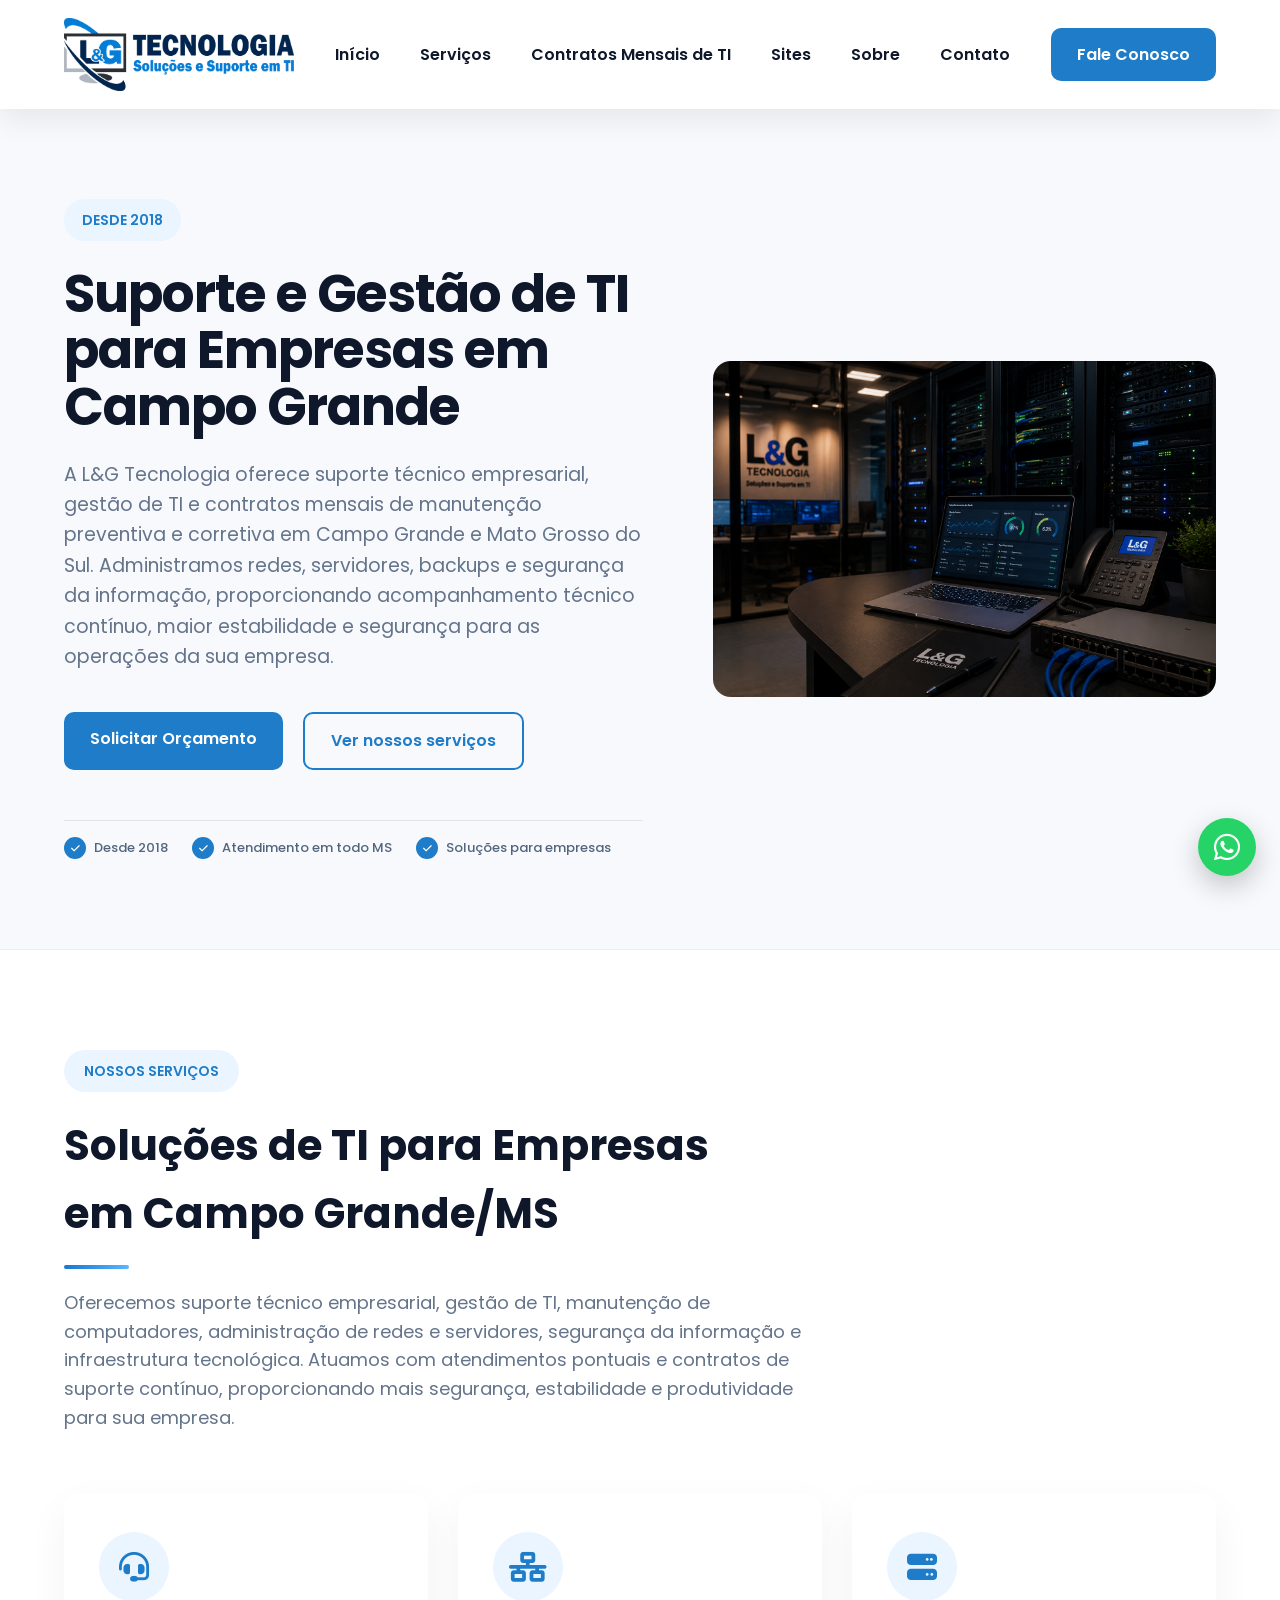
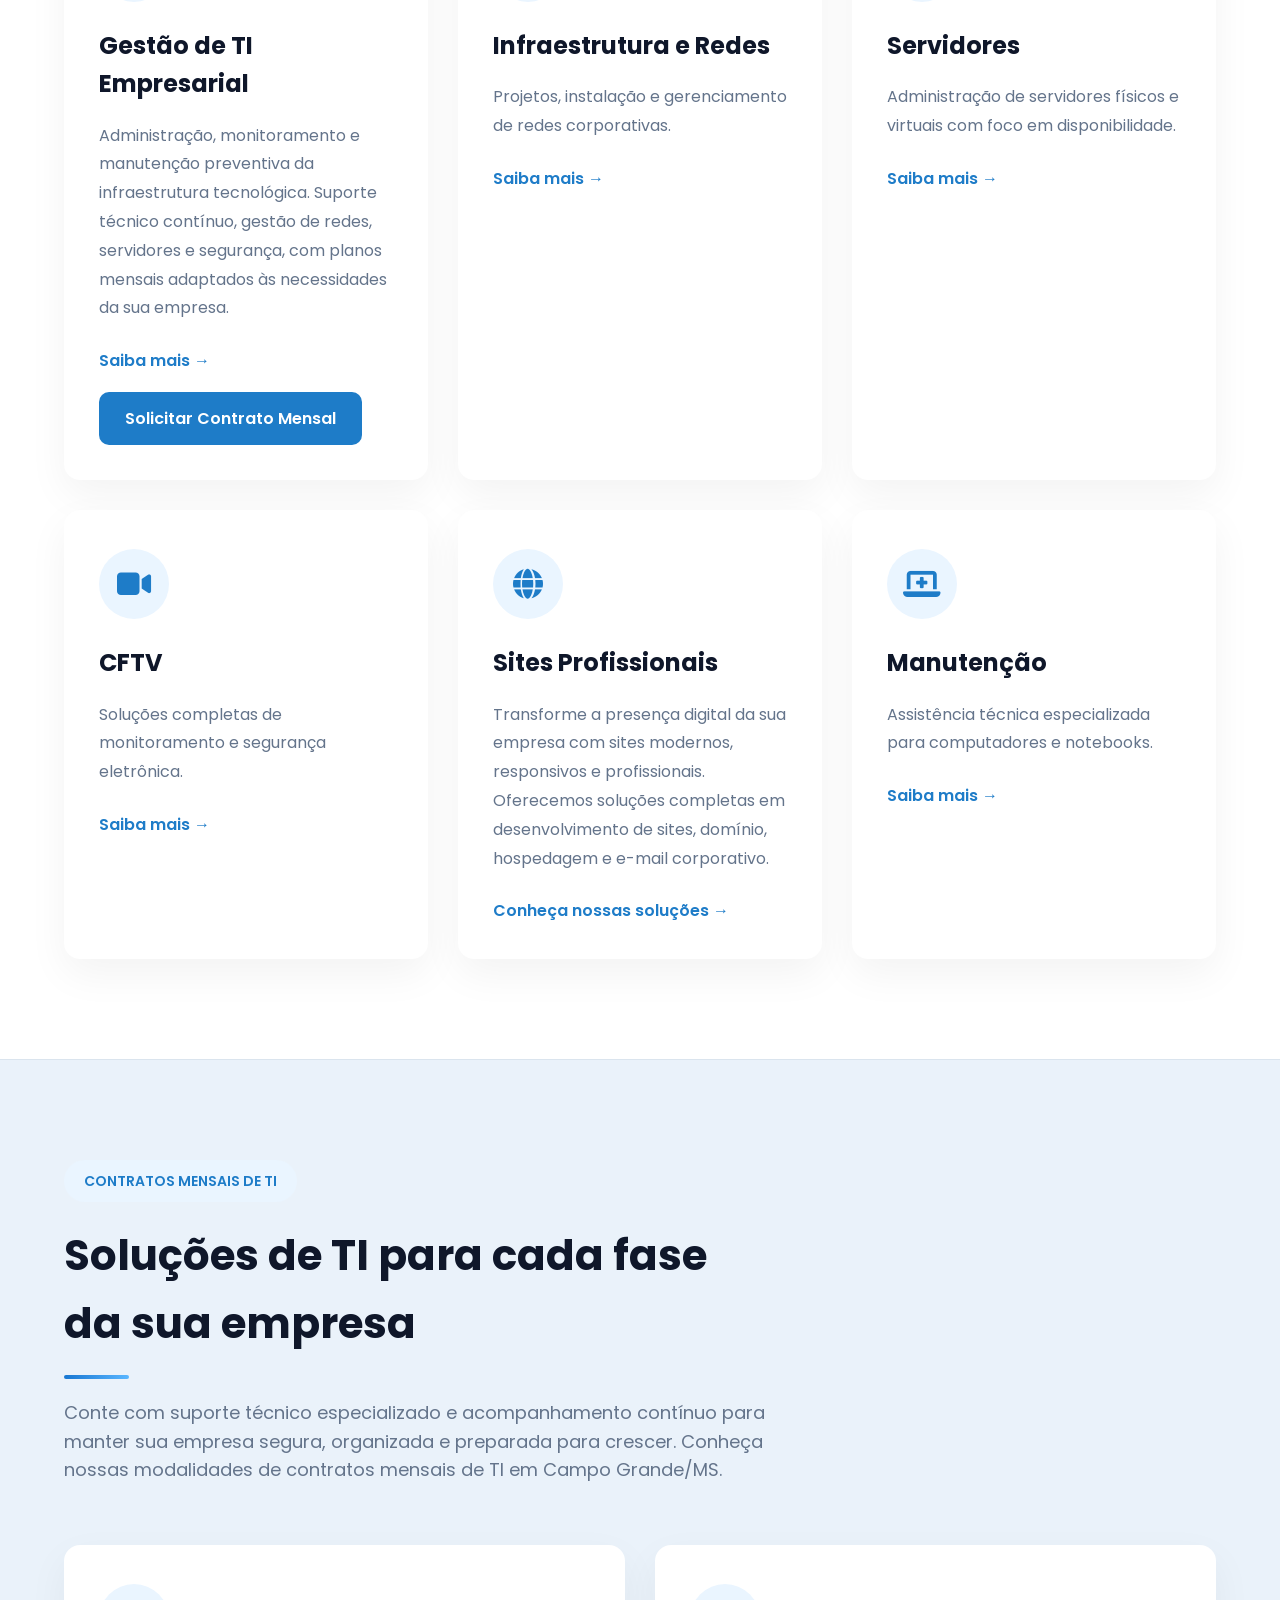
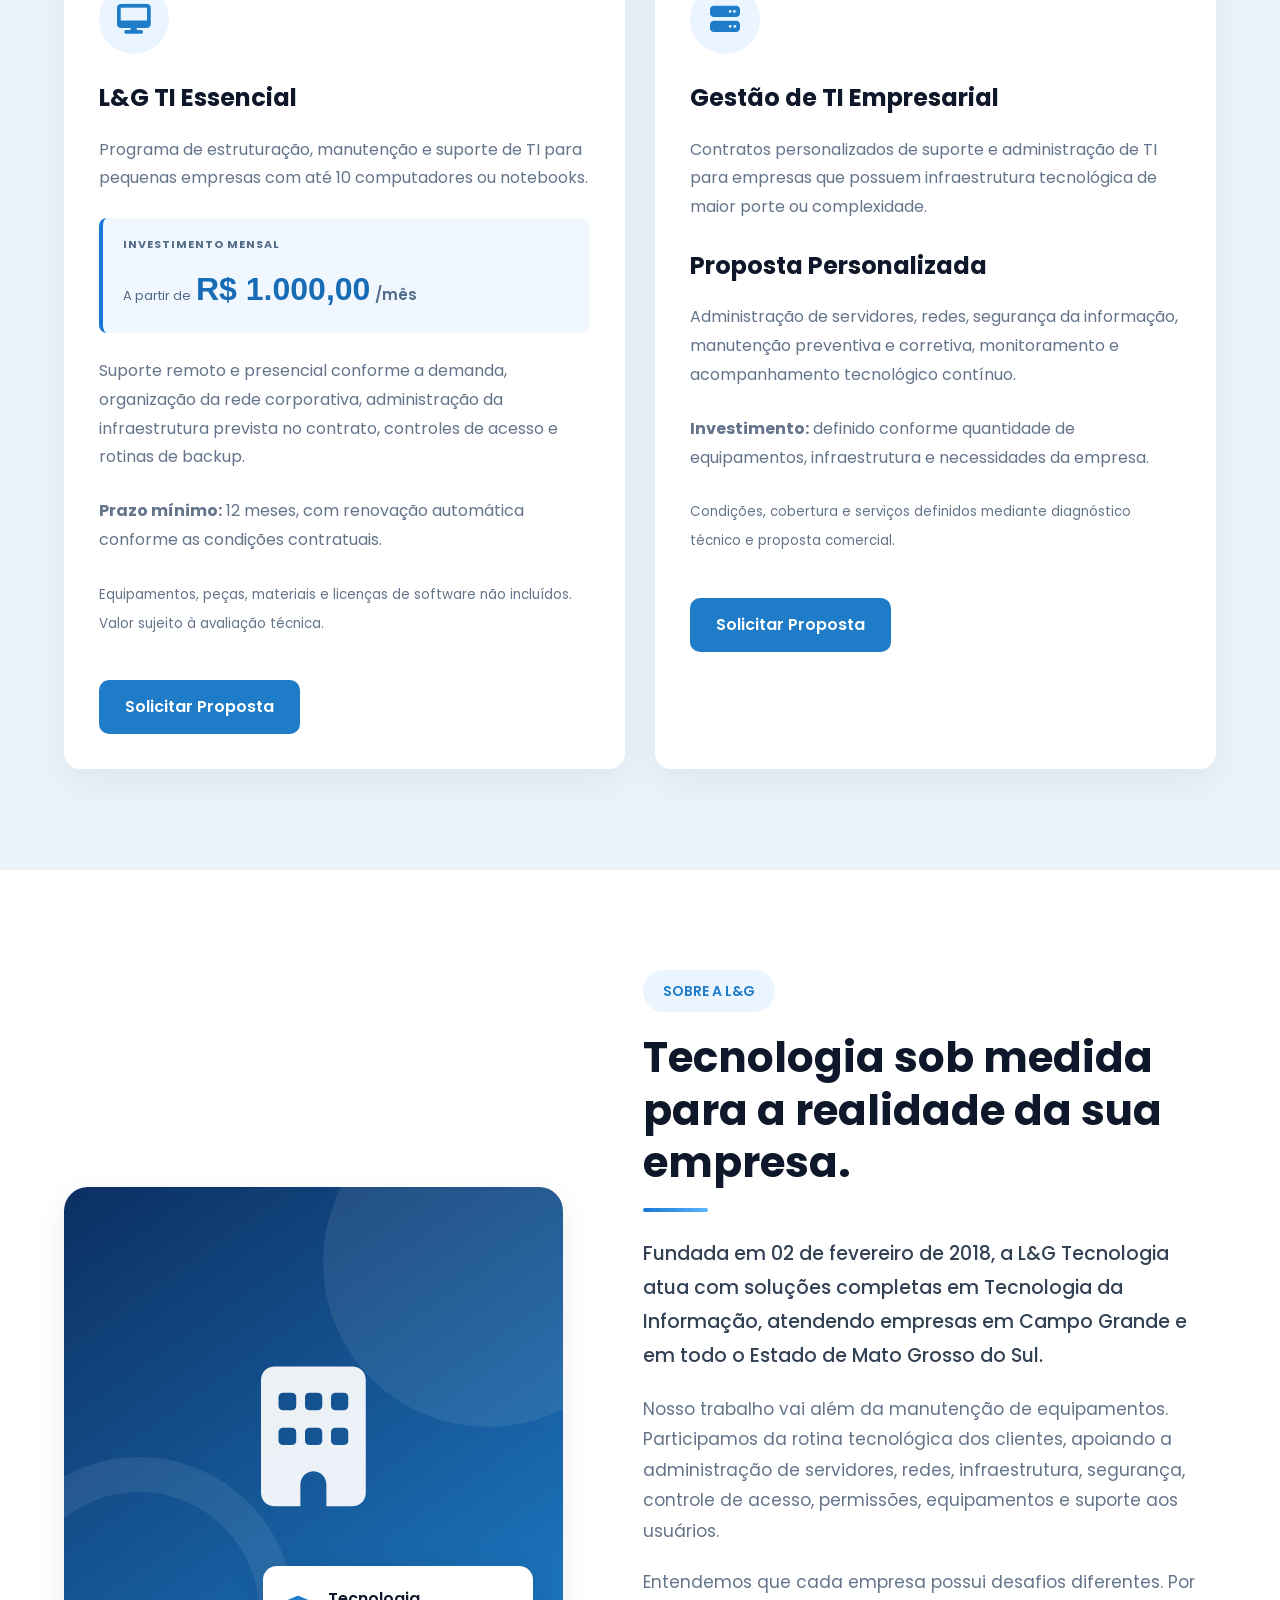
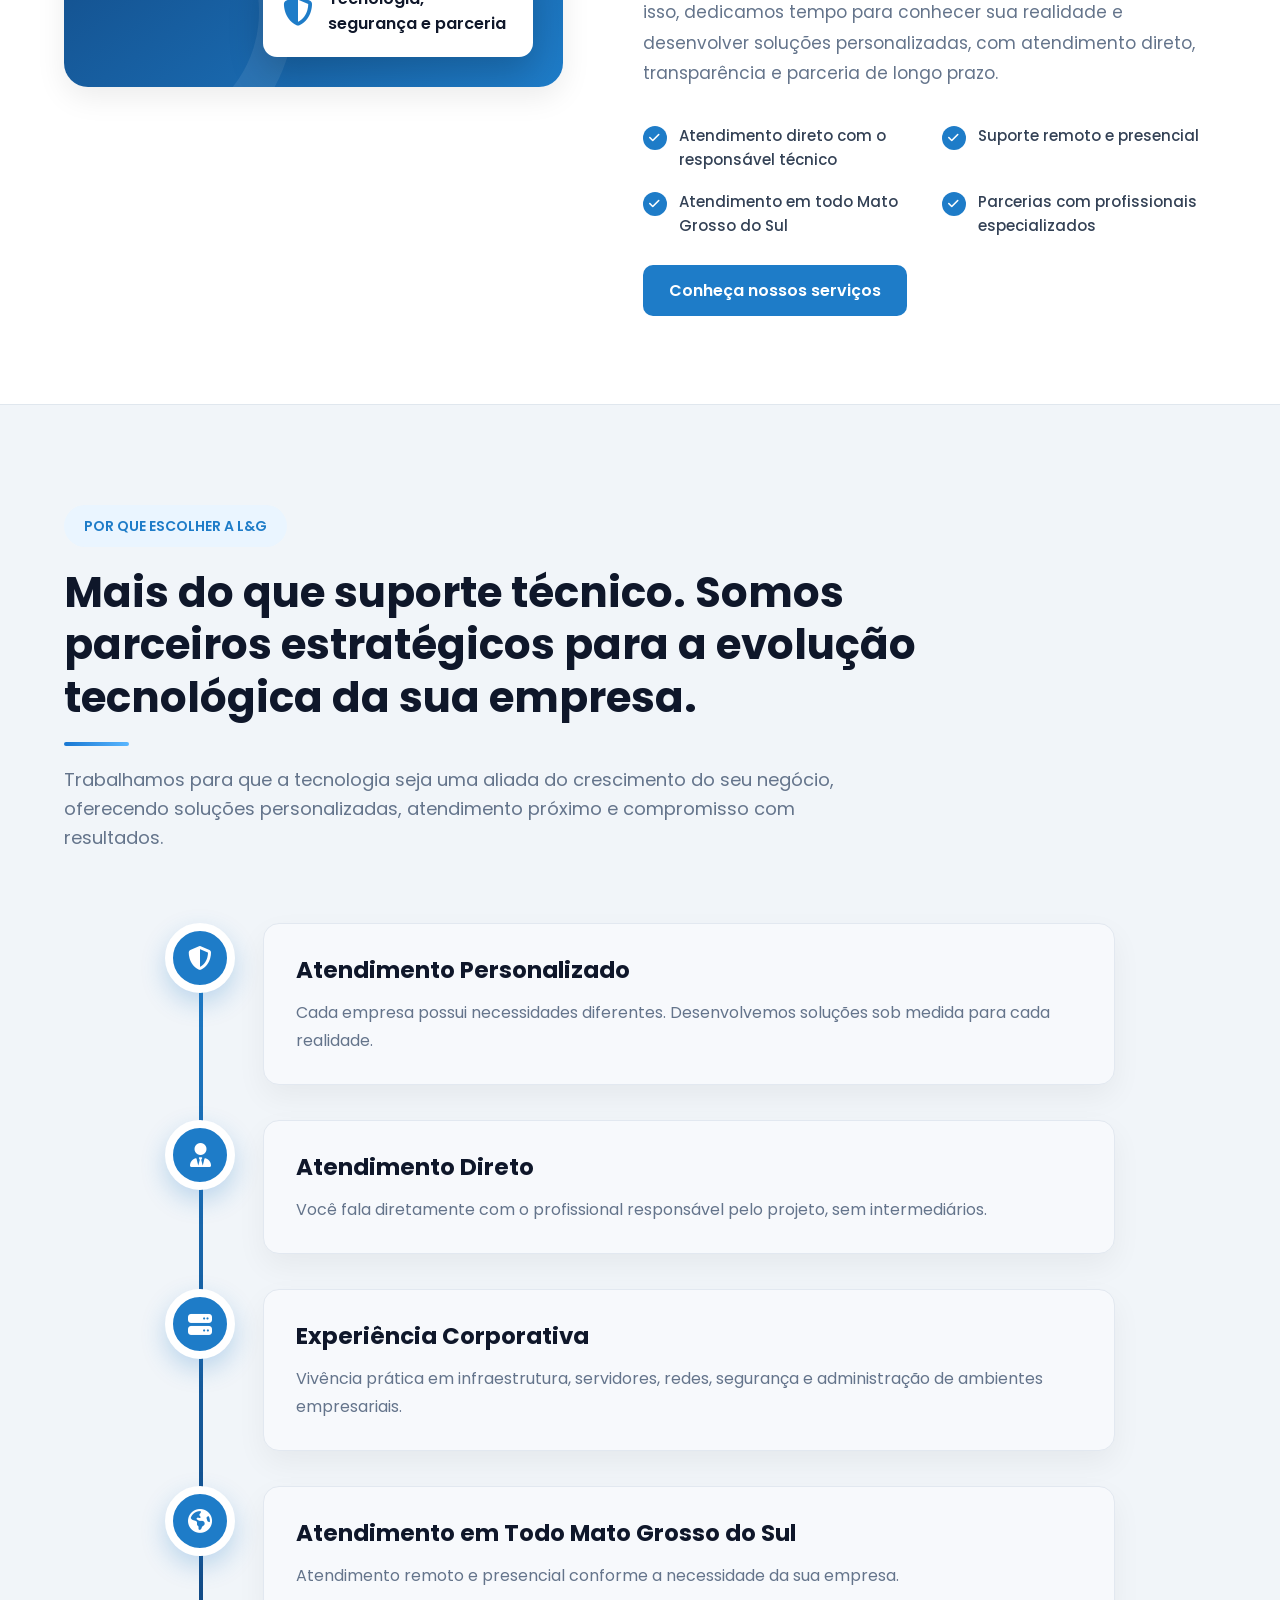
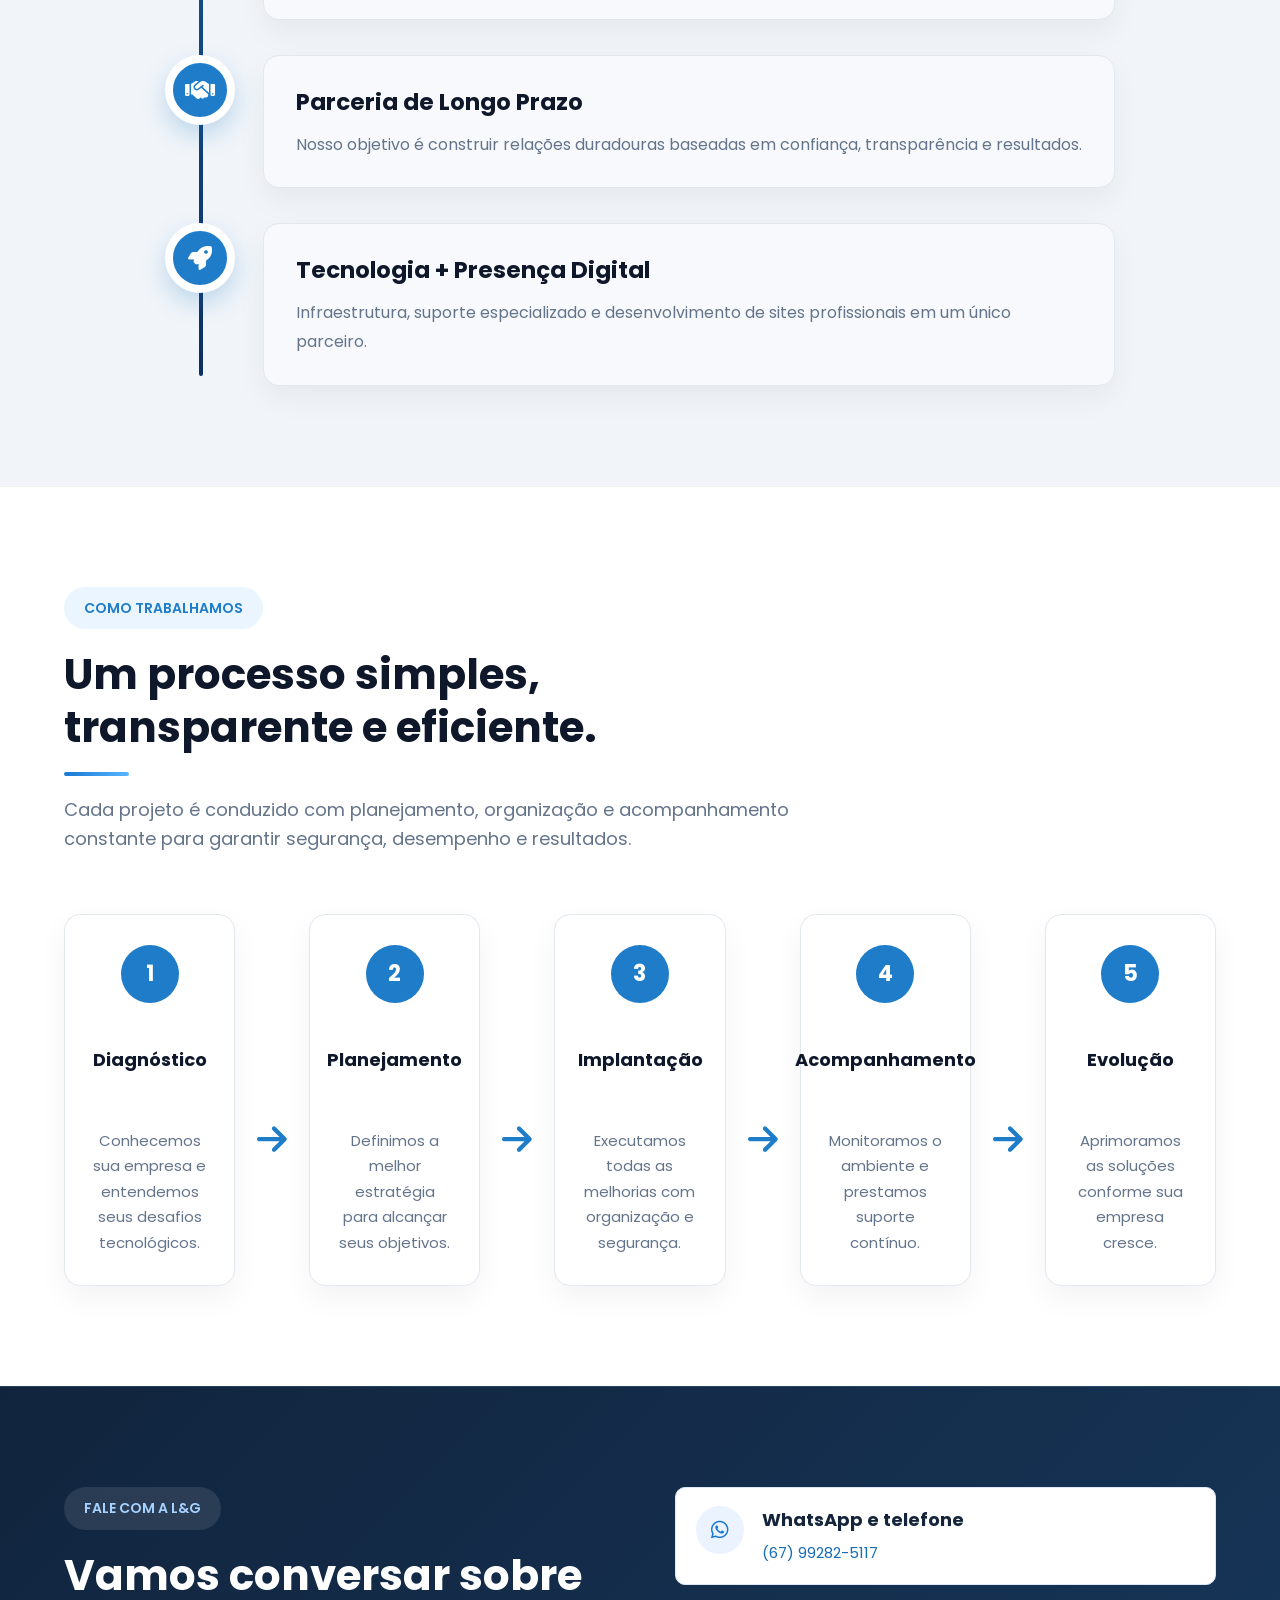
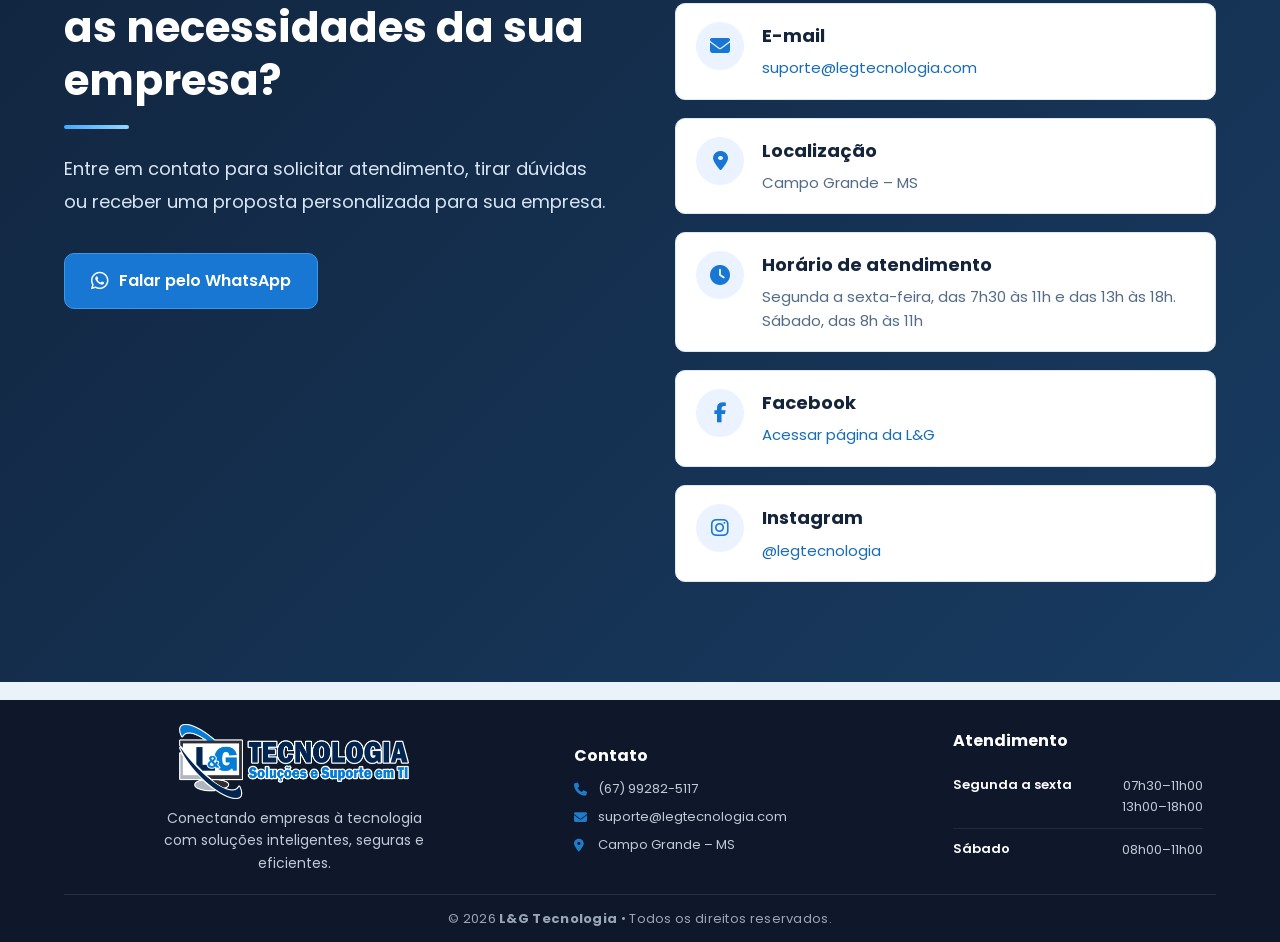
==== commit f38a2fad: "feat: adiciona pagina de sites profissionais e otimiza imagens" ====
--- a/docs/index.html
+++ b/docs/index.html
@@ -124,7 +124,7 @@
                     <li><a href="#inicio">Início</a></li>
                     <li><a href="#servicos">Serviços</a></li>
                     <li><a href="#contratos-ti">Contratos Mensais de TI</a></li>
-                    <li><a href="#sites">Sites</a></li>
+                    <li><a href="sites-profissionais.html">Sites</a></li>
                     <li><a href="#sobre">Sobre</a></li>
                     <li><a href="#contato">Contato</a></li>
                 </ul>
@@ -331,12 +331,14 @@
                     <h3>Sites Profissionais</h3>
 
                     <p>
-                        Desenvolvimento de sites modernos, rápidos e
-                        preparados para gerar resultados.
-                    </p>
-
-                    <a href="solicitar-atendimento.html?servico=sites" class="service-link">
-                        Saiba mais →
+                        Transforme a presença digital da sua empresa com
+                        sites modernos, responsivos e profissionais.
+                        Oferecemos soluções completas em desenvolvimento
+                        de sites, domínio, hospedagem e e-mail corporativo.
+                    </p>
+
+                    <a href="sites-profissionais.html" class="service-link">
+                        Conheça nossas soluções →
                     </a>
 
                 </div>
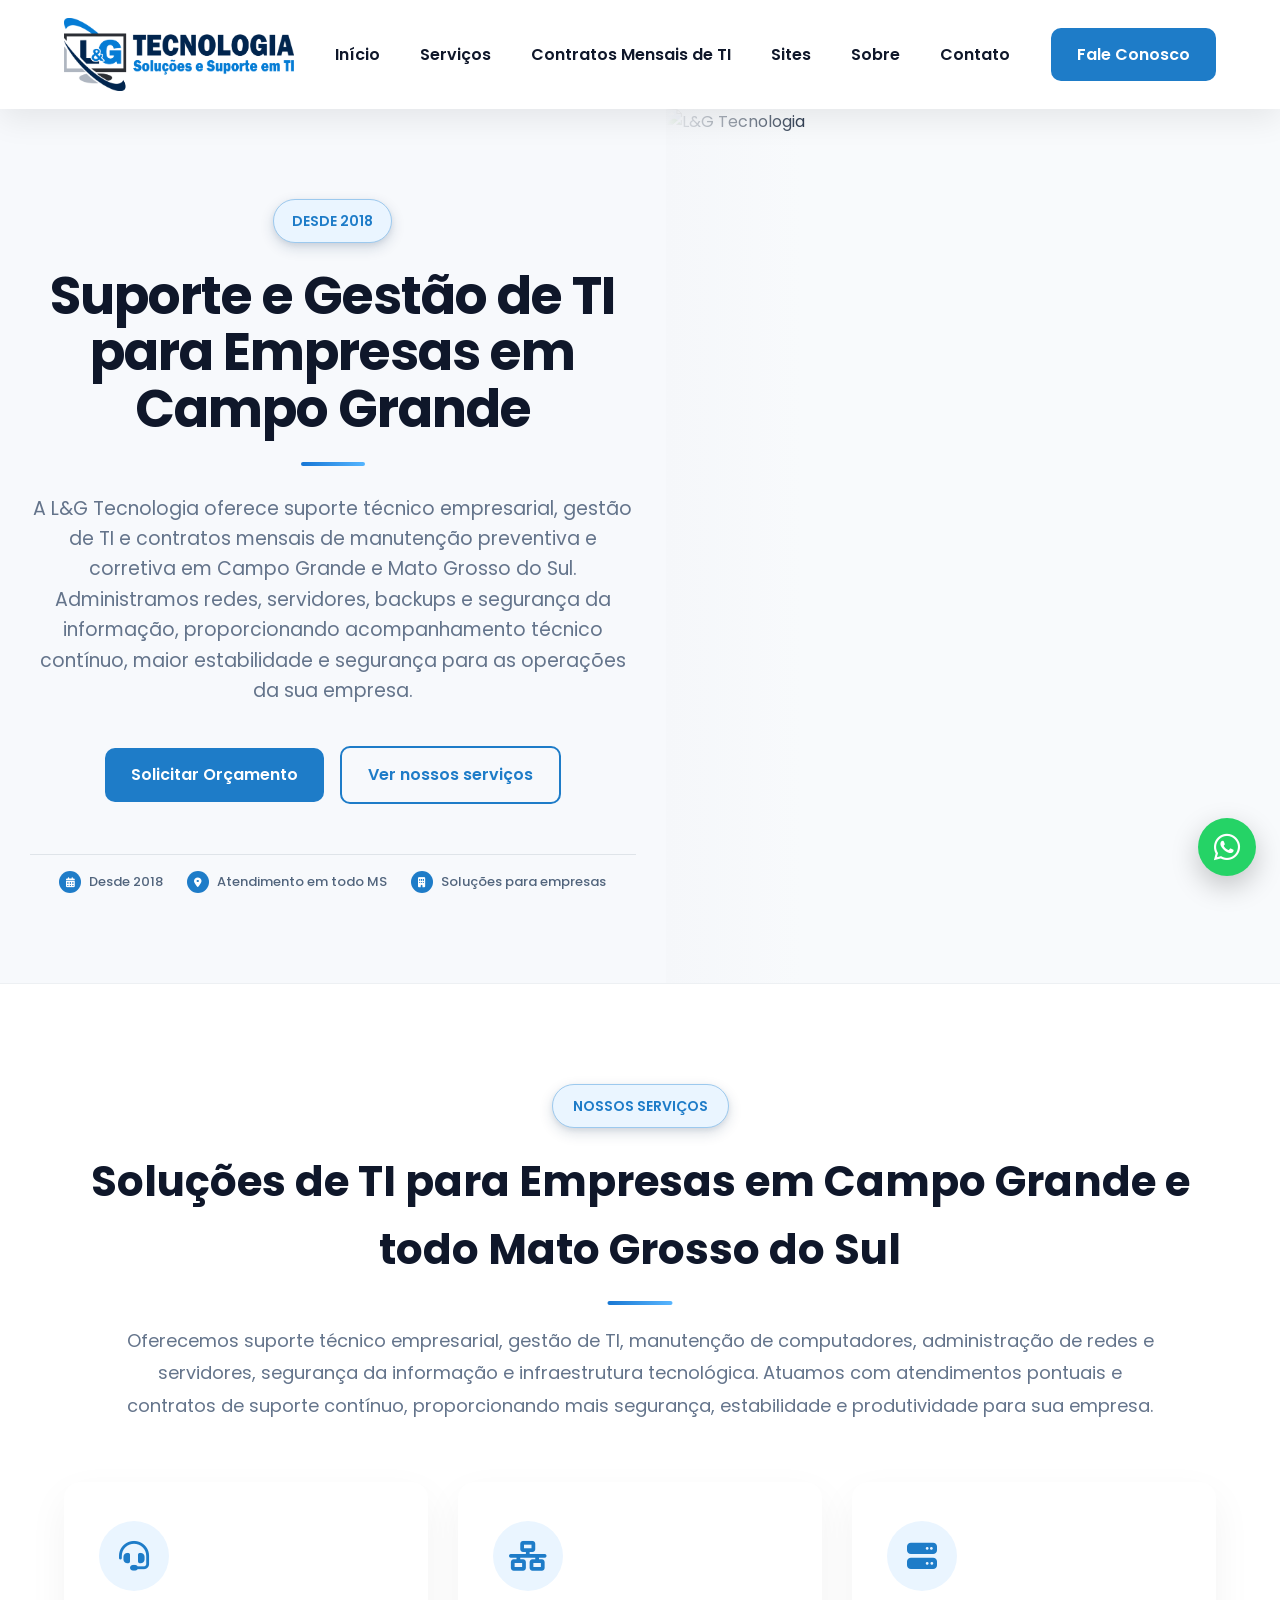
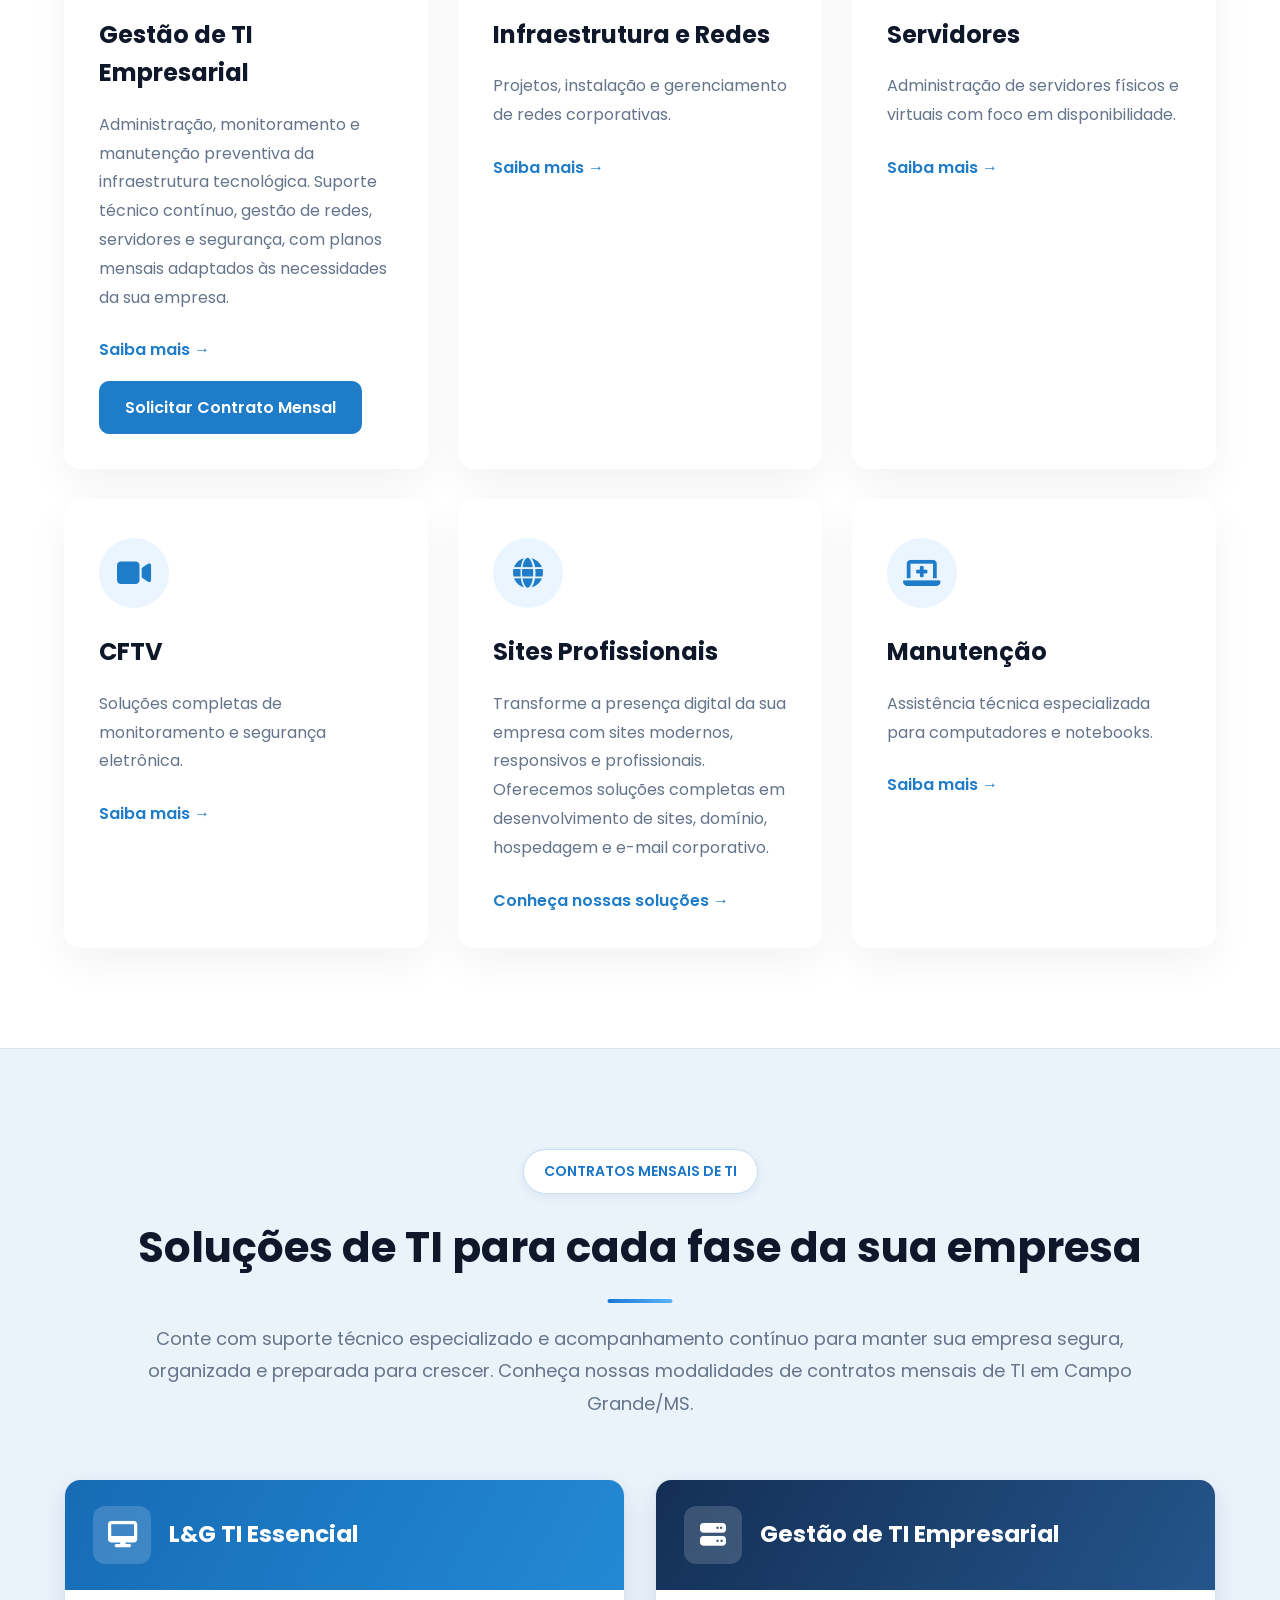
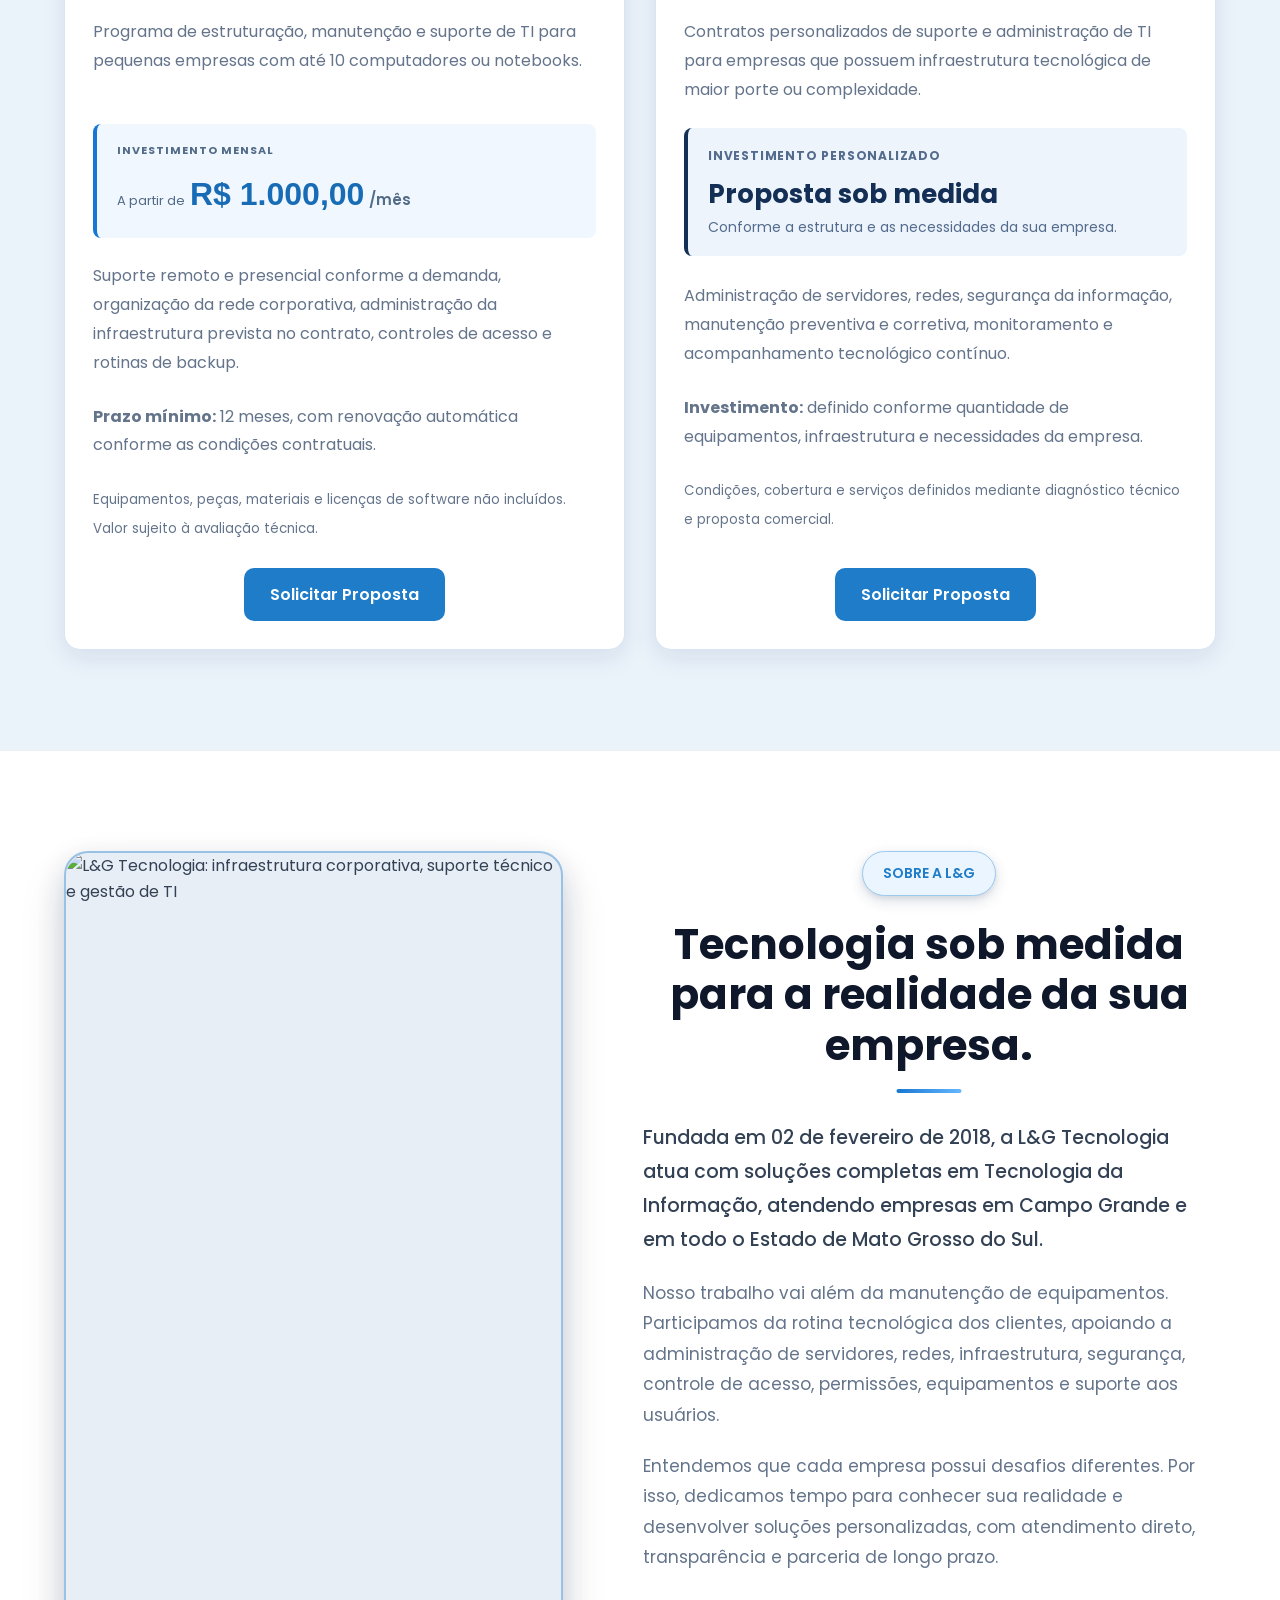
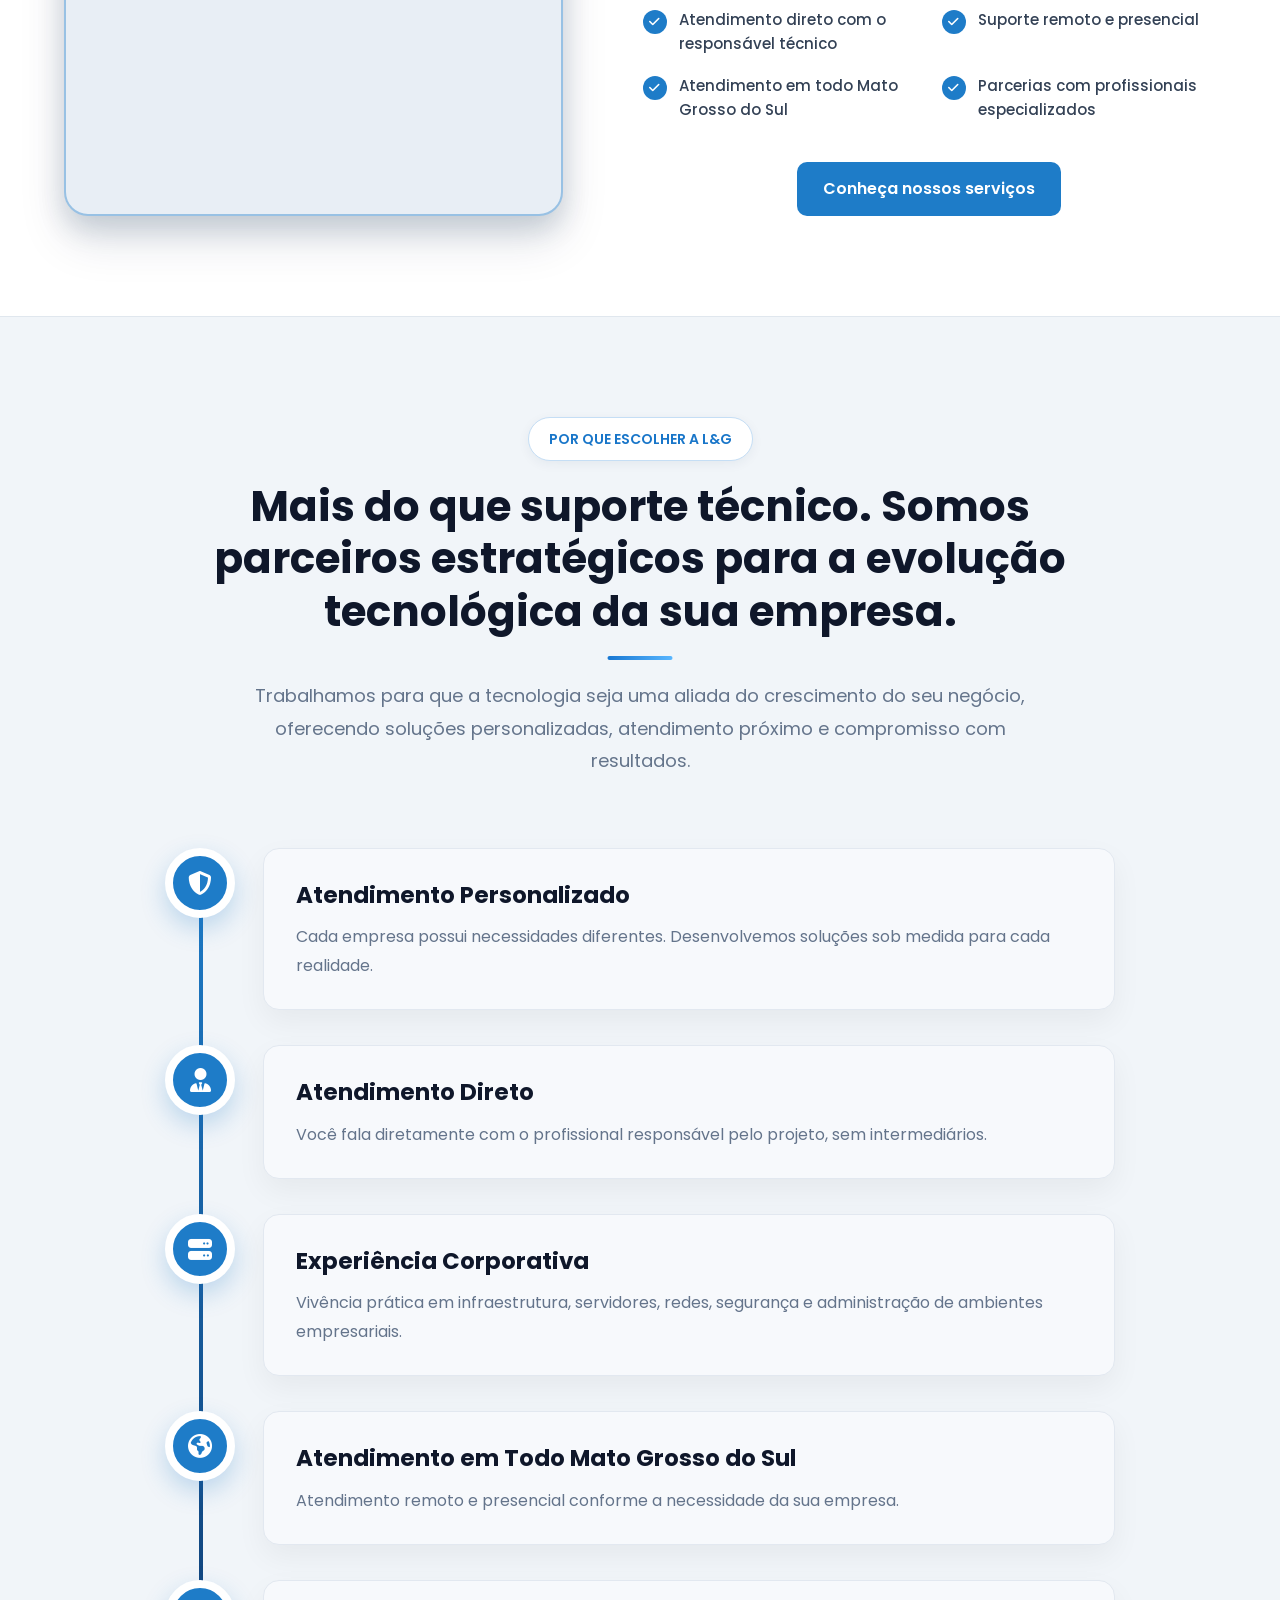
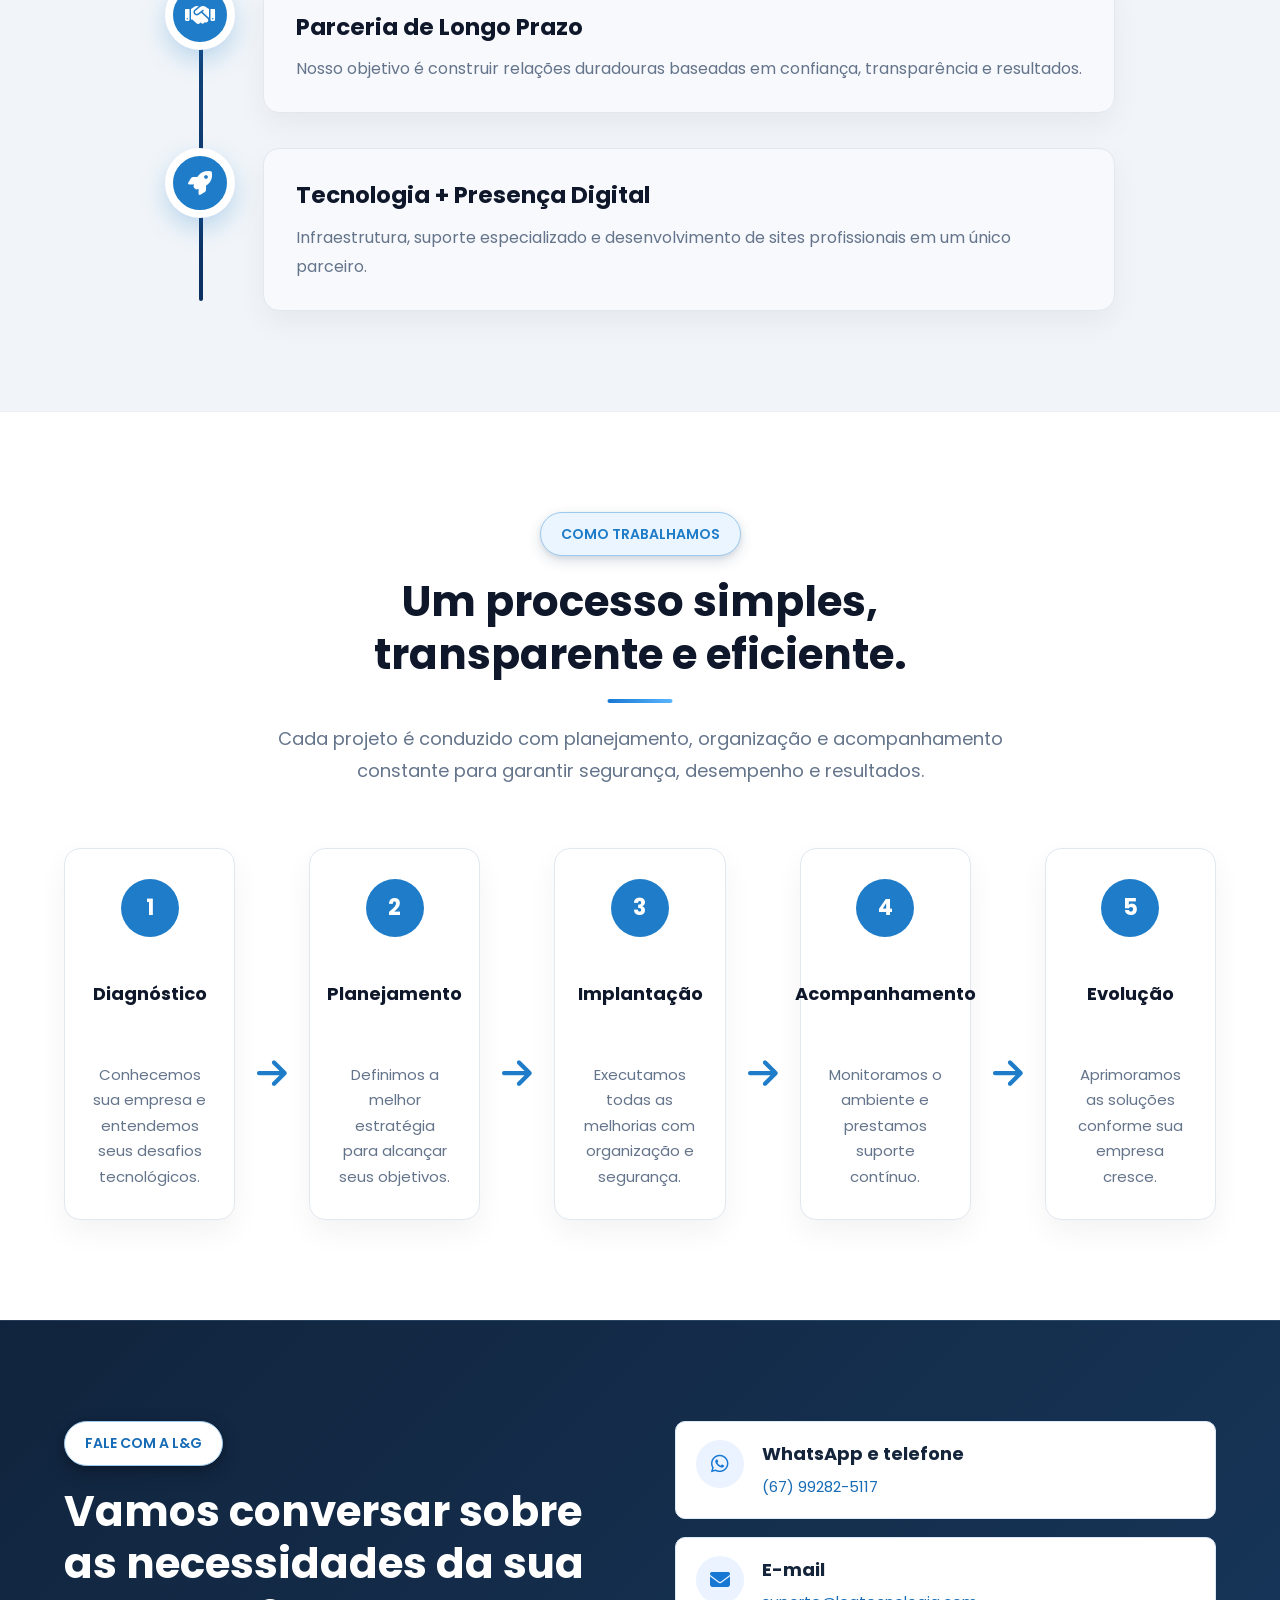
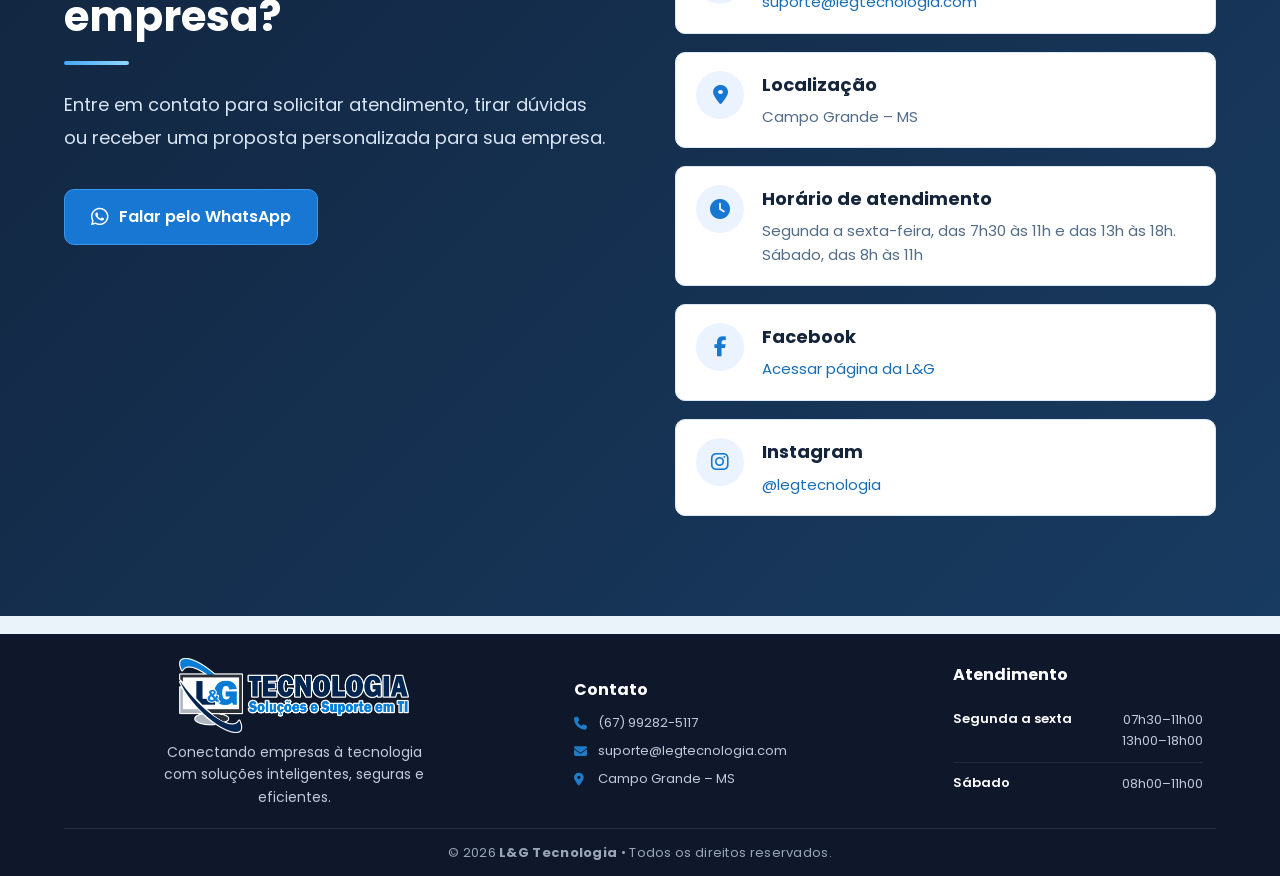
==== commit ea5eef4d: "Atualiza HERO responsivo e formulario de atendimento" ====
--- a/docs/index.html
+++ b/docs/index.html
@@ -159,6 +159,8 @@
                     Suporte e Gestão de TI para Empresas em Campo Grande
                 </h1>
 
+                <div class="hero-title-line" aria-hidden="true"></div>
+
                 <p>
                     A L&G Tecnologia oferece suporte técnico empresarial, gestão de TI e contratos mensais de manutenção
                     preventiva e corretiva em Campo Grande e Mato Grosso do Sul. Administramos redes, servidores,
@@ -179,21 +181,20 @@
 
                 </div>
 
-
                 <div class="hero-highlights">
 
                     <span>
-                        <i class="fa-solid fa-check"></i>
+                        <i class="fa-solid fa-calendar-days"></i>
                         Desde 2018
                     </span>
 
                     <span>
-                        <i class="fa-solid fa-check"></i>
+                        <i class="fa-solid fa-location-dot"></i>
                         Atendimento em todo MS
                     </span>
 
                     <span>
-                        <i class="fa-solid fa-check"></i>
+                        <i class="fa-solid fa-building"></i>
                         Soluções para empresas
                     </span>
 
@@ -202,9 +203,11 @@
             </div>
 
             <div class="hero-image">
-
-                <img src="images/hero/hero-lg.webp" alt="L&G Tecnologia">
-
+                <picture>
+                    <source media="(min-width: 1201px)" srcset="images/hero/hero-lg-desktop.webp">
+
+                    <img src="images/hero/hero-lg.webp" alt="L&G Tecnologia">
+                </picture>
             </div>
 
         </div>
@@ -220,22 +223,29 @@
 
         <div class="container">
 
-            <span class="section-badge">
-                NOSSOS SERVIÇOS
-            </span>
-
-            <h2>
-                Soluções de TI para Empresas em Campo Grande/MS
-            </h2>
-
-            <p class="section-description">
-                Oferecemos suporte técnico empresarial, gestão de TI,
-                manutenção de computadores, administração de redes e servidores,
-                segurança da informação e infraestrutura tecnológica.
-                Atuamos com atendimentos pontuais e contratos de suporte contínuo,
-                proporcionando mais segurança, estabilidade e produtividade
-                para sua empresa.
-            </p>
+            <!-- APRESENTAÇÃO DA SEÇÃO DE SERVIÇOS -->
+            <div class="services-section-header">
+
+                <span class="section-badge">
+                    NOSSOS SERVIÇOS
+                </span>
+
+                <h2>
+                    Soluções de TI para Empresas em
+                    <span class="services-location">Campo Grande</span>
+                    e todo Mato Grosso do Sul
+                </h2>
+
+                <p class="section-description">
+                    Oferecemos suporte técnico empresarial, gestão de TI,
+                    manutenção de computadores, administração de redes e servidores,
+                    segurança da informação e infraestrutura tecnológica.
+                    Atuamos com atendimentos pontuais e contratos de suporte contínuo,
+                    proporcionando mais segurança, estabilidade e produtividade
+                    para sua empresa.
+                </p>
+
+            </div>
 
             <div class="services-grid">
 
@@ -377,32 +387,39 @@
 
         <div class="container">
 
-            <span class="section-badge">
-                CONTRATOS MENSAIS DE TI
-            </span>
-
-            <h2>
-                Soluções de TI para cada fase da sua empresa
-            </h2>
-
-            <p class="section-description">
-                Conte com suporte técnico especializado e acompanhamento
-                contínuo para manter sua empresa segura, organizada e
-                preparada para crescer. Conheça nossas modalidades de
-                contratos mensais de TI em Campo Grande/MS.
-            </p>
+
+            <!-- APRESENTAÇÃO DA SEÇÃO DE CONTRATOS MENSAIS -->
+            <div class="services-section-header">
+
+                <span class="section-badge">
+                    CONTRATOS MENSAIS DE TI
+                </span>
+
+                <h2>
+                    Soluções de TI para cada fase da sua empresa
+                </h2>
+
+                <p class="section-description">
+                    Conte com suporte técnico especializado e acompanhamento
+                    contínuo para manter sua empresa segura, organizada e
+                    preparada para crescer. Conheça nossas modalidades de
+                    contratos mensais de TI em Campo Grande/MS.
+                </p>
+
+            </div>
 
             <div class="services-grid contracts-grid">
 
                 <!-- L&G TI ESSENCIAL -->
 
-                <div class="service-card">
-
-                    <div class="service-icon">
-                        <i class="fas fa-desktop"></i>
-                    </div>
-
-                    <h3>L&G TI Essencial</h3>
+                <div class="service-card contract-card-essential">
+
+                    <div class="contract-card-header">
+                        <div class="service-icon">
+                            <i class="fas fa-desktop"></i>
+                        </div>
+                        <h3 class="contract-card-title">L&G TI Essencial</h3>
+                    </div>
 
                     <p>
                         Programa de estruturação, manutenção e suporte
@@ -441,8 +458,7 @@
                         </small>
                     </p>
 
-                    <a href="solicitar-atendimento.html?servico=contrato_mensal_ti&plano=essencial" class="btn"
-                        style="display: inline-block; margin-top: 18px;">
+                    <a href="solicitar-atendimento.html?servico=contrato_mensal_ti&plano=essencial" class="btn">
                         Solicitar Proposta
                     </a>
 
@@ -450,14 +466,17 @@
                 </div>
 
                 <!-- GESTÃO DE TI EMPRESARIAL -->
-
-                <div class="service-card">
-
-                    <div class="service-icon">
-                        <i class="fas fa-server"></i>
-                    </div>
-
-                    <h3>Gestão de TI Empresarial</h3>
+                <div class="service-card contract-card-business">
+
+                    <div class="contract-card-header">
+                        <div class="service-icon">
+                            <i class="fas fa-server"></i>
+                        </div>
+
+                        <h3 class="contract-card-title">
+                            Gestão de TI Empresarial
+                        </h3>
+                    </div>
 
                     <p>
                         Contratos personalizados de suporte e
@@ -466,7 +485,24 @@
                         de maior porte ou complexidade.
                     </p>
 
-                    <h3>Proposta Personalizada</h3>
+
+                    <!-- DESTAQUE COMERCIAL - GESTÃO DE TI EMPRESARIAL -->
+                    <div class="contract-custom-proposal">
+
+                        <span class="contract-custom-label">
+                            INVESTIMENTO PERSONALIZADO
+                        </span>
+
+                        <div class="contract-custom-title">
+                            Proposta sob medida
+                        </div>
+
+                        <span class="contract-custom-description">
+                            Conforme a estrutura e as necessidades da sua empresa.
+                        </span>
+
+                    </div>
+
 
                     <p>
                         Administração de servidores, redes,
@@ -489,8 +525,7 @@
                         </small>
                     </p>
 
-                    <a href="solicitar-atendimento.html?servico=contrato_mensal_ti&plano=empresarial" class="btn"
-                        style="display: inline-block; margin-top: 18px;">
+                    <a href="solicitar-atendimento.html?servico=contrato_mensal_ti&plano=empresarial" class="btn">
                         Solicitar Proposta
                     </a>
 
@@ -514,31 +549,23 @@
 
             <div class="about-image">
 
-                <div class="about-image-card">
-
-                    <i class="fa-solid fa-shield-halved"></i>
-
-                    <span>
-                        Tecnologia, segurança e parceria
+                <img src="images/sobre/lg-sobre-corporativo.webp"
+                    alt="L&G Tecnologia: infraestrutura corporativa, suporte técnico e gestão de TI"
+                    class="about-corporate-image" loading="lazy" width="1144" height="1375">
+
+            </div>
+
+            <div class="about-content">
+
+                <div class="about-section-header">
+                    <span class="section-badge">
+                        SOBRE A L&G
                     </span>
 
-                </div>
-
-                <div class="about-symbol">
-                    <i class="fa-solid fa-building"></i>
-                </div>
-
-            </div>
-
-            <div class="about-content">
-
-                <span class="section-badge">
-                    SOBRE A L&G
-                </span>
-
-                <h2>
-                    Tecnologia sob medida para a realidade da sua empresa.
-                </h2>
+                    <h2>
+                        Tecnologia sob medida para a realidade da sua empresa.
+                    </h2>
+                </div>
 
                 <p class="about-intro">
                     Fundada em 02 de fevereiro de 2018, a L&G Tecnologia
@@ -624,25 +651,27 @@
 
         <div class="container">
 
-            <span class="section-badge">
-
-                POR QUE ESCOLHER A L&G
-
-            </span>
-
-            <h2>
-
-                Mais do que suporte técnico.
-                Somos parceiros estratégicos para a evolução tecnológica da sua empresa.
-
-            </h2>
-
-            <p class="section-description">
-
-                Trabalhamos para que a tecnologia seja uma aliada do crescimento do seu negócio, oferecendo soluções
-                personalizadas, atendimento próximo e compromisso com resultados.
-
-            </p>
+
+            <!-- APRESENTAÇÃO DA SEÇÃO DE DIFERENCIAIS -->
+            <div class="services-section-header">
+
+                <span class="section-badge">
+                    POR QUE ESCOLHER A L&G
+                </span>
+
+                <h2>
+                    Mais do que suporte técnico. Somos parceiros estratégicos
+                    para a evolução tecnológica da sua empresa.
+                </h2>
+
+                <p class="section-description">
+                    Trabalhamos para que a tecnologia seja uma aliada do crescimento
+                    do seu negócio, oferecendo soluções personalizadas,
+                    atendimento próximo e compromisso com resultados.
+                </p>
+
+            </div>
+
 
             <div class="timeline">
 
@@ -796,21 +825,24 @@
 
         <div class="container">
 
-            <span class="section-badge">
-                COMO TRABALHAMOS
-            </span>
-
-            <h2>
-                Um processo simples, transparente e eficiente.
-            </h2>
-
-            <p class="section-description">
-
-                Cada projeto é conduzido com planejamento,
-                organização e acompanhamento constante para
-                garantir segurança, desempenho e resultados.
-
-            </p>
+            <!-- APRESENTAÇÃO DA SEÇÃO COMO TRABALHAMOS -->
+            <div class="services-section-header">
+
+                <span class="section-badge">
+                    COMO TRABALHAMOS
+                </span>
+
+                <h2>
+                    Um processo simples, transparente e eficiente.
+                </h2>
+
+                <p class="section-description">
+                    Cada projeto é conduzido com planejamento,
+                    organização e acompanhamento constante para
+                    garantir segurança, desempenho e resultados.
+                </p>
+
+            </div>
 
             <div class="process-container">
 
--- a/docs/css/style.css
+++ b/docs/css/style.css
@@ -175,16 +175,18 @@
 
 }
 
+/* ==========================================
+   HERO — LARGURA EXCLUSIVA
+========================================== */
+
 .hero-container {
-
     display: grid;
-
-    grid-template-columns: 1fr 1fr;
-
-    gap: 70px;
-
+    grid-template-columns: minmax(0, 1fr) minmax(0, 1.15fr);
+    gap: 24px;
     align-items: center;
-
+    width: 96%;
+    max-width: 1440px;
+    margin: 0 auto;
 }
 
 .hero-content {
@@ -245,27 +247,131 @@
 
 }
 
+
+/* ==========================================
+   HERO — IMAGEM CORPORATIVA
+========================================== */
+
 .hero-image {
-
     display: flex;
-
     justify-content: center;
-
+    align-items: center;
+    width: 100%;
+    min-width: 0;
 }
 
 .hero-image img {
-
-    width: 90%;
-
-    max-width: 620px;
-
-    animation: float 5s ease-in-out infinite;
-
-}
-
-/* ==========================================================
+    display: block;
+    width: 100%;
+    max-width: 100%;
+    height: auto;
+    object-fit: contain;
+    animation: none;
+}
+
+/* ==========================================
+   HERO — INDICADORES INSTITUCIONAIS
+========================================== */
+
+.hero-highlights {
+    display: flex;
+    justify-content: center;
+    align-items: center;
+    flex-wrap: wrap;
+    gap: 18px 24px;
+    margin-top: 32px;
+}
+
+.hero-highlights span {
+    display: inline-flex;
+    align-items: center;
+    gap: 9px;
+    font-size: 13px;
+    font-weight: 500;
+    color: #14213d;
+    white-space: nowrap;
+}
+
+.hero-highlights i {
+    color: #087bd3;
+    font-size: 19px;
+    flex-shrink: 0;
+}
+
+/* ==========================================
+    Ajuste para dispositivos móveis 
+========================================== */
+@media (max-width: 768px) {
+
+    /* HERO — espaçamento superior no mobile */
+    #inicio.hero {
+        padding-top: 45px;
+        padding-bottom: 25px;
+    }
+
+    /* HERO — distância entre o selo e o título */
+    #inicio .hero-badge {
+        margin-bottom: 12px;
+    }
+
+    #inicio .hero-content h1 {
+        margin-top: 0;
+    }
+
+    /* HERO — espaçamento entre descrição e botões */
+    #inicio .hero-content>p {
+        margin-bottom: 16px;
+    }
+
+    .hero-highlights {
+        display: flex;
+        flex-direction: column;
+        align-items: center;
+        justify-content: center;
+        flex-wrap: nowrap;
+        gap: 14px;
+        width: 100%;
+        margin-top: 24px;
+    }
+
+    .hero-highlights span {
+        display: flex;
+        align-items: center;
+        justify-content: center;
+        gap: 9px;
+        width: 100%;
+        font-size: 12px;
+        text-align: center;
+    }
+
+    .hero-highlights i {
+        font-size: 17px;
+    }
+
+    /* ==========================================
+  HERO — organização em uma coluna no mobile
+========================================== */
+    .hero-container {
+        grid-template-columns: minmax(0, 1fr);
+        gap: 32px;
+    }
+
+    .hero-content,
+    .hero-image {
+        min-width: 0;
+    }
+
+    .hero-image img {
+        width: 100%;
+        height: auto;
+        object-fit: contain;
+    }
+
+}
+
+/* ==========================================
    INDICADORES
-========================================================== */
+========================================== */
 
 .hero-numbers {
 
@@ -369,29 +475,34 @@
 
 }
 
-.services h2 {
-
+
+/* ==========================================
+   APRESENTAÇÃO DA SEÇÃO DE SERVIÇOS
+========================================== */
+
+.services-section-header {
+    width: 100%;
+    max-width: 1100px;
+    margin: 0 auto 60px;
+    text-align: center;
+}
+
+.services-section-header h2 {
     font-size: 42px;
-
     color: var(--secondary);
-
-    margin-bottom: 20px;
-
-    max-width: 700px;
-
-}
-
-.section-description {
-
-    max-width: 750px;
-
+    max-width: 100%;
+    margin: 0 auto 20px;
+}
+
+
+.services-section-header .section-description {
+    max-width: 1050px;
+    margin: 0 auto;
     font-size: 18px;
-
     color: var(--gray-500);
-
-    margin-bottom: 60px;
-
-}
+    line-height: 1.8;
+}
+
 
 .services-grid {
 
@@ -513,40 +624,41 @@
     gap: 80px;
 }
 
+/* SOBRE A L&G — IMAGEM CORPORATIVA */
 .about-image {
-    min-height: 500px;
+    width: 100%;
+    height: 100%;
+    min-height: 680px;
     position: relative;
-    display: flex;
-    align-items: center;
-    justify-content: center;
     overflow: hidden;
-    background: linear-gradient(145deg,
-            var(--primary-dark),
-            var(--primary));
+
+    /* Contorno azul */
+    border: 2px solid rgba(31, 126, 203, 0.40);
+
+    /* Cantos arredondados */
     border-radius: 24px;
-    box-shadow: var(--shadow);
-}
-
-.about-image::before {
-    content: "";
-    width: 330px;
-    height: 330px;
-    position: absolute;
-    top: -90px;
-    right: -90px;
-    background: rgba(255, 255, 255, .08);
-    border-radius: 50%;
-}
-
-.about-image::after {
-    content: "";
-    width: 240px;
-    height: 240px;
-    position: absolute;
-    bottom: -80px;
-    left: -80px;
-    border: 35px solid rgba(255, 255, 255, .08);
-    border-radius: 50%;
+
+    /* Fundo */
+    background: #e8eef5;
+
+    /* Sombra profissional */
+    box-shadow:
+        0 12px 28px rgba(8, 35, 70, 0.16),
+        0 24px 48px rgba(8, 35, 70, 0.12);
+}
+
+.about-corporate-image {
+    display: block;
+    width: 100%;
+    height: 100%;
+    min-height: 680px;
+
+    /* Preencher a área da coluna */
+    object-fit: cover;
+    object-position: center;
+
+    /* Acompanhar os cantos do contêiner */
+    border-radius: inherit;
 }
 
 .about-symbol {
@@ -1068,4 +1180,753 @@
 .menu-toggle:focus-visible {
     outline: 3px solid #1877d2;
     outline-offset: 3px;
+}
+
+
+/* Centraliza somente a linha decorativa de Nossos Serviços */
+#servicos .services-section-header h2::after {
+    left: 50%;
+    transform: translateX(-50%);
+}
+
+
+/* ==========================================
+   CABEÇALHO - CONTRATOS MENSAIS DE TI
+========================================== */
+
+/* Centraliza a linha decorativa */
+#contratos-ti .services-section-header h2::after {
+    left: 50%;
+    transform: translateX(-50%);
+}
+
+/* Destaca a etiqueta sobre o fundo azul-claro */
+#contratos-ti .services-section-header .section-badge {
+    background-color: #ffffff;
+    color: #1976c9;
+    border: 1px solid #c5def5;
+    box-shadow: 0 3px 12px rgba(20, 47, 85, 0.06);
+}
+
+
+/* ==========================================
+   CABEÇALHO - DIFERENCIAIS
+========================================== */
+
+#diferenciais .services-section-header h2::after {
+    left: 50%;
+    transform: translateX(-50%);
+}
+
+
+/* ==========================================
+   ETIQUETA - POR QUE ESCOLHER A L&G
+========================================== */
+
+#diferenciais .services-section-header .section-badge {
+    background-color: #ffffff;
+    color: #1976c9;
+    border: 1px solid #c5def5;
+    box-shadow: 0 3px 12px rgba(20, 47, 85, 0.06);
+}
+
+
+/* ==========================================
+   CABEÇALHO - COMO TRABALHAMOS
+========================================== */
+
+#processo .services-section-header h2::after {
+    left: 50%;
+    transform: translateX(-50%);
+}
+
+/* ==========================================
+   PADRONIZAÇÃO DAS ETIQUETAS - L&G
+========================================== */
+
+/* Etiquetas das seções com fundo claro */
+#inicio .section-badge,
+#servicos .section-badge,
+#contratos-ti .section-badge,
+#sobre .section-badge,
+#diferenciais .section-badge,
+#processo .section-badge {
+    border: 1.5px solid #9cc9ee;
+    box-shadow:
+        0 5px 14px rgba(20, 47, 85, 0.16),
+        0 2px 5px rgba(20, 47, 85, 0.08);
+}
+
+/* Etiquetas em seções com fundo azul-claro */
+#contratos-ti .section-badge,
+#diferenciais .section-badge {
+    background: #ffffff;
+    color: #1976c9;
+}
+
+/* Etiqueta da seção Fale com a L&G */
+#contato .section-badge {
+    background: #ffffff;
+    color: #176bb5;
+    border: 1.5px solid #9cc9ee;
+    box-shadow:
+        0 6px 18px rgba(0, 0, 0, 0.25),
+        0 2px 6px rgba(0, 0, 0, 0.12);
+}
+
+
+/* ==========================================
+   ETIQUETA DESDE 2018 - HERO
+========================================== */
+
+#inicio .hero-badge {
+    border: 1.5px solid #9cc9ee;
+    box-shadow:
+        0 5px 14px rgba(20, 47, 85, 0.16),
+        0 2px 5px rgba(20, 47, 85, 0.08);
+}
+
+
+/* ==========================================
+   CARDS - CONTRATOS MENSAIS DE TI
+========================================== */
+
+/* Acabamento dos dois cards */
+#contratos-ti .contract-card-essential,
+#contratos-ti .contract-card-business {
+    border: 1px solid #d8e5f2;
+    border-top: 4px solid transparent;
+    box-shadow: 0 8px 24px rgba(20, 47, 85, 0.09);
+    transition: transform 0.3s ease, box-shadow 0.3s ease;
+}
+
+/* L&G TI Essencial */
+#contratos-ti .contract-card-essential {
+    border-top-color: #1976c9;
+}
+
+#contratos-ti .contract-card-essential>h3:first-of-type {
+    color: #1976c9;
+}
+
+/* Gestão de TI Empresarial */
+#contratos-ti .contract-card-business {
+    border-top-color: #142f55;
+}
+
+#contratos-ti .contract-card-business>h3:first-of-type {
+    color: #142f55;
+}
+
+/* Efeito ao passar o mouse */
+#contratos-ti .contract-card-essential:hover,
+#contratos-ti .contract-card-business:hover {
+    transform: translateY(-5px);
+    box-shadow: 0 14px 32px rgba(20, 47, 85, 0.16);
+}
+
+
+/* ==========================================
+   PROPOSTA PERSONALIZADA - CONTRATOS TI
+========================================== */
+
+#contratos-ti .contract-custom-proposal {
+    background: #eef4fb;
+    border-left: 4px solid #142f55;
+    border-radius: 8px;
+    padding: 18px 20px;
+    margin: 26px 0;
+}
+
+#contratos-ti .contract-custom-label {
+    display: block;
+    font-size: 12px;
+    font-weight: 700;
+    letter-spacing: 0.8px;
+    color: #536b8d;
+    margin-bottom: 12px;
+}
+
+#contratos-ti .contract-custom-title {
+    font-size: 26px;
+    font-weight: 700;
+    line-height: 1.3;
+    color: #142f55;
+    margin-bottom: 6px;
+}
+
+#contratos-ti .contract-custom-description {
+    display: block;
+    font-size: 14px;
+    line-height: 1.5;
+    color: #536b8d;
+}
+
+
+/* ==========================================
+   CABEÇALHOS INTEGRADOS - CONTRATOS TI
+========================================== */
+
+/* Estrutura dos cards */
+#contratos-ti .contract-card-essential,
+#contratos-ti .contract-card-business {
+    overflow: hidden;
+    padding: 0 0 28px;
+    border-top: 0;
+}
+
+/* Espaçamento dos conteúdos abaixo do cabeçalho */
+#contratos-ti .contract-card-essential> :not(.contract-card-header),
+#contratos-ti .contract-card-business> :not(.contract-card-header) {
+    margin-left: 28px;
+    margin-right: 28px;
+}
+
+/* Cabeçalho colorido */
+#contratos-ti .contract-card-header {
+    display: flex;
+    align-items: center;
+    gap: 18px;
+    min-height: 110px;
+    padding: 25px 28px;
+    margin: 0 0 28px;
+}
+
+/* Plano Essencial */
+#contratos-ti .contract-card-essential .contract-card-header {
+    background: linear-gradient(120deg, #176bb5, #2389d4);
+}
+
+/* Plano Empresarial */
+#contratos-ti .contract-card-business .contract-card-header {
+    background: linear-gradient(120deg, #142f55, #24558b);
+}
+
+/* Ícones */
+#contratos-ti .contract-card-header .service-icon {
+    display: flex;
+    align-items: center;
+    justify-content: center;
+    flex-shrink: 0;
+    width: 58px;
+    height: 58px;
+    margin: 0;
+    border-radius: 12px;
+    background: rgba(255, 255, 255, 0.16);
+    color: #ffffff;
+}
+
+#contratos-ti .contract-card-header .service-icon i {
+    color: #ffffff;
+    font-size: 26px;
+}
+
+/* ==========================================
+                   Títulos
+ ========================================== */
+#contratos-ti .contract-card-header h3.contract-card-title {
+    display: block;
+    width: auto;
+    min-height: 0;
+    margin: 0;
+    padding: 0;
+    background: transparent;
+    box-shadow: none;
+    border-radius: 0;
+    color: #ffffff;
+    font-size: 23px;
+    font-weight: 700;
+    line-height: 1.3;
+    text-align: left;
+}
+
+/* Responsividade */
+@media (max-width: 768px) {
+    #contratos-ti .contract-card-header {
+        padding: 22px 24px;
+        margin: 0 0 24px;
+        gap: 14px;
+    }
+
+    /* Espaçamento interno dos conteúdos no celular */
+    #contratos-ti .contract-card-essential> :not(.contract-card-header),
+    #contratos-ti .contract-card-business> :not(.contract-card-header) {
+        margin-left: 24px;
+        margin-right: 24px;
+    }
+
+    #contratos-ti .contract-card-header .service-icon {
+        width: 48px;
+        height: 48px;
+    }
+
+    #contratos-ti .contract-card-header h3.contract-card-title {
+        font-size: 19px;
+    }
+}
+
+
+/* ==========================================
+   ALINHAMENTO DOS CARDS - CONTRATOS TI
+========================================== */
+
+/* Estrutura vertical dos cards */
+#contratos-ti .contract-card-essential,
+#contratos-ti .contract-card-business {
+    display: flex;
+    flex-direction: column;
+    height: 100%;
+}
+
+/* Descrições iniciais com altura equilibrada */
+#contratos-ti .contract-card-header+p {
+    min-height: 0;
+    margin-bottom: 24px;
+}
+
+/* Destaques sem espaçamento adicional */
+#contratos-ti .contract-price,
+#contratos-ti .contract-custom-proposal {
+    flex-shrink: 0;
+    margin-top: 0;
+}
+
+/* Botões alinhados na base dos cards */
+#contratos-ti .contract-card-essential>a.btn,
+#contratos-ti .contract-card-business>a.btn {
+    margin-top: auto;
+    align-self: flex-start;
+}
+
+/* Responsividade */
+@media (max-width: 768px) {
+
+    #contratos-ti .contract-card-essential,
+    #contratos-ti .contract-card-business {
+        height: auto;
+    }
+}
+
+
+/* ==========================================
+   CABEÇALHO CENTRALIZADO — SOBRE A L&G
+========================================== */
+
+#sobre .about-content {
+    min-width: 0;
+}
+
+#sobre .about-section-header {
+    width: 100%;
+    margin-bottom: 28px;
+    text-align: center;
+}
+
+#sobre .about-section-header .section-badge {
+    display: inline-flex;
+    align-items: center;
+    justify-content: center;
+    margin-bottom: 24px;
+}
+
+#sobre .about-section-header h2 {
+    position: relative;
+    width: 100%;
+    max-width: 100%;
+    margin: 0 auto;
+    padding-bottom: 22px;
+    font-size: 42px;
+    line-height: 1.2;
+    font-weight: 700;
+    text-align: center;
+}
+
+#sobre .about-section-header h2::after {
+    content: "";
+    position: absolute;
+    bottom: 0;
+    left: 50%;
+    transform: translateX(-50%);
+    width: 65px;
+    height: 4px;
+    border-radius: 4px;
+    background: linear-gradient(90deg, #1877d2, #65b7ff);
+}
+
+@media (max-width: 768px) {
+    #sobre .about-section-header h2 {
+        font-size: 34px;
+    }
+}
+
+/* ==========================================
+   CONTRATOS DE TI — CORREÇÃO MOBILE
+   Cabeçalhos integrados aos cards
+========================================== */
+
+@media (max-width: 768px) {
+
+    /* Cards sem espaçamento externo no cabeçalho */
+    #contratos-ti .contract-card-essential,
+    #contratos-ti .contract-card-business {
+        padding: 0 !important;
+        overflow: hidden;
+        border-radius: 16px;
+    }
+
+    /* Cabeçalho ocupa toda a largura superior */
+    #contratos-ti .contract-card-header {
+        width: 100%;
+        margin: 0 !important;
+        padding: 24px !important;
+        min-height: 100px;
+
+        display: flex;
+        align-items: center;
+        gap: 14px;
+
+        border-radius: 16px 16px 0 0;
+        box-sizing: border-box;
+    }
+
+    /* Conteúdo mantém espaçamento interno */
+    #contratos-ti .contract-card-essential> :not(.contract-card-header),
+    #contratos-ti .contract-card-business> :not(.contract-card-header) {
+        margin-left: 24px;
+        margin-right: 24px;
+    }
+
+    /* Títulos adaptados ao celular */
+    #contratos-ti .contract-card-header .contract-card-title {
+        margin: 0;
+        padding: 0;
+        font-size: 19px;
+        line-height: 1.3;
+    }
+}
+
+/* ==========================================
+   CONTRATOS DE TI — REFINAMENTO MOBILE
+========================================== */
+
+@media (max-width: 768px) {
+
+    /* Distribuição vertical dos conteúdos */
+    #contratos-ti .contract-card-essential,
+    #contratos-ti .contract-card-business {
+        height: auto;
+        padding-bottom: 28px !important;
+    }
+
+    /* Espaçamento dos parágrafos */
+    #contratos-ti .contract-card-essential>p,
+    #contratos-ti .contract-card-business>p {
+        margin-top: 20px;
+        margin-bottom: 20px;
+        line-height: 1.7;
+    }
+
+    /* Primeiro parágrafo após o cabeçalho */
+    #contratos-ti .contract-card-header+p {
+        margin-top: 24px !important;
+    }
+
+    /* Destaques comerciais */
+    #contratos-ti .contract-price,
+    #contratos-ti .contract-custom-proposal {
+        margin-top: 8px;
+        margin-bottom: 20px;
+    }
+
+    /* Botões afastados da borda inferior */
+    #contratos-ti .contract-card-essential>a.btn,
+    #contratos-ti .contract-card-business>a.btn {
+        margin-top: 24px !important;
+        margin-bottom: 0 !important;
+        align-self: flex-start;
+    }
+}
+
+/* ==========================================
+   SOBRE A L&G — CORREÇÃO DA IMAGEM MOBILE
+========================================== */
+
+@media (max-width: 768px) {
+
+    #sobre .about-image {
+        width: 88%;
+        max-width: 340px;
+        height: auto !important;
+        min-height: 0 !important;
+        max-height: none !important;
+
+        display: block;
+        margin: 0 auto 28px;
+        padding: 0 !important;
+
+        overflow: hidden;
+        border-radius: 20px;
+    }
+
+    #sobre .about-corporate-image {
+        display: block;
+        width: 100%;
+        height: auto !important;
+        min-height: 0 !important;
+        max-height: none !important;
+
+        object-fit: contain;
+        object-position: center;
+        border-radius: 0;
+    }
+}
+
+/* ==========================================
+   SOBRE A L&G — ESPAÇAMENTO SUPERIOR MOBILE
+========================================== */
+
+@media (max-width: 768px) {
+    #sobre {
+        padding-top: 40px;
+    }
+}
+
+/* ==========================================
+   SOBRE A L&G — DIFERENCIAIS MOBILE
+========================================== */
+
+@media (max-width: 768px) {
+
+    /* Organização dos quatro diferenciais */
+    #sobre .about-features {
+        display: grid;
+        grid-template-columns: 1fr;
+        gap: 16px;
+        margin-bottom: 26px;
+    }
+
+    /* Alinhamento dos ícones e textos */
+    #sobre .about-feature {
+        display: flex;
+        align-items: flex-start;
+        gap: 12px;
+    }
+
+    /* Ícones alinhados ao início do texto */
+    #sobre .about-feature i {
+        flex-shrink: 0;
+    }
+
+    /* Melhor legibilidade */
+    #sobre .about-feature span {
+        line-height: 1.6;
+    }
+}
+
+
+/* ==========================================
+   PADRONIZAÇÃO DOS BOTÕES DE AÇÃO
+   DESKTOP E MOBILE
+========================================== */
+
+/* Centralização dos botões das seções */
+#sobre .about-content>a.btn,
+#contratos-ti .contract-card-essential>a.btn,
+#contratos-ti .contract-card-business>a.btn {
+    display: table;
+    width: fit-content;
+    max-width: 100%;
+    margin-left: auto !important;
+    margin-right: auto !important;
+    align-self: center;
+    text-align: center;
+}
+
+/* Preserva a centralização em dispositivos móveis */
+@media (max-width: 768px) {
+
+    #sobre .about-content>a.btn,
+    #contratos-ti .contract-card-essential>a.btn,
+    #contratos-ti .contract-card-business>a.btn {
+        margin-left: auto !important;
+        margin-right: auto !important;
+        align-self: center;
+    }
+}
+
+/* ==========================================
+   NOSSOS SERVIÇOS — LOCALIZAÇÃO NO TÍTULO
+========================================== */
+
+#servicos .services-location {
+    white-space: nowrap;
+}
+
+@media (max-width: 768px) {
+    #servicos .services-location {
+        white-space: normal;
+    }
+}
+
+
+/* ==========================================
+   HERO — PADRONIZAÇÃO DO CABEÇALHO
+   DESKTOP E MOBILE
+========================================== */
+
+/* Centralização do conteúdo da coluna esquerda */
+#inicio .hero-content {
+    text-align: center;
+}
+
+/* Título principal */
+#inicio .hero-content h1 {
+    text-align: center;
+}
+
+/* Linha decorativa azul */
+#inicio .hero-title-line {
+    width: 64px;
+    height: 4px;
+    margin: 24px auto 28px;
+    background: linear-gradient(90deg,
+            #1676d5,
+            #54b5ff);
+    border-radius: 4px;
+}
+
+/* Texto de apresentação */
+#inicio .hero-content>p {
+    text-align: center;
+}
+
+/* Botões centralizados */
+#inicio .hero-buttons {
+    display: flex;
+    justify-content: center;
+    align-items: center;
+    flex-wrap: wrap;
+    gap: 16px;
+}
+
+/* Ajuste para smartphones */
+@media (max-width: 768px) {
+    #inicio .hero-title-line {
+        margin: 20px auto 24px;
+    }
+
+    #inicio .hero-buttons {
+        gap: 12px;
+        margin-top: 20px;
+    }
+
+}
+
+
+/* ==========================================
+   HERO — COMPOSIÇÃO INTEGRADA NO DESKTOP
+========================================== */
+
+@media (min-width: 1201px) {
+
+    #inicio.hero {
+        padding: 0;
+    }
+
+    #inicio .hero-container {
+        display: grid;
+        grid-template-columns: minmax(0, 52%) minmax(0, 48%);
+        align-items: stretch;
+        width: 100%;
+        max-width: none;
+        margin: 0;
+        gap: 0;
+    }
+
+    #inicio .hero-content {
+        width: 100%;
+        max-width: 720px;
+        margin: 0 auto;
+        padding: 90px 30px;
+        box-sizing: border-box;
+    }
+
+    #inicio .hero-image {
+        position: relative;
+        display: flex;
+        align-items: center;
+        justify-content: center;
+        width: 100%;
+        min-width: 0;
+        overflow: hidden;
+
+    }
+
+    #inicio .hero-image::before {
+        content: "";
+        position: absolute;
+        inset: 0;
+        background: rgba(255, 255, 255, 0.12);
+        pointer-events: none;
+    }
+
+    #inicio .hero-image picture {
+        display: block;
+        width: 100%;
+        height: 100%;
+    }
+
+    #inicio .hero-image img {
+        position: relative;
+        z-index: 1;
+        display: block;
+        width: 100%;
+        height: 100%;
+        max-width: none;
+        object-fit: contain;
+        border-radius: 0;
+    }
+}
+
+
+/* ==========================================
+   HERO — IMAGEM INSTITUCIONAL SEM HOVER
+========================================== */
+
+#inicio .hero-image,
+#inicio .hero-image img,
+#inicio .hero-image:hover,
+#inicio .hero-image:hover img {
+    transform: none;
+    box-shadow: none;
+    filter: none;
+    transition: none;
+}
+
+/* ==========================================
+   HERO — INTEGRAÇÃO SUAVE DO DEGRADÊ
+========================================== */
+
+@media (min-width: 1201px) {
+
+    #inicio .hero-image {
+        position: relative;
+    }
+
+    #inicio .hero-image::after {
+        content: "";
+        position: absolute;
+        top: 0;
+        bottom: 0;
+        left: 0;
+        width: 22%;
+        z-index: 2;
+
+        background: linear-gradient(to right,
+                #f5f7fa 0%,
+                rgba(245, 247, 250, 0.65) 35%,
+                rgba(245, 247, 250, 0) 100%);
+
+        pointer-events: none;
+    }
 }
--- a/docs/css/responsive.css
+++ b/docs/css/responsive.css
@@ -852,7 +852,7 @@
    MENU MOBILE RESPONSIVO
 ========================================== */
 
-@media (max-width: 768px) {
+@media (max-width: 1200px) {
 
     header .container {
         position: relative;
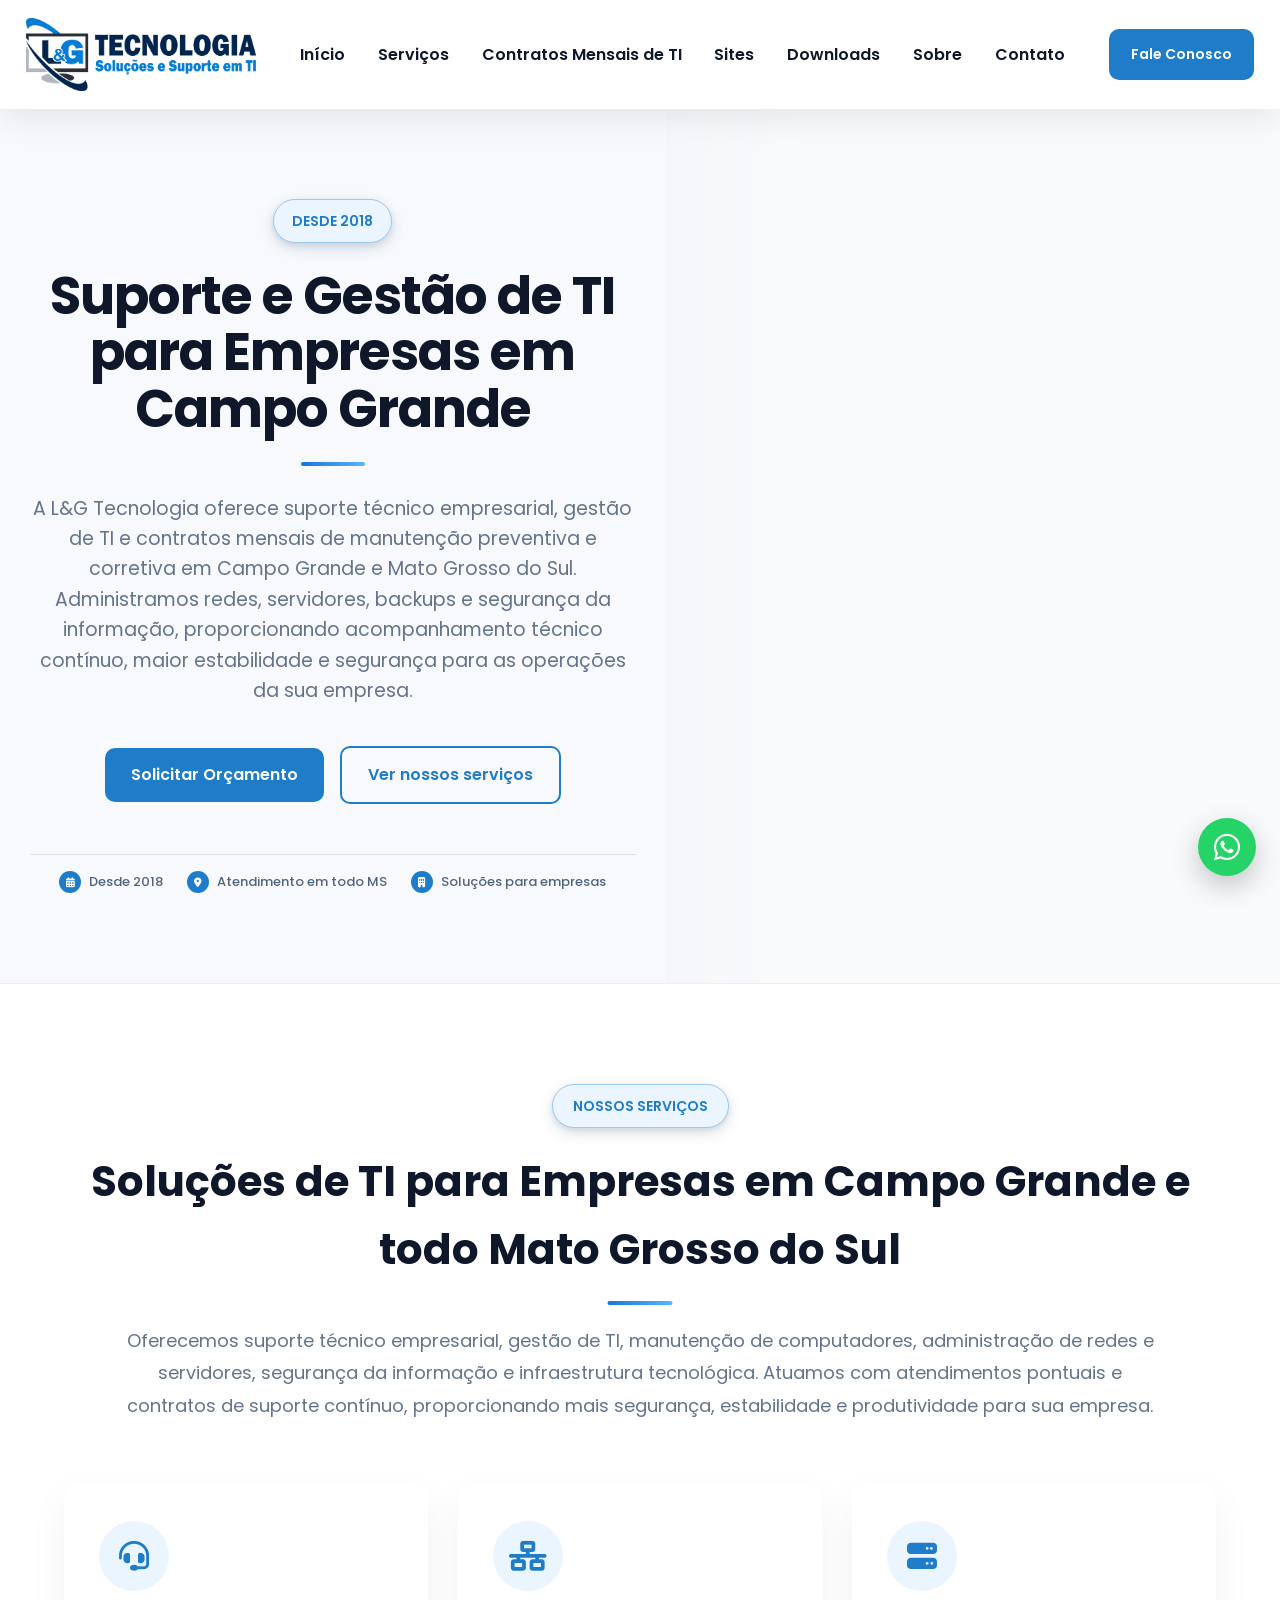
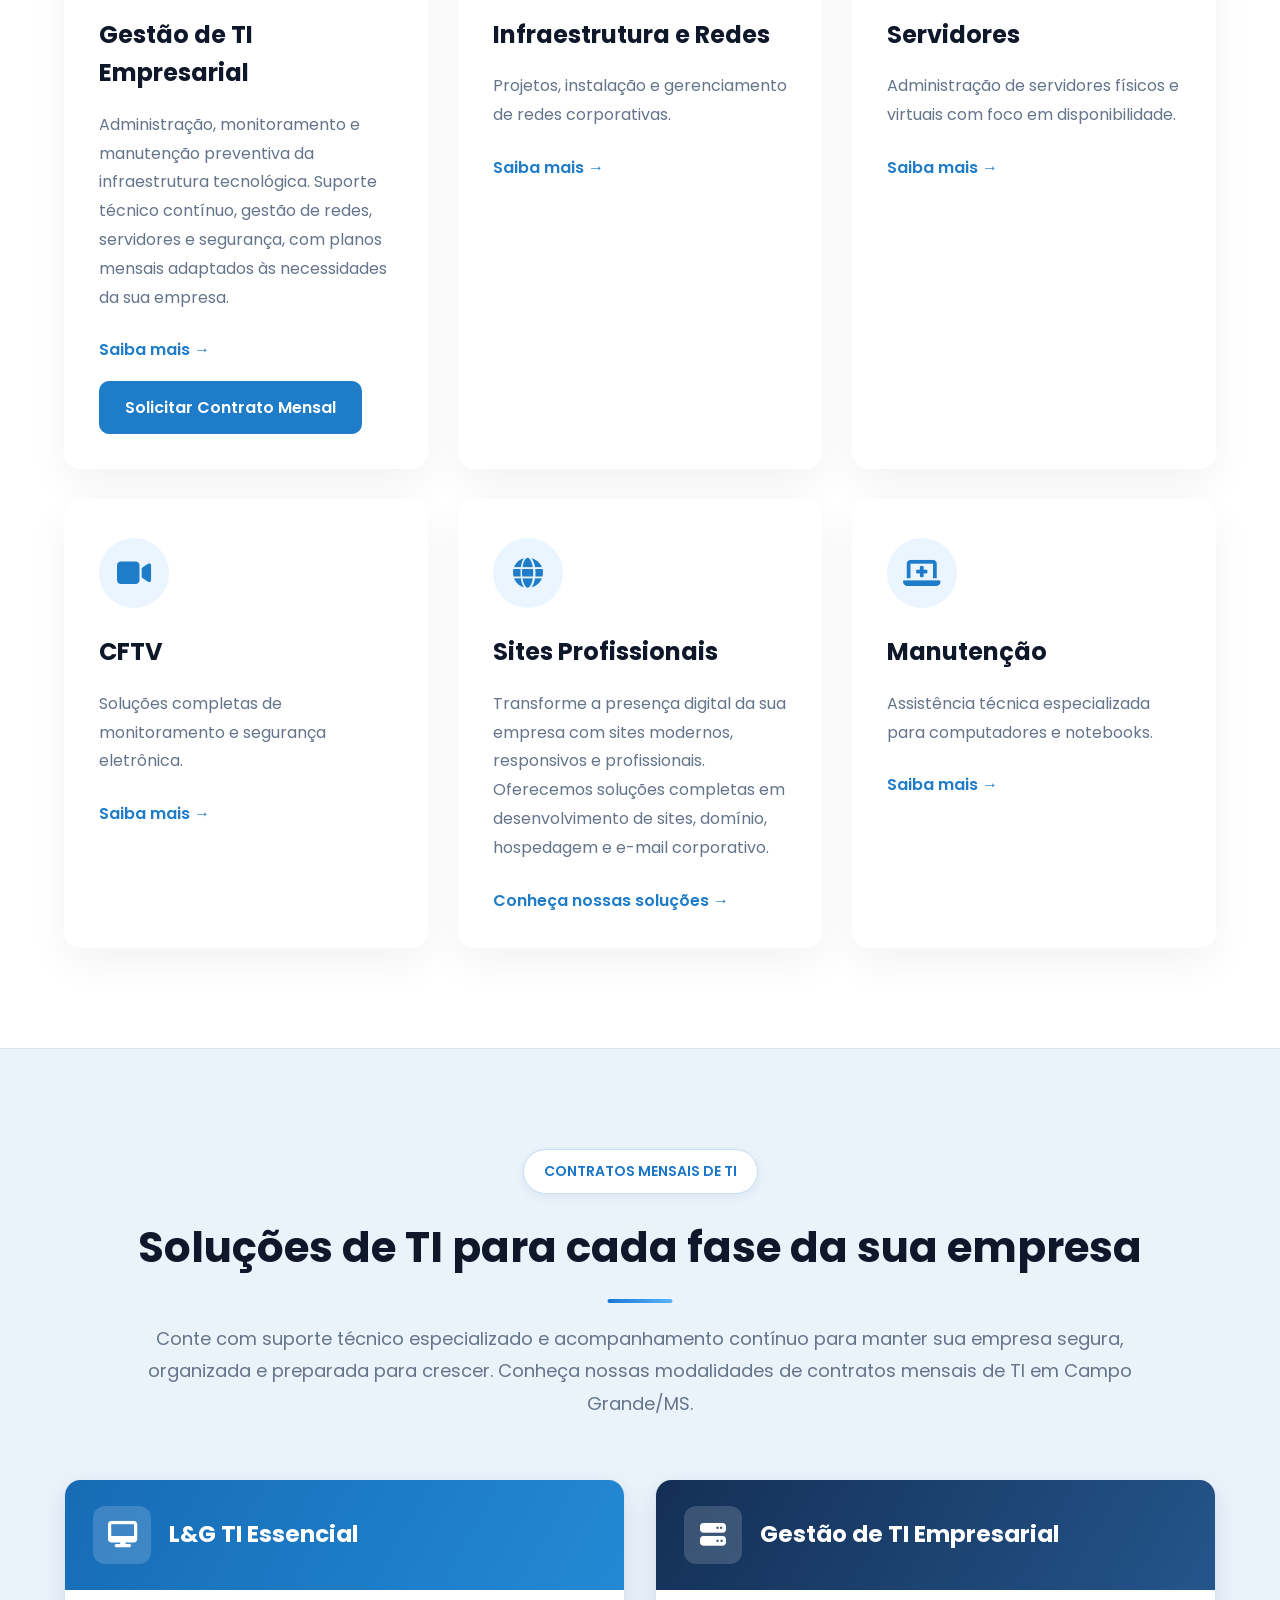
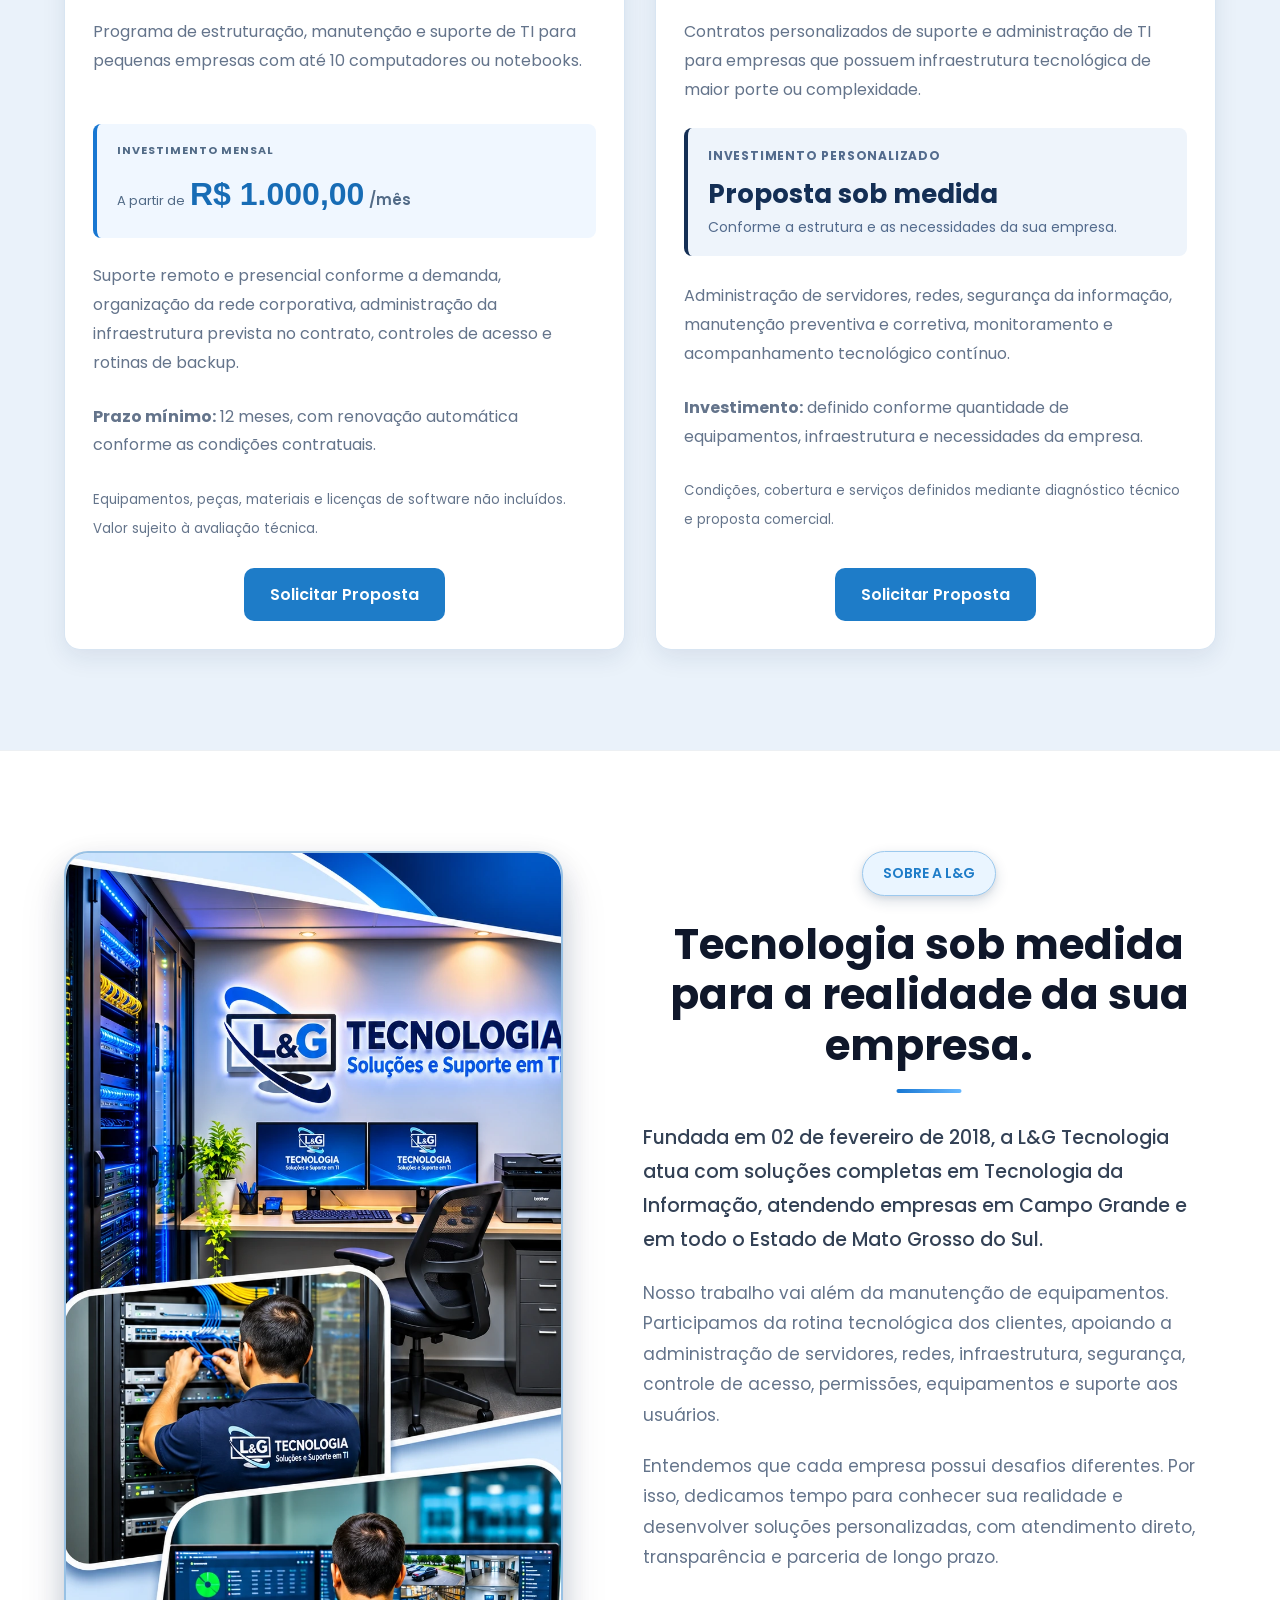
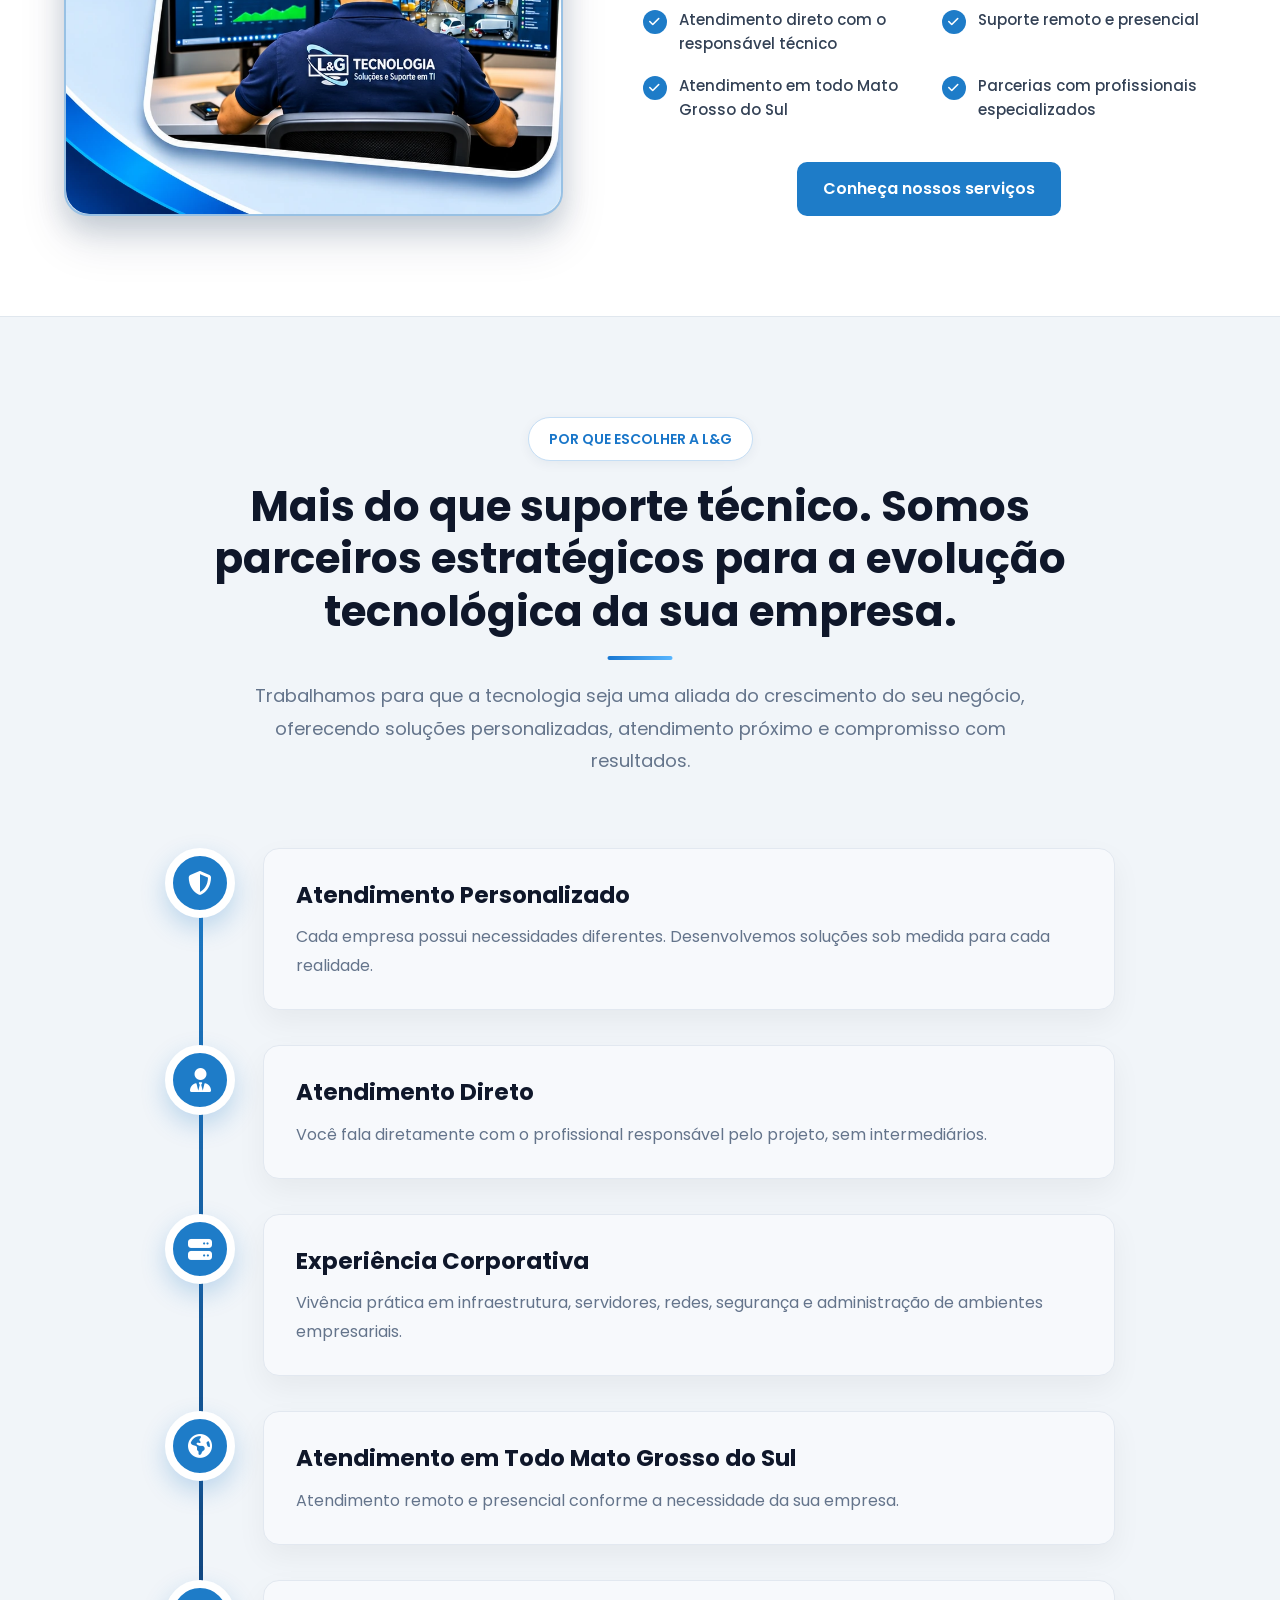
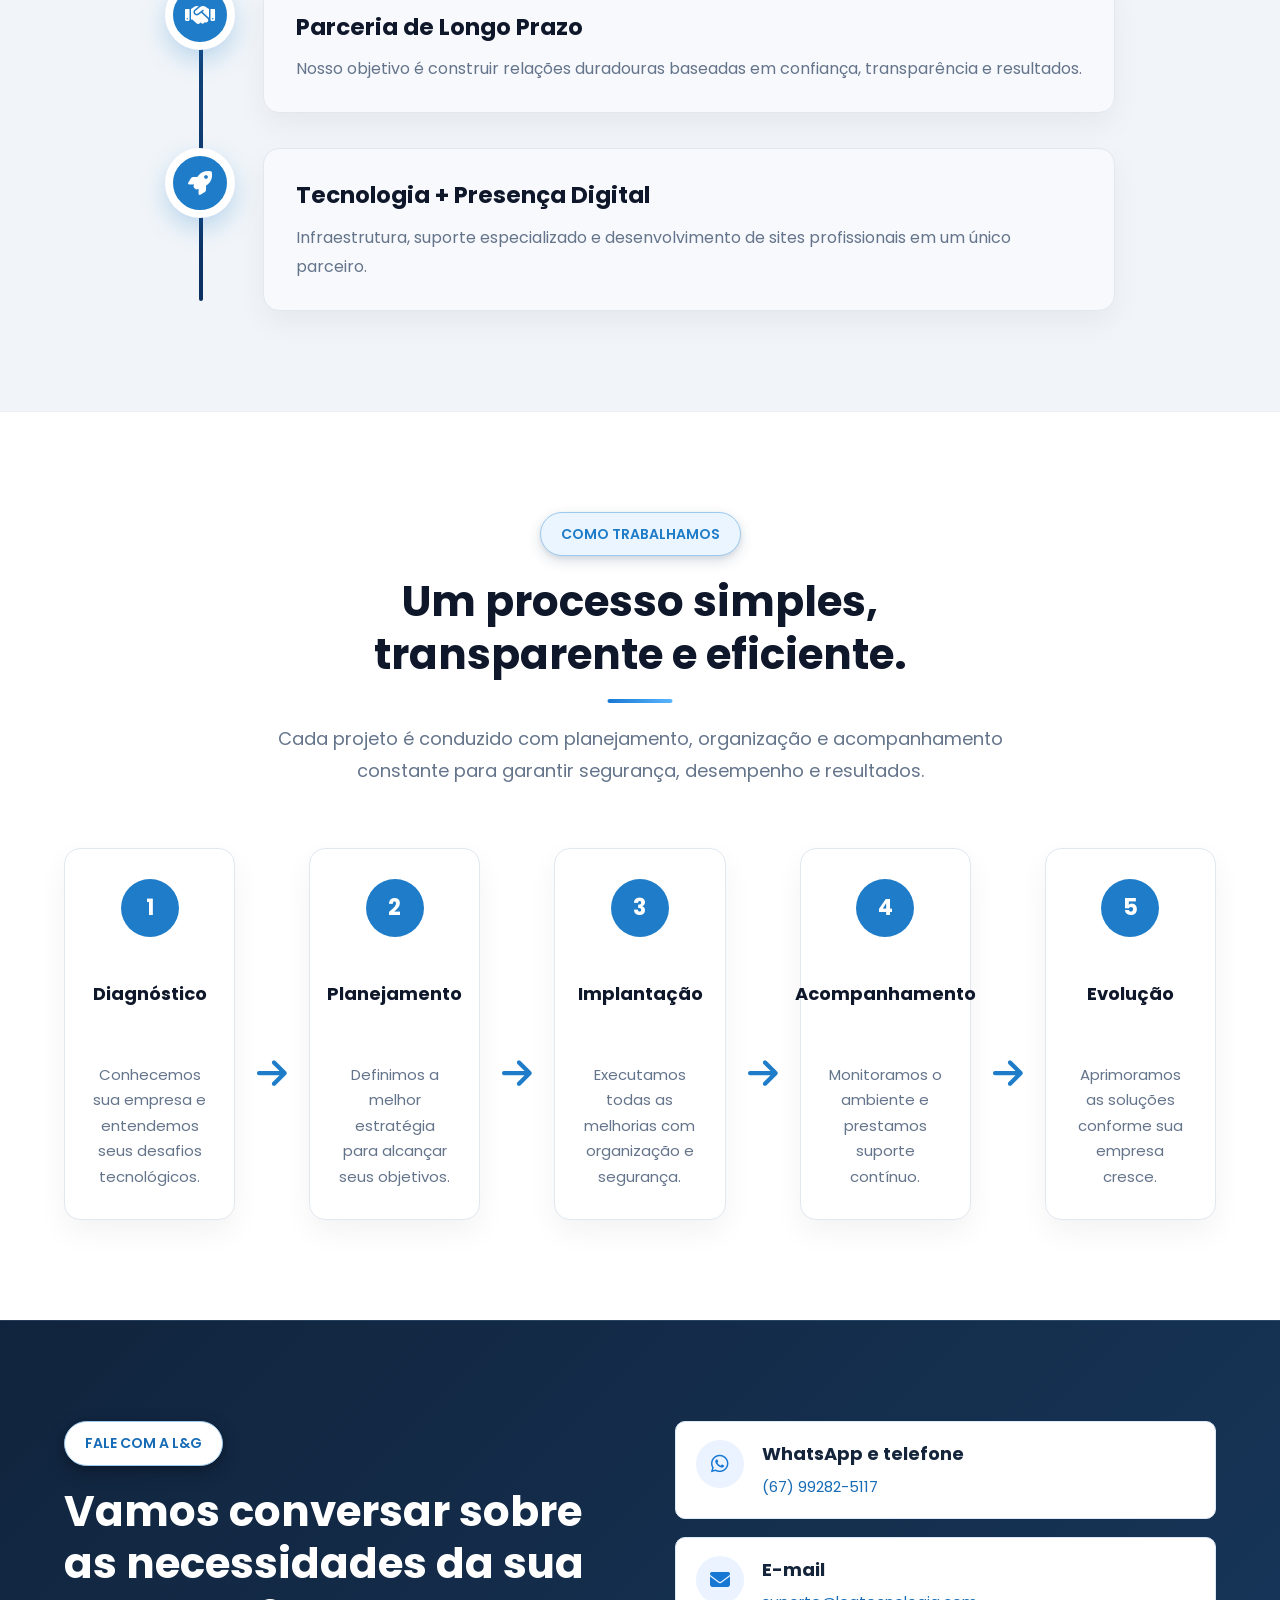
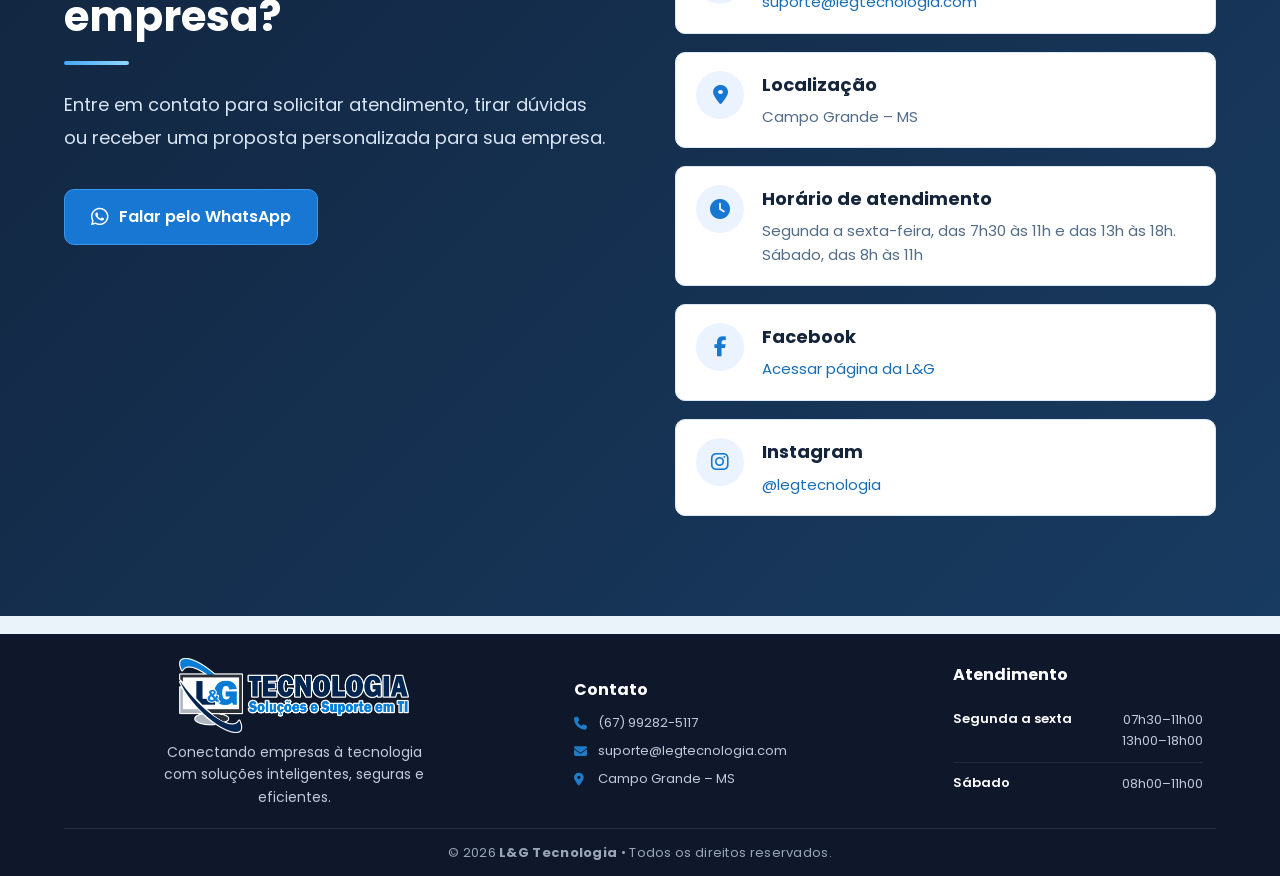
==== commit 0d3951cb: "Publicacao da central de downloads e L&G SysCheck com controle Cloudflare" ====
--- a/docs/index.html
+++ b/docs/index.html
@@ -125,6 +125,12 @@
                     <li><a href="#servicos">Serviços</a></li>
                     <li><a href="#contratos-ti">Contratos Mensais de TI</a></li>
                     <li><a href="sites-profissionais.html">Sites</a></li>
+                    <!-- CENTRAL DE DOWNLOADS -->
+                    <li>
+                        <a href="downloads.html">
+                            Downloads
+                        </a>
+                    </li>
                     <li><a href="#sobre">Sobre</a></li>
                     <li><a href="#contato">Contato</a></li>
                 </ul>
--- a/docs/css/header.css
+++ b/docs/css/header.css
@@ -0,0 +1,86 @@
+/* ==========================================
+   L&G TECNOLOGIA — CABEÇALHO
+   ETAPA 9.67.14.11
+   VERSÃO CONSOLIDADA
+========================================== */
+
+/* DESKTOP — ACIMA DE 1200PX */
+@media (min-width: 1201px) {
+
+    header .container {
+        width: 96%;
+        max-width: 1440px;
+        display: flex;
+        align-items: center;
+        justify-content: space-between;
+        gap: 24px;
+    }
+
+    /* LOGOTIPO */
+    header .logo {
+        flex-shrink: 0;
+    }
+
+    header .logo img {
+        width: 230px;
+        height: auto;
+        display: block;
+    }
+
+    /* NAVEGAÇÃO */
+    header nav {
+        flex: 1;
+        min-width: 0;
+    }
+
+    header nav ul {
+        display: flex;
+        align-items: center;
+        justify-content: space-evenly;
+        flex-wrap: nowrap;
+        gap: 12px;
+        margin: 0;
+        padding: 0;
+    }
+
+    header nav li {
+        flex-shrink: 0;
+    }
+
+    header nav a {
+        font-size: 16px;
+        font-weight: 600;
+        white-space: nowrap;
+    }
+
+    /* BOTÃO FALE CONOSCO */
+    header .header-contact-btn {
+        flex-shrink: 0;
+        margin-left: 0;
+        padding: 14px 22px;
+        font-size: 14px;
+        white-space: nowrap;
+    }
+
+    /* BOTÃO MOBILE OCULTO NO DESKTOP */
+    header .menu-toggle {
+        display: none;
+    }
+}
+
+/* TABLETS E CELULARES — ATÉ 1200PX */
+@media (max-width: 1200px) {
+
+    header .container {
+        position: relative;
+    }
+
+    header .menu-toggle {
+        display: flex;
+        margin-left: auto;
+    }
+
+    header .header-contact-btn {
+        display: none;
+    }
+}
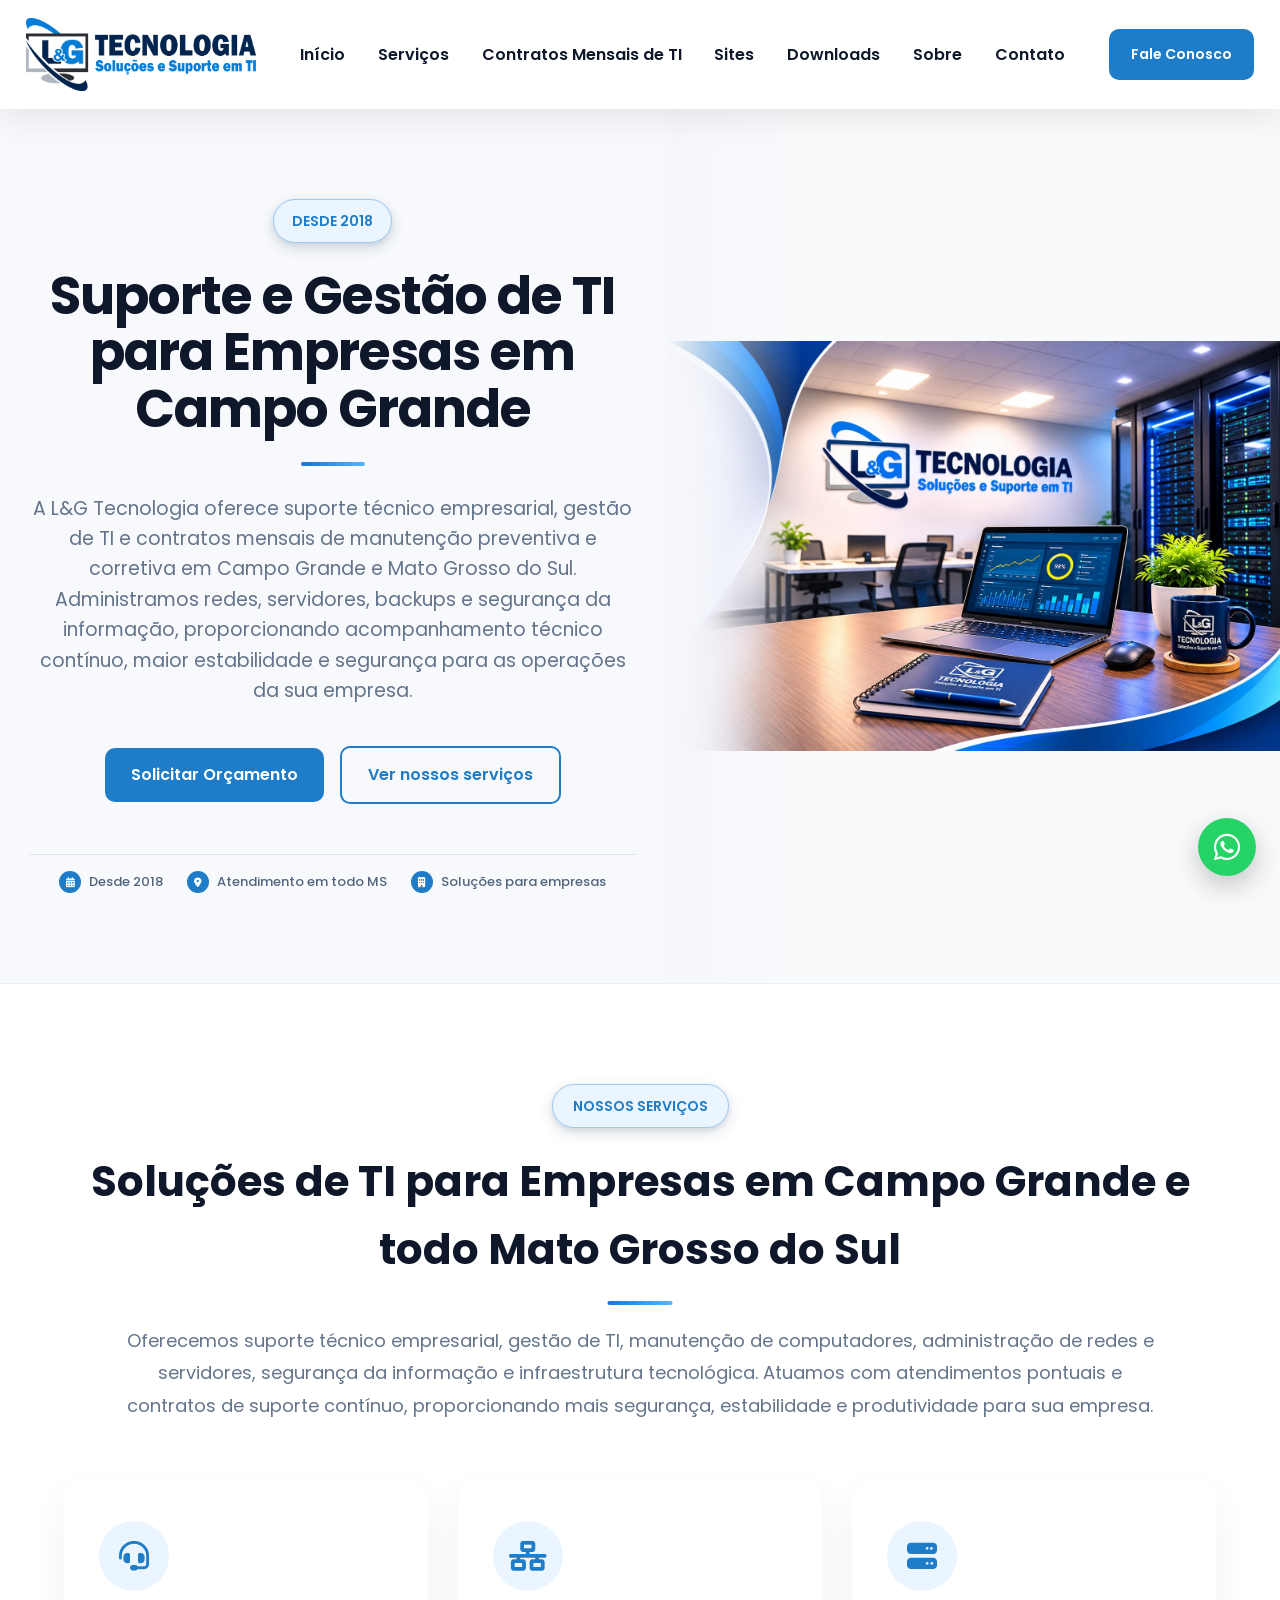
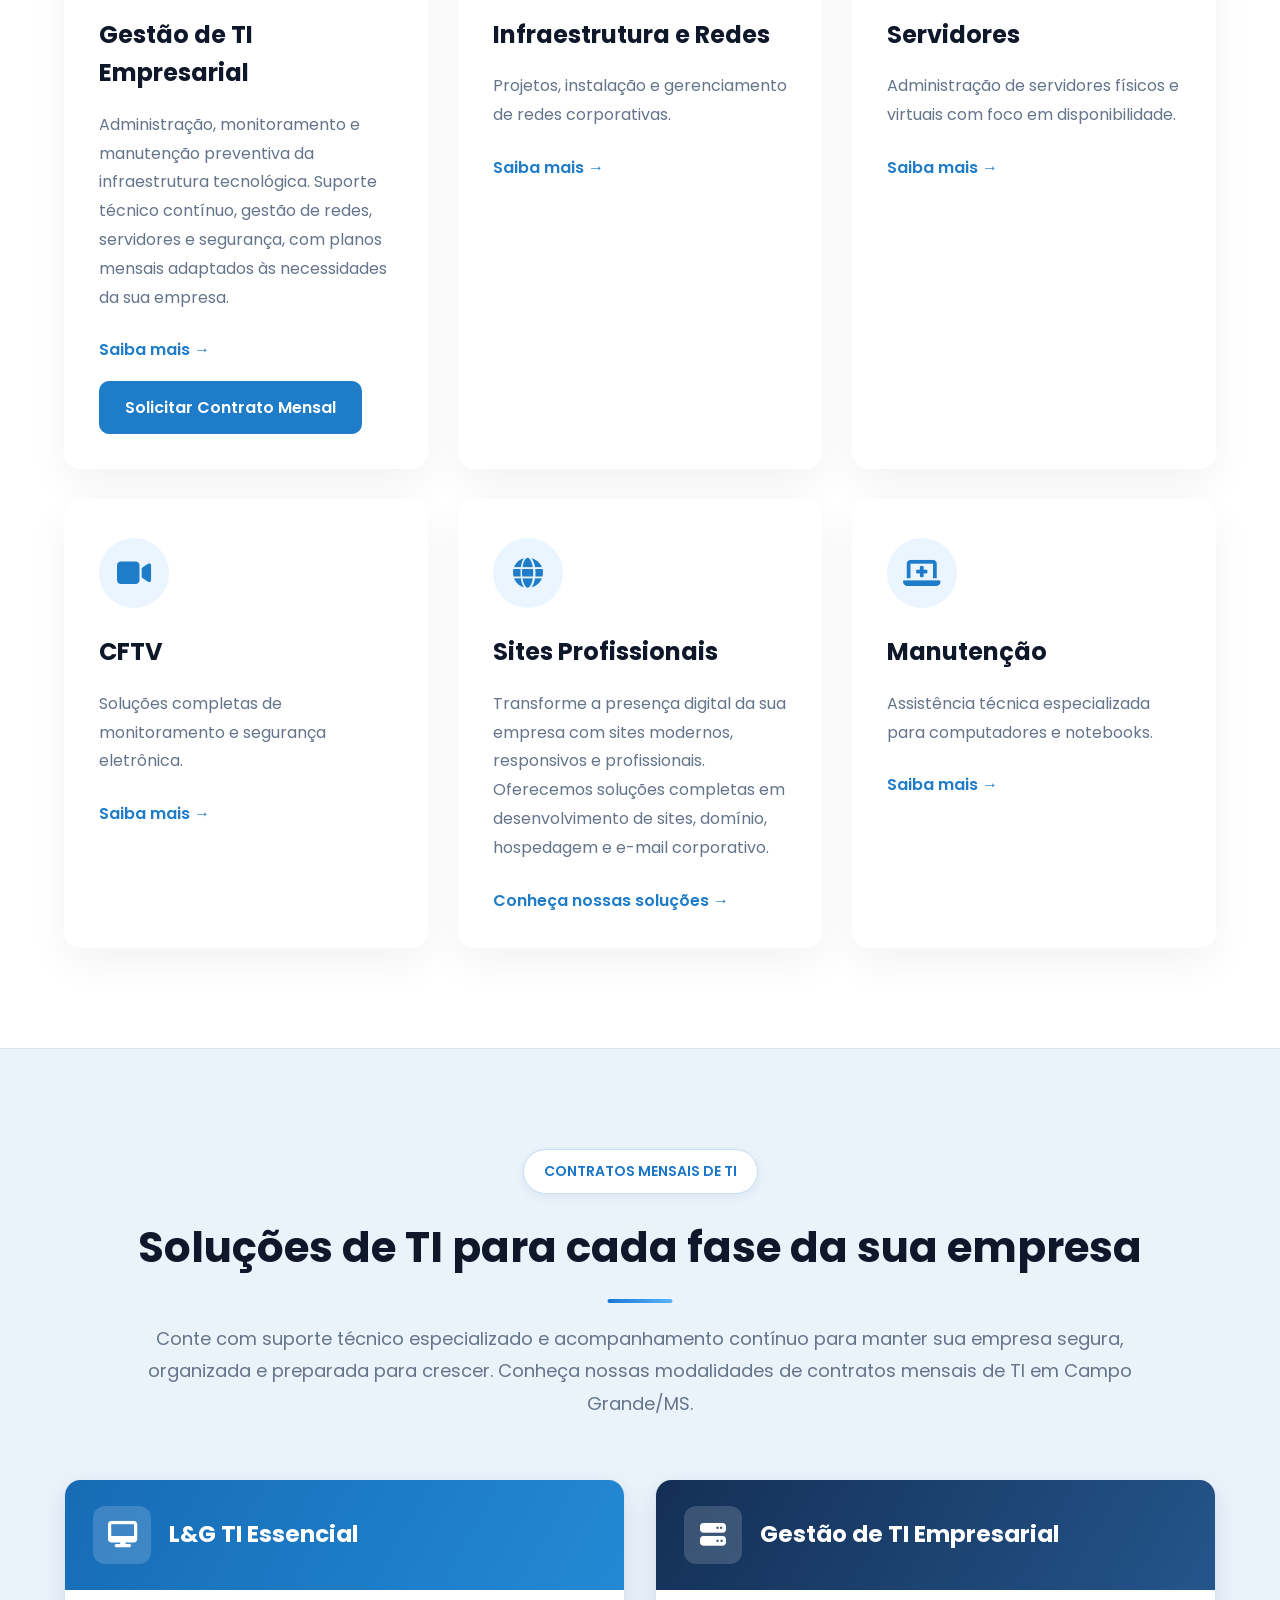
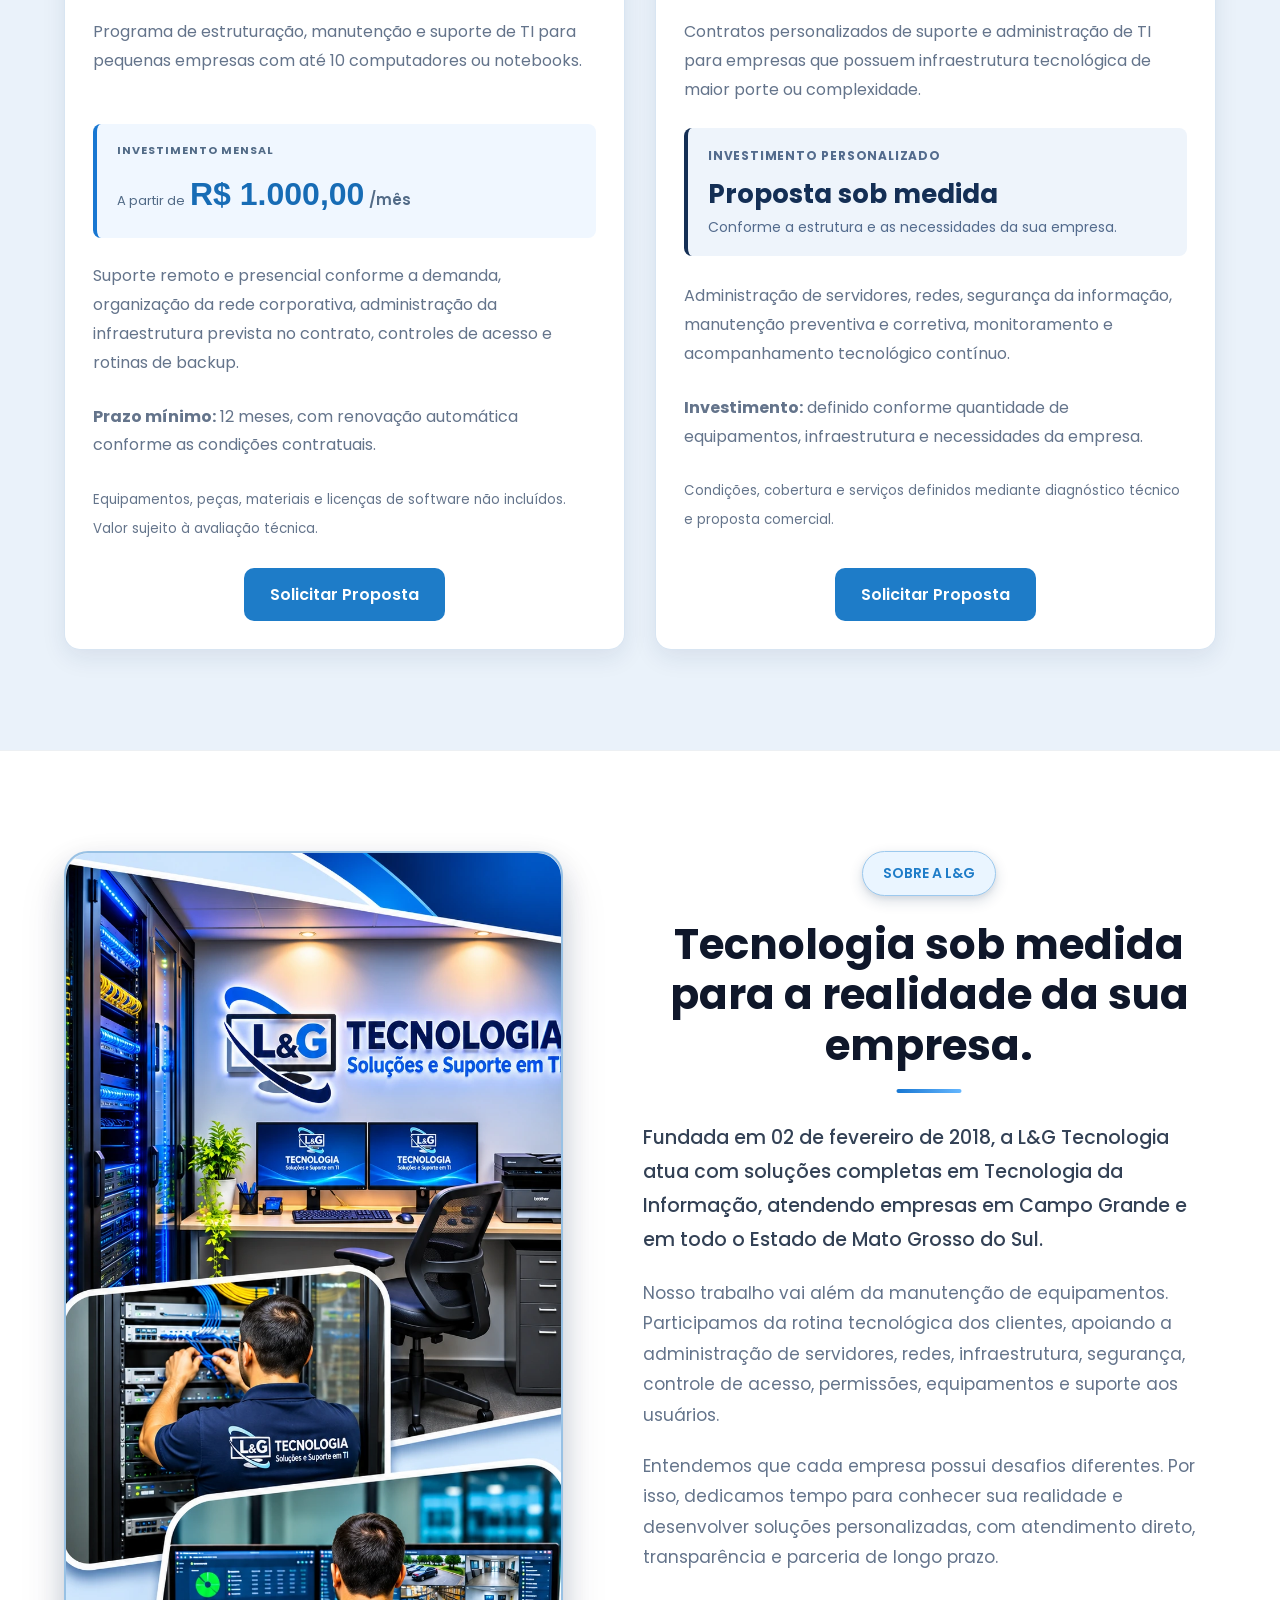
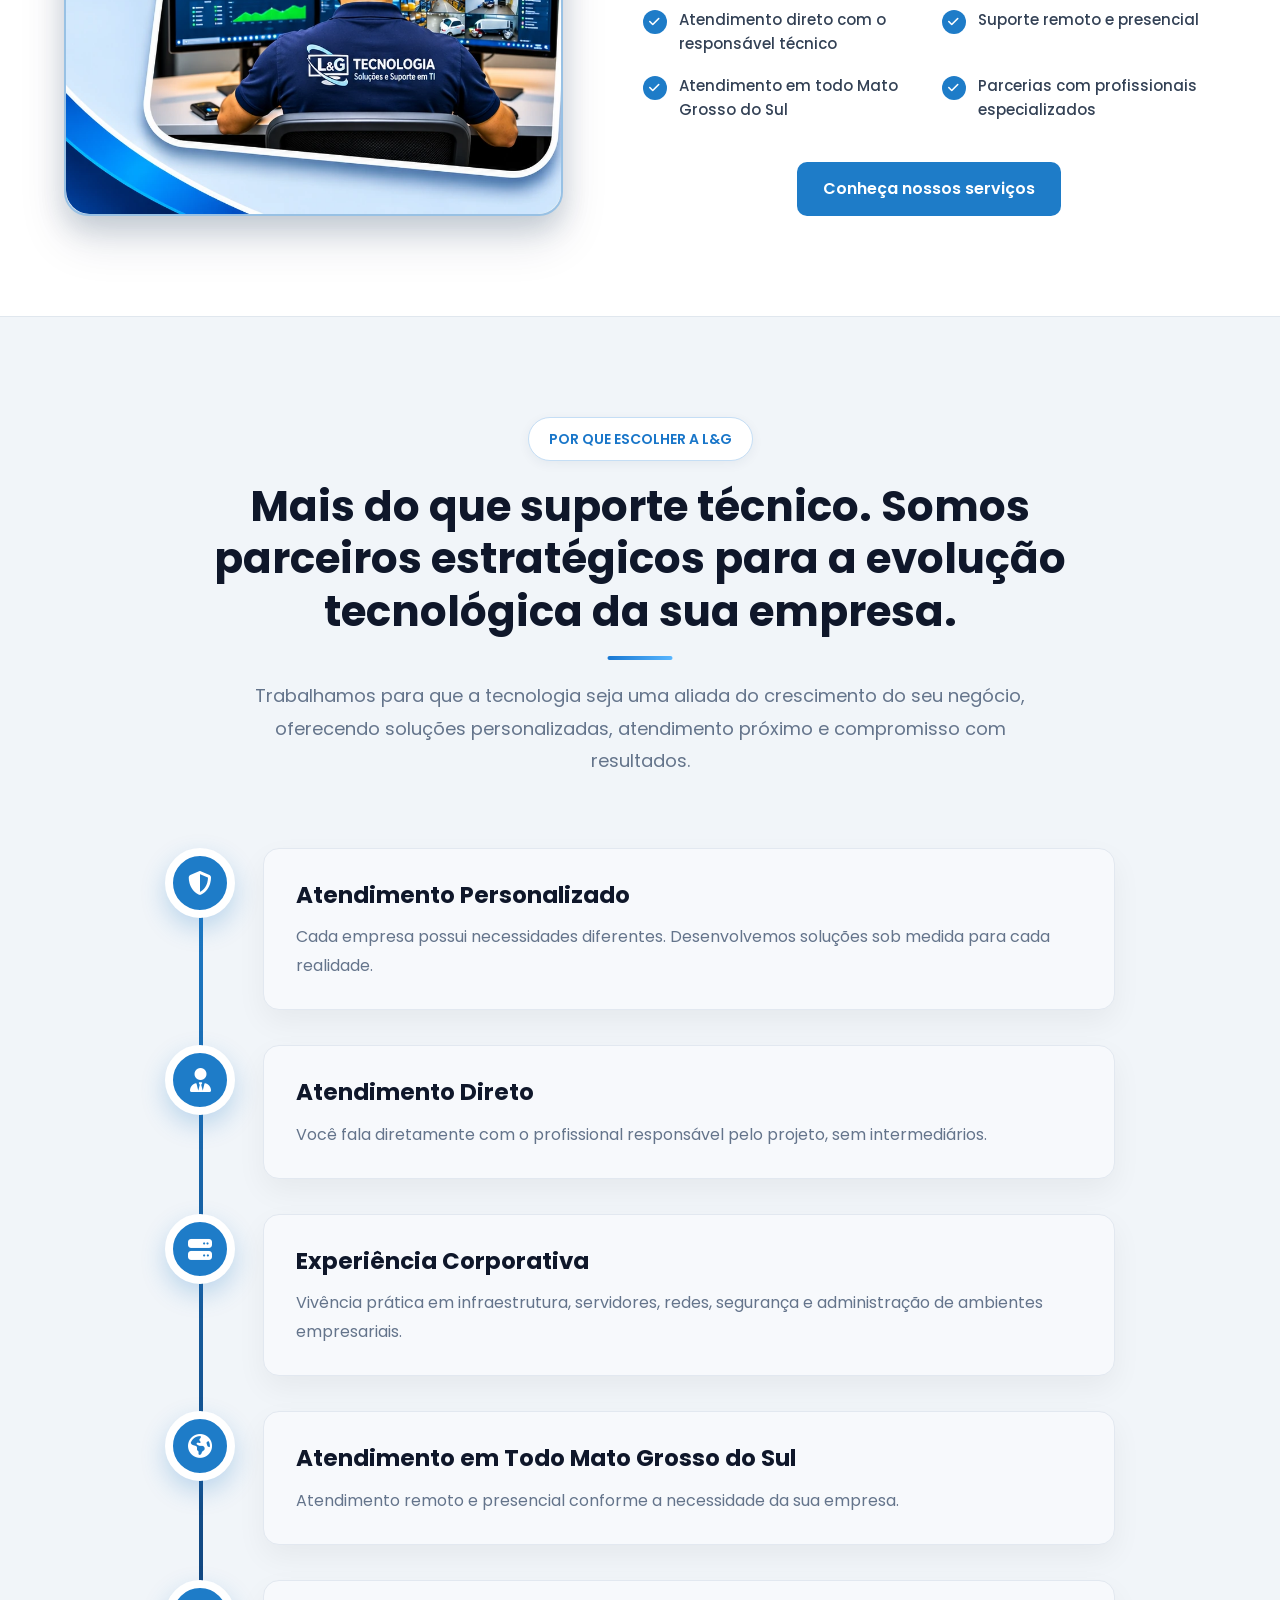
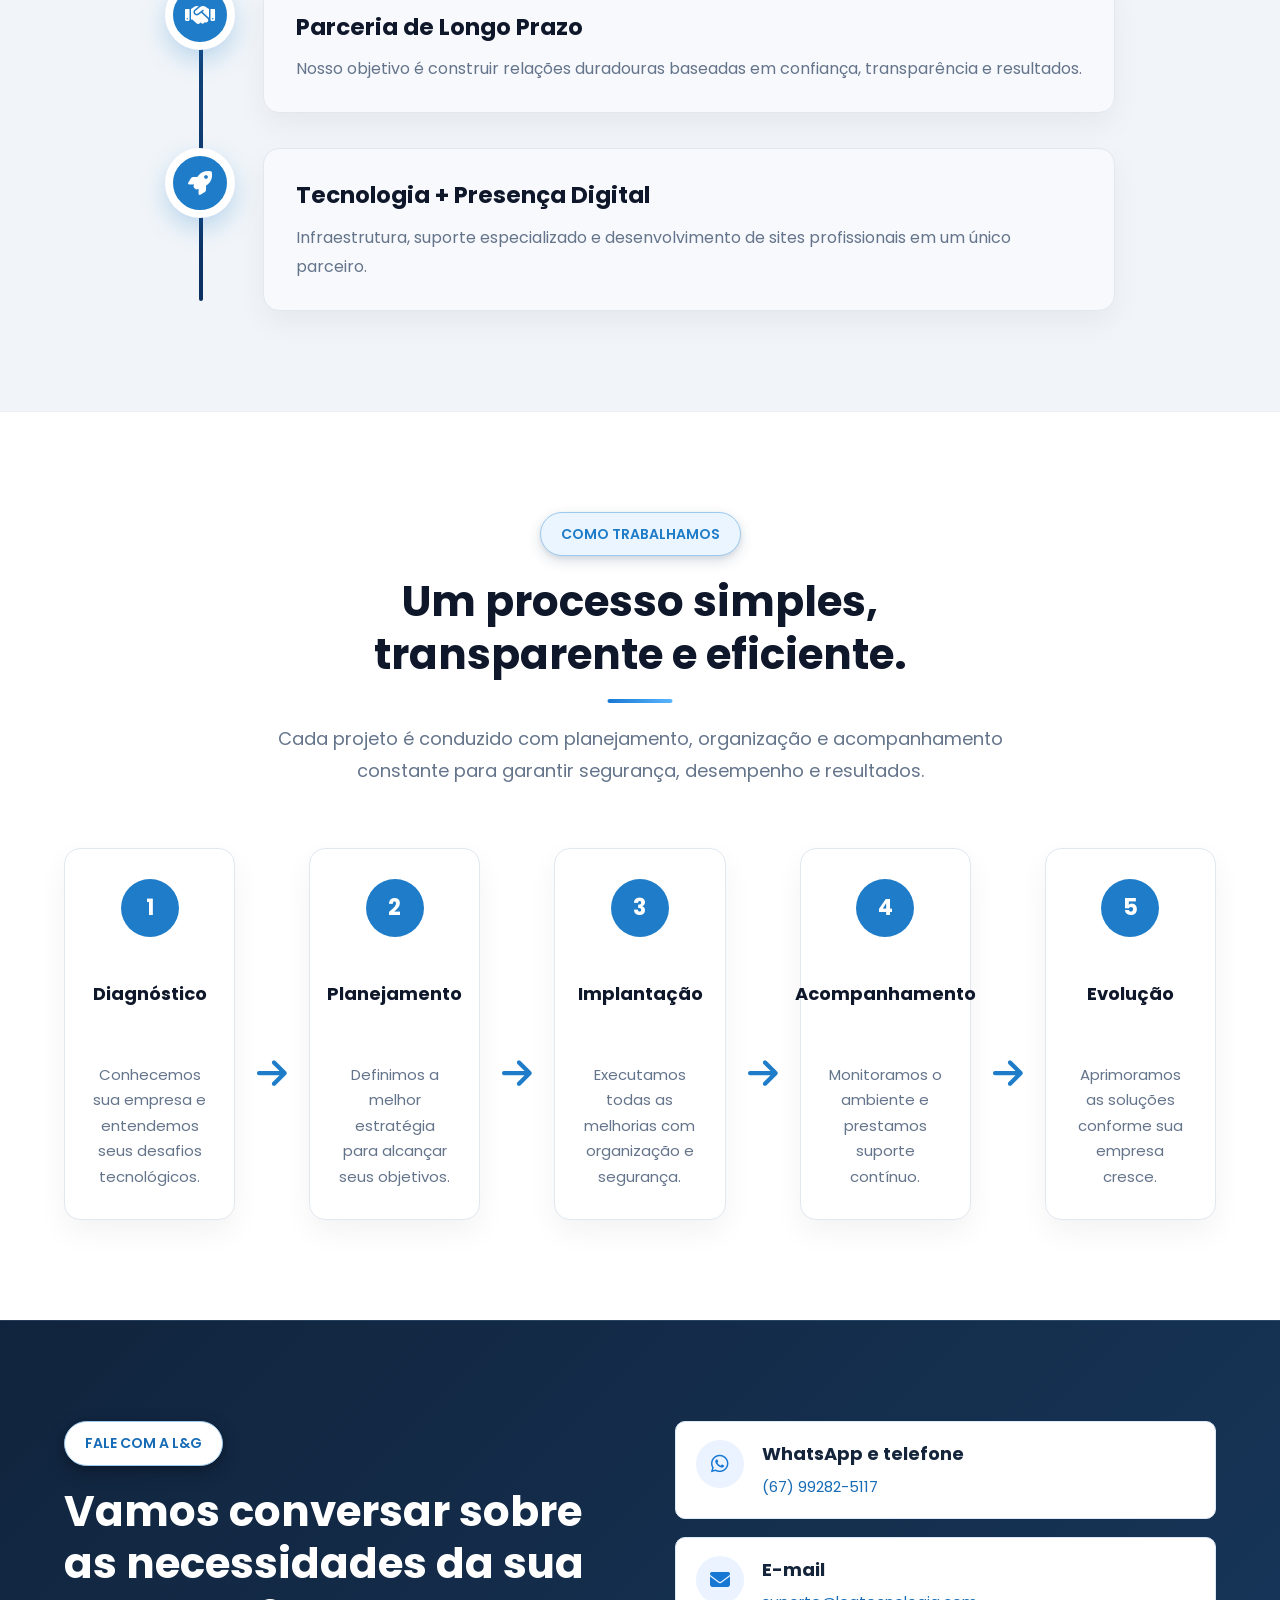
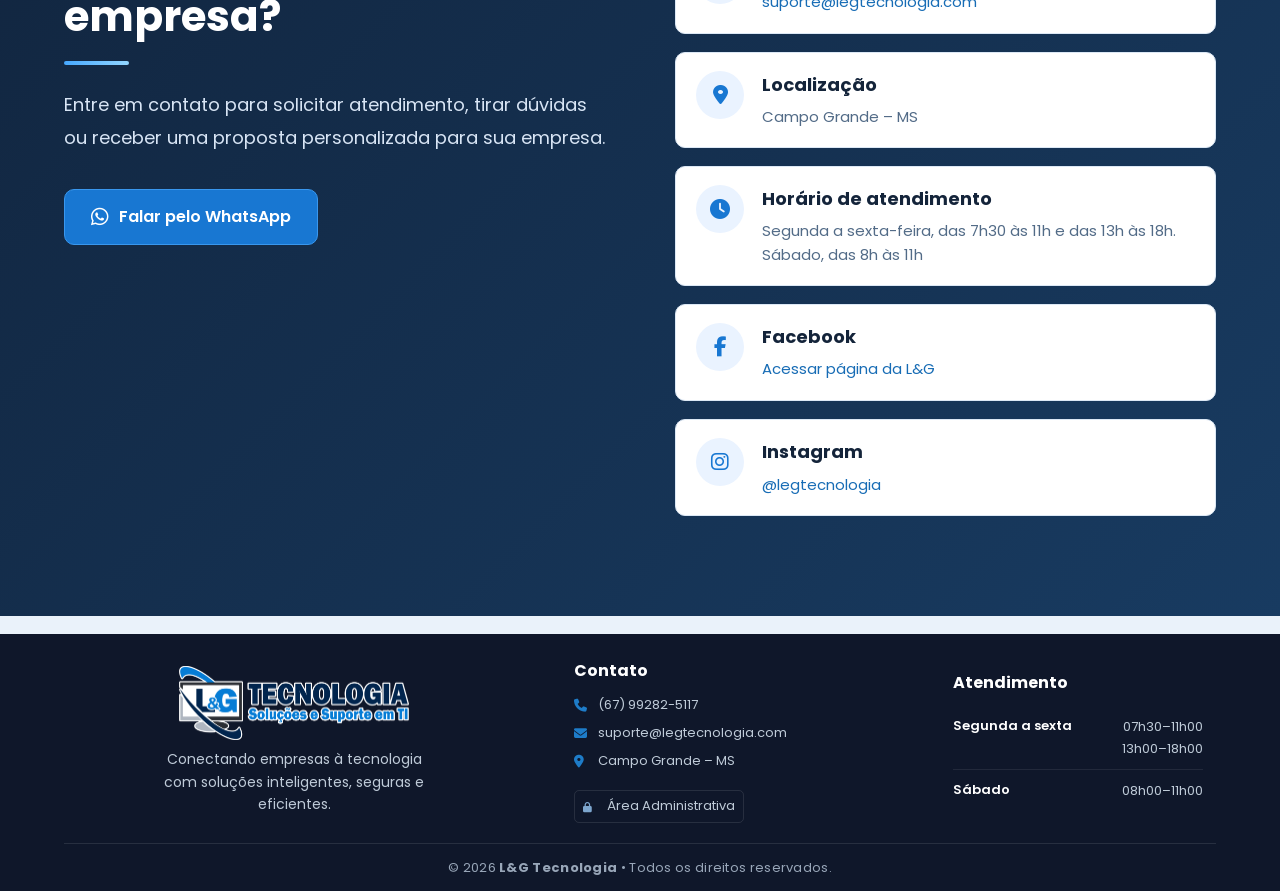
==== commit c23db51b: "Adiciona acesso ao painel administrativo no rodape" ====
--- a/docs/index.html
+++ b/docs/index.html
@@ -1141,9 +1141,19 @@
                     Campo Grande – MS
                 </span>
 
-            </div>
+
+                <!-- Acesso Administrativo -->
+                <a href="https://leg-downloads-api.marcelo-cgr.workers.dev/admin" target="_blank"
+                    rel="noopener noreferrer" class="footer-admin-link"
+                    title="Acessar Painel Administrativo de Downloads">
+                    <i class="fa-solid fa-lock"></i>
+                    Área Administrativa
+                </a>
+
+            </div> <!-- Fecha a coluna Contato -->
 
             <!-- Atendimento -->
+
             <div class="footer-column">
 
                 <h3>Atendimento</h3>
--- a/docs/css/footer.css
+++ b/docs/css/footer.css
@@ -99,122 +99,164 @@
    RODAPÉ
 ========================================================== */
 
-.footer{
-    padding:24px 0 12px;
-    background:var(--secondary);
-    color:var(--white);
-}
-
-.footer-grid{
-    display:grid;
-    grid-template-columns:1.4fr 1fr .8fr;
-    align-items:center;
-    gap:50px;
-}
-
-.footer-brand{
-    display:flex;
-    flex-direction:column;
-    align-items:center;
-    text-align:center;
-}
-
-.footer-logo{
-    width:230px;
-    margin-bottom:8px;
-}
-
-.footer-brand p{
-
-    max-width:280px;
-    margin:0;
-    color:#bfcbd8;
-    font-size:14px;
-    line-height:1.6;
-
-}
-
-.footer-column{
-    display:flex;
-    flex-direction:column;
-    gap:7px;
-}
-
-.footer-column h3{
-    margin-bottom:4px;
-    color:var(--white);
-    font-size:16px;
+.footer {
+    padding: 24px 0 12px;
+    background: var(--secondary);
+    color: var(--white);
+}
+
+.footer-grid {
+    display: grid;
+    grid-template-columns: 1.4fr 1fr .8fr;
+    align-items: center;
+    gap: 50px;
+}
+
+.footer-brand {
+    display: flex;
+    flex-direction: column;
+    align-items: center;
+    text-align: center;
+}
+
+.footer-logo {
+    width: 230px;
+    margin-bottom: 8px;
+}
+
+.footer-brand p {
+
+    max-width: 280px;
+    margin: 0;
+    color: #bfcbd8;
+    font-size: 14px;
+    line-height: 1.6;
+
+}
+
+.footer-column {
+    display: flex;
+    flex-direction: column;
+    gap: 7px;
+}
+
+.footer-column h3 {
+    margin-bottom: 4px;
+    color: var(--white);
+    font-size: 16px;
 }
 
 .footer-column a,
-.footer-column span{
-    display:flex;
-    align-items:center;
-    gap:8px;
-    color:#bfcbd8;
-    font-size:13px;
-}
-
-.footer-column a:hover{
-    color:var(--white);
-}
-
-.footer-column i{
-    width:16px;
-    color:var(--primary);
-}
-
-.footer-copy{
-    width:90%;
-    max-width:1200px;
-    margin:20px auto 0;
-    border-top:1px solid rgba(255,255,255,.10);
-}
-
-.footer-copy .container{
-    width:100%;
-    max-width:none;
-    margin:0;
-    padding-top:14px;
-    text-align:center;
-    color:#98A6B8;
-    font-size:13px;
-    letter-spacing:.3px;
-
-}
-
-.footer-schedule{
-    width:100%;
-    max-width:250px;
-    display:flex;
-    flex-direction:column;
-}
-
-.schedule-row{
-    display:grid;
-    grid-template-columns:1fr auto;
-    gap:20px;
-    align-items:start;
-
-    padding:10px 0;
-
-    border-bottom:1px solid rgba(255,255,255,.08);
-}
-
-.schedule-row:last-child{
-    border-bottom:none;
-}
-
-.schedule-row strong{
-    color:var(--white);
-    font-size:13px;
-    font-weight:600;
-}
-
-.schedule-row span{
-    color:#bfcbd8;
-    font-size:13px;
-    line-height:1.65;
-    text-align:right;
-    white-space:nowrap;
+.footer-column span {
+    display: flex;
+    align-items: center;
+    gap: 8px;
+    color: #bfcbd8;
+    font-size: 13px;
+}
+
+.footer-column a:hover {
+    color: var(--white);
+}
+
+.footer-column i {
+    width: 16px;
+    color: var(--primary);
+}
+
+.footer-copy {
+    width: 90%;
+    max-width: 1200px;
+    margin: 20px auto 0;
+    border-top: 1px solid rgba(255, 255, 255, .10);
+}
+
+.footer-copy .container {
+    width: 100%;
+    max-width: none;
+    margin: 0;
+    padding-top: 14px;
+    text-align: center;
+    color: #98A6B8;
+    font-size: 13px;
+    letter-spacing: .3px;
+
+}
+
+.footer-schedule {
+    width: 100%;
+    max-width: 250px;
+    display: flex;
+    flex-direction: column;
+}
+
+.schedule-row {
+    display: grid;
+    grid-template-columns: 1fr auto;
+    gap: 20px;
+    align-items: start;
+
+    padding: 10px 0;
+
+    border-bottom: 1px solid rgba(255, 255, 255, .08);
+}
+
+.schedule-row:last-child {
+    border-bottom: none;
+}
+
+.schedule-row strong {
+    color: var(--white);
+    font-size: 13px;
+    font-weight: 600;
+}
+
+.schedule-row span {
+    color: #bfcbd8;
+    font-size: 13px;
+    line-height: 1.65;
+    text-align: right;
+    white-space: nowrap;
+}
+
+
+
+/* ==========================================
+   ACESSO AO PAINEL ADMINISTRATIVO
+   L&G Tecnologia
+========================================== */
+
+.footer-admin-link {
+    display: inline-flex;
+    width: fit-content;
+    max-width: 100%;
+    flex: 0 0 auto;
+    align-self: flex-start;
+    align-items: center;
+    gap: 6px;
+    margin-top: 12px;
+    padding: 5px 8px;
+    border: 1px solid rgba(255, 255, 255, 0.10);
+    border-radius: 5px;
+    color: #aebed0;
+    font-size: 11px;
+    font-weight: 400;
+    text-decoration: none;
+    transition: all 0.2s ease;
+}
+
+.footer-admin-link i {
+    font-size: 10px;
+    color: #7da6ce;
+}
+
+.footer-admin-link:hover {
+    color: #ffffff;
+    border-color: rgba(141, 197, 245, 0.35);
+    background: rgba(255, 255, 255, 0.04);
+}
+
+.footer-admin-link:focus-visible {
+    outline: 2px solid #8dc5f5;
+    outline-offset: 3px;
 }
